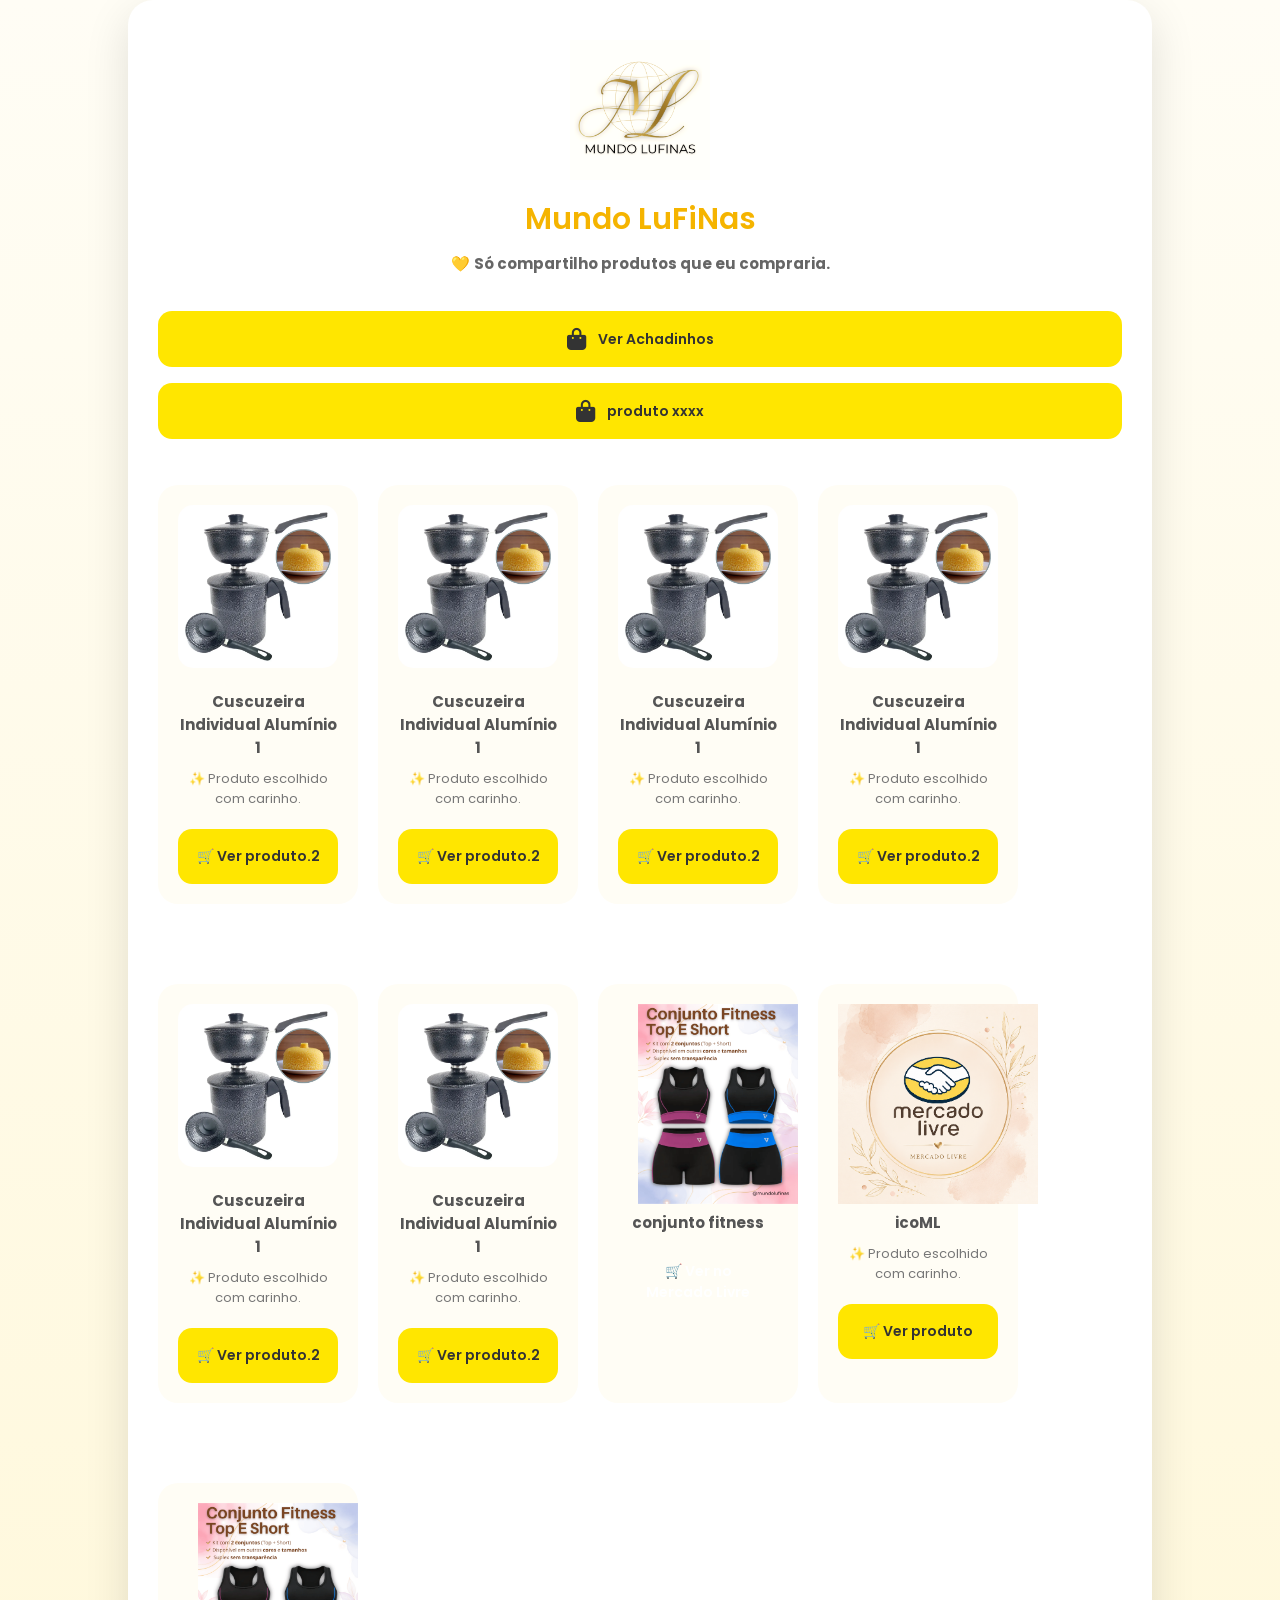
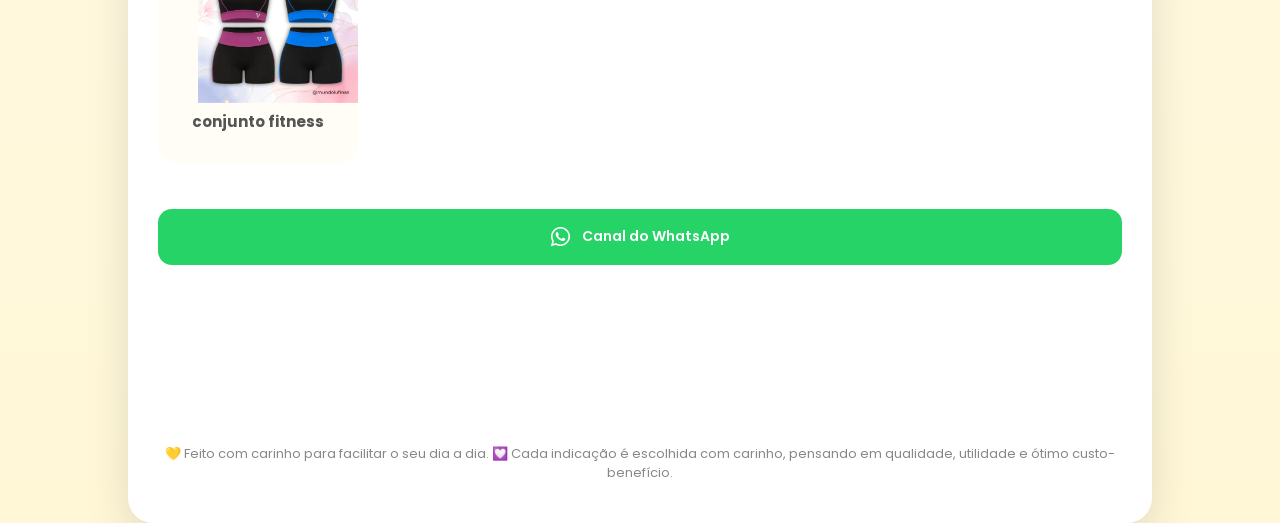
==== index.html @ 87f1377c "Update index.html" ====
<!DOCTYPE html>
<html lang="pt-BR">

<head>

<meta charset="UTF-8">
<meta name="viewport" content="width=device-width, initial-scale=1.0">

<title>Mundo LuFiNas</title>

<link rel="stylesheet" href="style.css">

<link rel="preconnect" href="https://fonts.googleapis.com">
<link rel="preconnect" href="https://fonts.gstatic.com" crossorigin>

<link href="https://fonts.googleapis.com/css2?family=Poppins:wght@300;400;500;600;700&display=swap" rel="stylesheet">

<link rel="stylesheet"
href="https://cdnjs.cloudflare.com/ajax/libs/font-awesome/6.6.0/css/all.min.css">

</head>


<body>

<div class="container">


    <img src="logo.png" alt="Mundo LuFiNas" class="logo">


    <h1>Mundo LuFiNas</h1>


    <p class="descricao">

        💛 <strong>Só compartilho produtos que eu compraria.</strong>

    </p>



    <div class="botoes">


        <a href="https://meli.la/2dPwc1j"
           target="_blank"
           class="botao mercado">

            <i class="fa-solid fa-bag-shopping"></i>

            Ver Achadinhos

        </a>

        
        <a href="https://meli.la/1ik4t9S"
           target="_blank"
           class="botao mercado">

            <i class="fa-solid fa-bag-shopping"></i>

            produto xxxx

        </a>

<!------------------------------------------------------------------------------------------------------------------- PRODUTO EM DESTAQUE -->

        
<div class="produtos">

    <div class="produto">
        <img src="produto.jpg" 
             alt="Nome do Produto"
             class="foto-produto">
        <h2>
            Cuscuzeira Individual Alumínio 1
        </h2>
        <p>
            ✨ Produto escolhido com carinho.
        </p>
        <a href="https://meli.la/1ik4t9S"
           target="_blank"
           class="botao mercado">
            🛒 Ver produto.2
        </a>
    </div>


    
    <div class="produto">
        <img src="produto.jpg" 
             alt="Nome do Produto"
             class="foto-produto">
        <h2>
            Cuscuzeira Individual Alumínio 1
        </h2>
        <p>
            ✨ Produto escolhido com carinho.
        </p>
        <a href="https://meli.la/1ik4t9S"
           target="_blank"
           class="botao mercado">
            🛒 Ver produto.2
        </a>
    </div>
    
    <div class="produto">
        <img src="produto.jpg" 
             alt="Nome do Produto"
             class="foto-produto">
        <h2>
            Cuscuzeira Individual Alumínio 1
        </h2>
        <p>
            ✨ Produto escolhido com carinho.
        </p>
        <a href="https://meli.la/1ik4t9S"
           target="_blank"
           class="botao mercado">
            🛒 Ver produto.2
        </a>
    </div>

    <div class="produto">
        <img src="produto.jpg" 
             alt="Nome do Produto"
             class="foto-produto">
        <h2>
            Cuscuzeira Individual Alumínio 1
        </h2>
        <p>
            ✨ Produto escolhido com carinho.
        </p>
        <a href="https://meli.la/1ik4t9S"
           target="_blank"
           class="botao mercado">
            🛒 Ver produto.2
        </a>
    </div>

    <div class="produto">
        <img src="produto.jpg" 
             alt="Nome do Produto"
             class="foto-produto">
        <h2>
            Cuscuzeira Individual Alumínio 1
        </h2>
        <p>
            ✨ Produto escolhido com carinho.
        </p>
        <a href="https://meli.la/1ik4t9S"
           target="_blank"
           class="botao mercado">
            🛒 Ver produto.2
        </a>
    </div>

    <div class="produto">
        <img src="produto.jpg" 
             alt="Nome do Produto"
             class="foto-produto">
        <h2>
            Cuscuzeira Individual Alumínio 1
        </h2>
        <p>
            ✨ Produto escolhido com carinho.
        </p>
        <a href="https://meli.la/1ik4t9S"
           target="_blank"
           class="botao mercado">
            🛒 Ver produto.2
        </a>
    </div>

                    <div class="produto">
                        <a href="https://meli.la/1ik4t9S" target="_blank">
                            <img src="imagens/conjunto fitness.png" class="produto-img">
                        </a>
                    
                        <h2 class="titulo-produto"></h2>
                    
                        <a href="https://meli.la/1ik4t9S" class="botao">
                            🛒 Ver no Mercado Livre
                        </a>
                    </div>

    <div class="produto">
        <img src="imagens/icoML.png" class="produto-img">

          <h2 class="titulo-produto"></h2>
        
        <p>
            ✨ Produto escolhido com carinho.
        </p>
        <a href="https://meli.la/1ik4t9S"
           target="_blank"
           class="botao mercado">
            🛒 Ver produto
        </a>
    </div>


    
<div class="produto">
    <img src="imagens/conjunto fitness.png" class="produto-img">
    <h2 class="titulo-produto">TESTE</h2>
</div>




    
    
</div>        


<!------------------------------------------------------------------------------------------------------------------- FIM DO BLOCO DE PRODUTOS -->        

        <a href="https://whatsapp.com/channel/0029VbDdKvbHwXbBRDge1U0E"
           target="_blank"
           class="botao whatsapp">

            <i class="fa-brands fa-whatsapp"></i>

            Canal do WhatsApp

        </a>




        <a href="https://www.instagram.com/mundolufinas/"
           target="_blank"
           class="botao instagram">

            <i class="fa-brands fa-instagram"></i>

            Instagram

        </a>




        <a href="https://www.facebook.com/mundolufinas/"
           target="_blank"
           class="botao facebook">

            <i class="fa-brands fa-facebook-f"></i>

            Facebook

        </a>


    </div>



    <footer>

        <p>
            💛 Feito com carinho para facilitar o seu dia a dia.
            💟 Cada indicação é escolhida com carinho, pensando em qualidade, utilidade e ótimo custo-benefício.
        </p>

    </footer>



</div>


    

<script src="script.js"></script>

    

<script>
document.addEventListener("DOMContentLoaded", function () {

    document.querySelectorAll(".produto").forEach(function(produto) {

        const imagem = produto.querySelector(".produto-img");
        const titulo = produto.querySelector(".titulo-produto");

        if (imagem && titulo) {

            let nome = imagem.getAttribute("src");

            nome = nome.split("/").pop();
            nome = nome.replace(/\.[^/.]+$/, ""); // remove qualquer extensão
            nome = decodeURIComponent(nome);

            titulo.textContent = nome;
        }

    });

});
</script>

    

</body>

</html>
---- style.css ----
/* ==============================
   Mundo LuFiNas
   style.css
============================== */

*{
    margin:0;
    padding:0;
    box-sizing:border-box;
}

body{

    font-family:'Poppins',sans-serif;

    background:linear-gradient(180deg,#fffdf5,#fff7d6);

    display:flex;

    justify-content:center;

    align-items:center;

    min-height:100vh;

    color:#444;

}

.container{

    width:95%;

    max-width:80%;

    background:#ffffff;

    padding:40px 30px;

    border-radius:25px;

    text-align:center;

    box-shadow:0 15px 45px rgba(0,0,0,.12);

    animation:aparecer .8s ease;

}

.logo{

    width:140px;

    max-width:70%;

    margin-bottom:10px;

}

h1{

    color:#f5b400;

    font-size:30px;

    margin-bottom:10px;

    font-weight:600;

}

.descricao{

    color:#666;

    line-height:1.6;

    margin-bottom:35px;

    font-size:15px;

}

.botoes{

    display:flex;

    flex-direction:column;

    gap:16px;

}

.botao{

    text-decoration:none;

    color:white;

    padding:17px;

    border-radius:14px;

    font-size:14px;

    font-weight:600;

    transition:.25s;

    display:flex;

    align-items:center;

    justify-content:center;

    gap:12px;

}

.botao i{

    font-size:22px;

}

.botao:hover{

    transform:translateY(-4px);

    box-shadow:0 10px 25px rgba(0,0,0,.18);

}

.mercado{

    background:#ffe600;

    color:#333;

}

.whatsapp{

    background:#25D366;

}

.instagram{

    background:linear-gradient(
        45deg,
        #833ab4,
        #fd1d1d,
        #fcb045);

}

.facebook{

    background:#1877F2;

}

footer{

    margin-top:35px;

    color:#888;

    font-size:13px;

    line-height:1.5;

}

@keyframes aparecer{

    from{

        opacity:0;

        transform:translateY(40px);

    }

    to{

        opacity:1;

        transform:translateY(0);

    }

}

@media(max-width:480px){

    .container{

        padding:30px 22px;

    }

    h1{

        font-size:28px;

    }

    .botao{

        font-size:16px;

        padding:15px;

    }

}

/* CARD DE PRODUTO */

.produtos {
    display: flex;
    gap: 20px; /* espaço entre os produtos */
    justify-content: flex-start;
    flex-wrap: wrap; /* quebra linha se não couber */
}


.produto{

    width: 200px;
   
    margin-top:30px;

    margin-bottom:30px;

    padding:20px;

    background:#fffdf5;

    border-radius:20px;

}


.foto-produto{

    width:100%;

    max-width:200px;

    border-radius:15px;

    margin-bottom:15px;

}


.produto h2{

    font-size:15px;

    color:#555;

    margin-bottom:10px;

}


.produto p{

    font-size:13px;

    color:#777;

    margin-bottom:20px;

}

.produto-img {
    width: 200px;
    height: 200px;
    object-fit: contain;
}
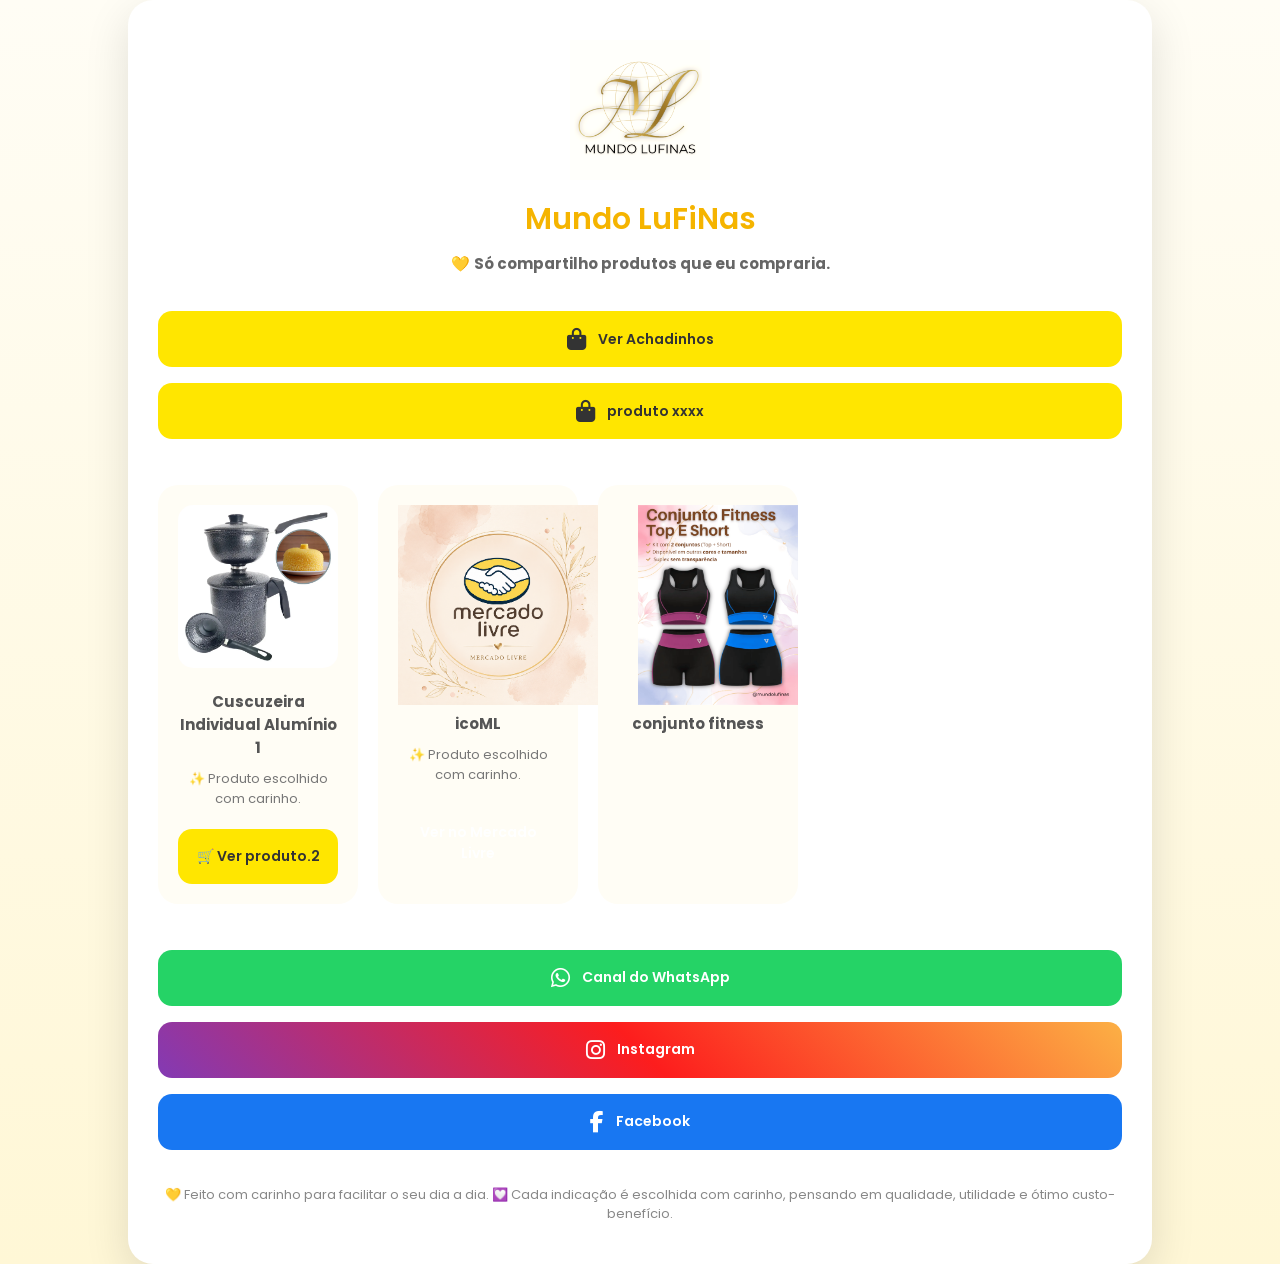
==== commit cae894e5: "Update index.html" ====
--- a/index.html
+++ b/index.html
@@ -68,6 +68,7 @@
 
         
 <div class="produtos">
+
 
     <div class="produto">
         <img src="produto.jpg" 
@@ -86,117 +87,17 @@
         </a>
     </div>
 
-
-    
     <div class="produto">
-        <img src="produto.jpg" 
-             alt="Nome do Produto"
-             class="foto-produto">
-        <h2>
-            Cuscuzeira Individual Alumínio 1
-        </h2>
-        <p>
+        <a href="https://meli.la/1ik4t9S" target="_blank">
+            <img src="imagens/icoML.png" class="produto-img">
+        </a>
+    
+        <h2 class="titulo-produto"></h2>
+         <p>
             ✨ Produto escolhido com carinho.
-        </p>
-        <a href="https://meli.la/1ik4t9S"
-           target="_blank"
-           class="botao mercado">
-            🛒 Ver produto.2
-        </a>
-    </div>
-    
-    <div class="produto">
-        <img src="produto.jpg" 
-             alt="Nome do Produto"
-             class="foto-produto">
-        <h2>
-            Cuscuzeira Individual Alumínio 1
-        </h2>
-        <p>
-            ✨ Produto escolhido com carinho.
-        </p>
-        <a href="https://meli.la/1ik4t9S"
-           target="_blank"
-           class="botao mercado">
-            🛒 Ver produto.2
-        </a>
-    </div>
-
-    <div class="produto">
-        <img src="produto.jpg" 
-             alt="Nome do Produto"
-             class="foto-produto">
-        <h2>
-            Cuscuzeira Individual Alumínio 1
-        </h2>
-        <p>
-            ✨ Produto escolhido com carinho.
-        </p>
-        <a href="https://meli.la/1ik4t9S"
-           target="_blank"
-           class="botao mercado">
-            🛒 Ver produto.2
-        </a>
-    </div>
-
-    <div class="produto">
-        <img src="produto.jpg" 
-             alt="Nome do Produto"
-             class="foto-produto">
-        <h2>
-            Cuscuzeira Individual Alumínio 1
-        </h2>
-        <p>
-            ✨ Produto escolhido com carinho.
-        </p>
-        <a href="https://meli.la/1ik4t9S"
-           target="_blank"
-           class="botao mercado">
-            🛒 Ver produto.2
-        </a>
-    </div>
-
-    <div class="produto">
-        <img src="produto.jpg" 
-             alt="Nome do Produto"
-             class="foto-produto">
-        <h2>
-            Cuscuzeira Individual Alumínio 1
-        </h2>
-        <p>
-            ✨ Produto escolhido com carinho.
-        </p>
-        <a href="https://meli.la/1ik4t9S"
-           target="_blank"
-           class="botao mercado">
-            🛒 Ver produto.2
-        </a>
-    </div>
-
-                    <div class="produto">
-                        <a href="https://meli.la/1ik4t9S" target="_blank">
-                            <img src="imagens/conjunto fitness.png" class="produto-img">
-                        </a>
-                    
-                        <h2 class="titulo-produto"></h2>
-                    
-                        <a href="https://meli.la/1ik4t9S" class="botao">
-                            🛒 Ver no Mercado Livre
-                        </a>
-                    </div>
-
-    <div class="produto">
-        <img src="imagens/icoML.png" class="produto-img">
-
-          <h2 class="titulo-produto"></h2>
-        
-        <p>
-            ✨ Produto escolhido com carinho.
-        </p>
-        <a href="https://meli.la/1ik4t9S"
-           target="_blank"
-           class="botao mercado">
-            🛒 Ver produto
+        </p>   
+        <a href="https://meli.la/1ik4t9S" class="botao">
+            Ver no Mercado Livre
         </a>
     </div>
 
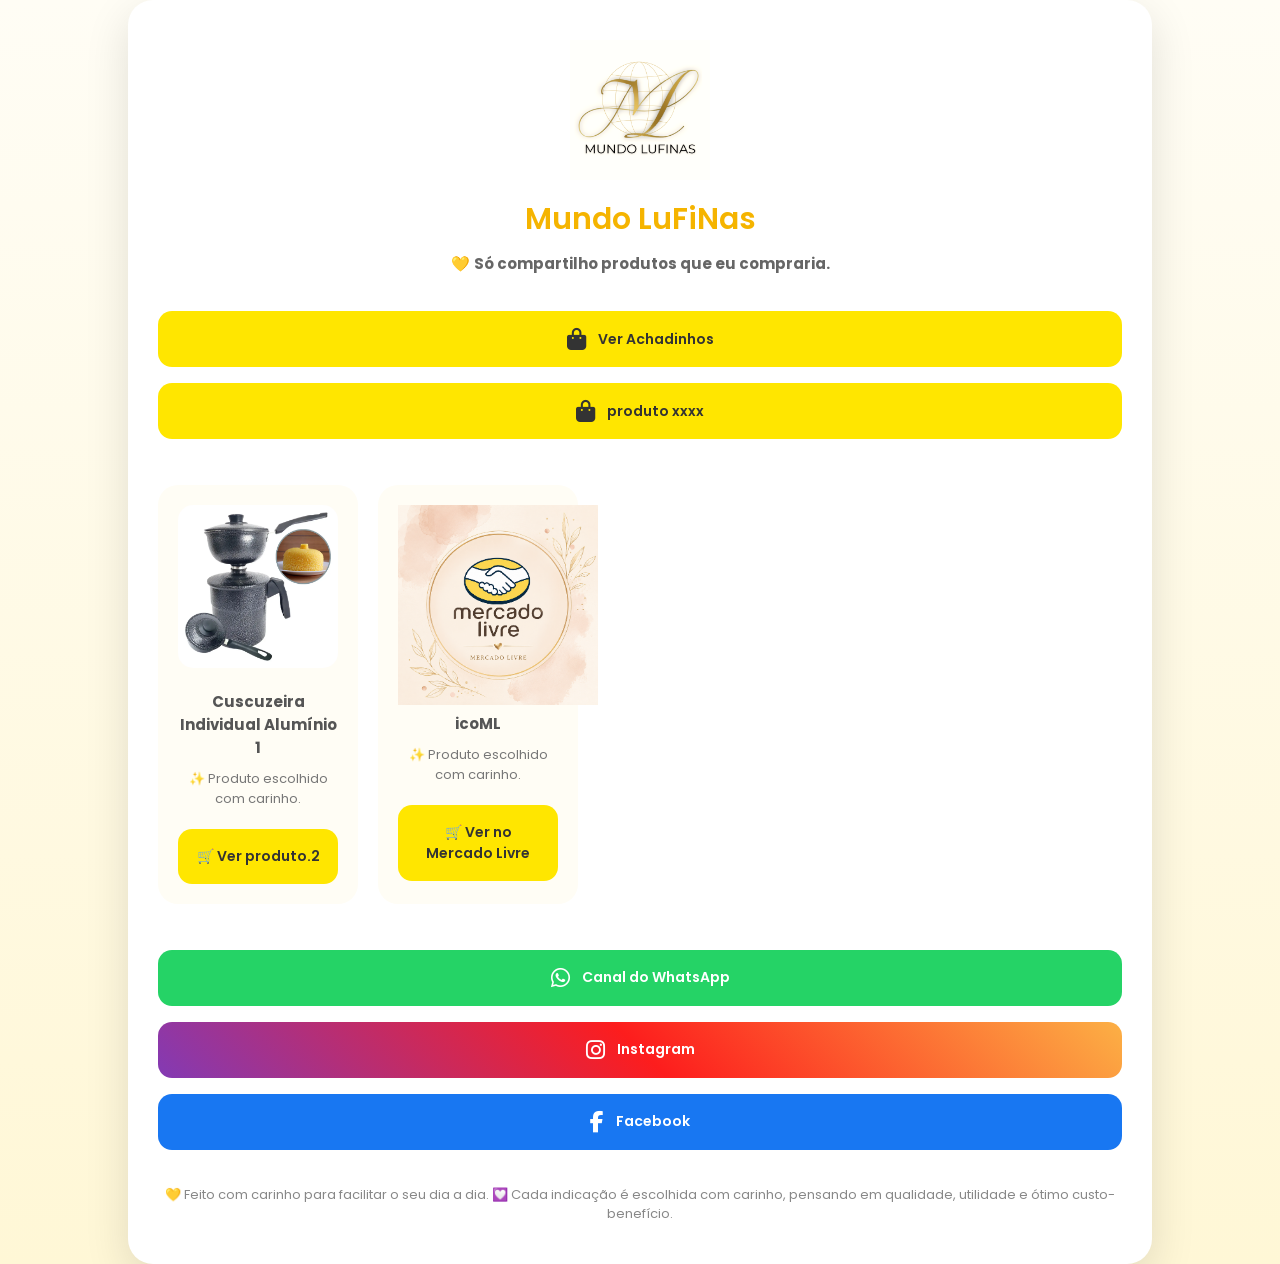
==== commit 61c6b9a3: "Update index.html" ====
--- a/index.html
+++ b/index.html
@@ -96,17 +96,12 @@
          <p>
             ✨ Produto escolhido com carinho.
         </p>   
-        <a href="https://meli.la/1ik4t9S" class="botao">
-            Ver no Mercado Livre
+        <a href="https://meli.la/1ik4t9S" class="botao mercado">
+            🛒 Ver no Mercado Livre
         </a>
     </div>
 
 
-    
-<div class="produto">
-    <img src="imagens/conjunto fitness.png" class="produto-img">
-    <h2 class="titulo-produto">TESTE</h2>
-</div>
 
 
 
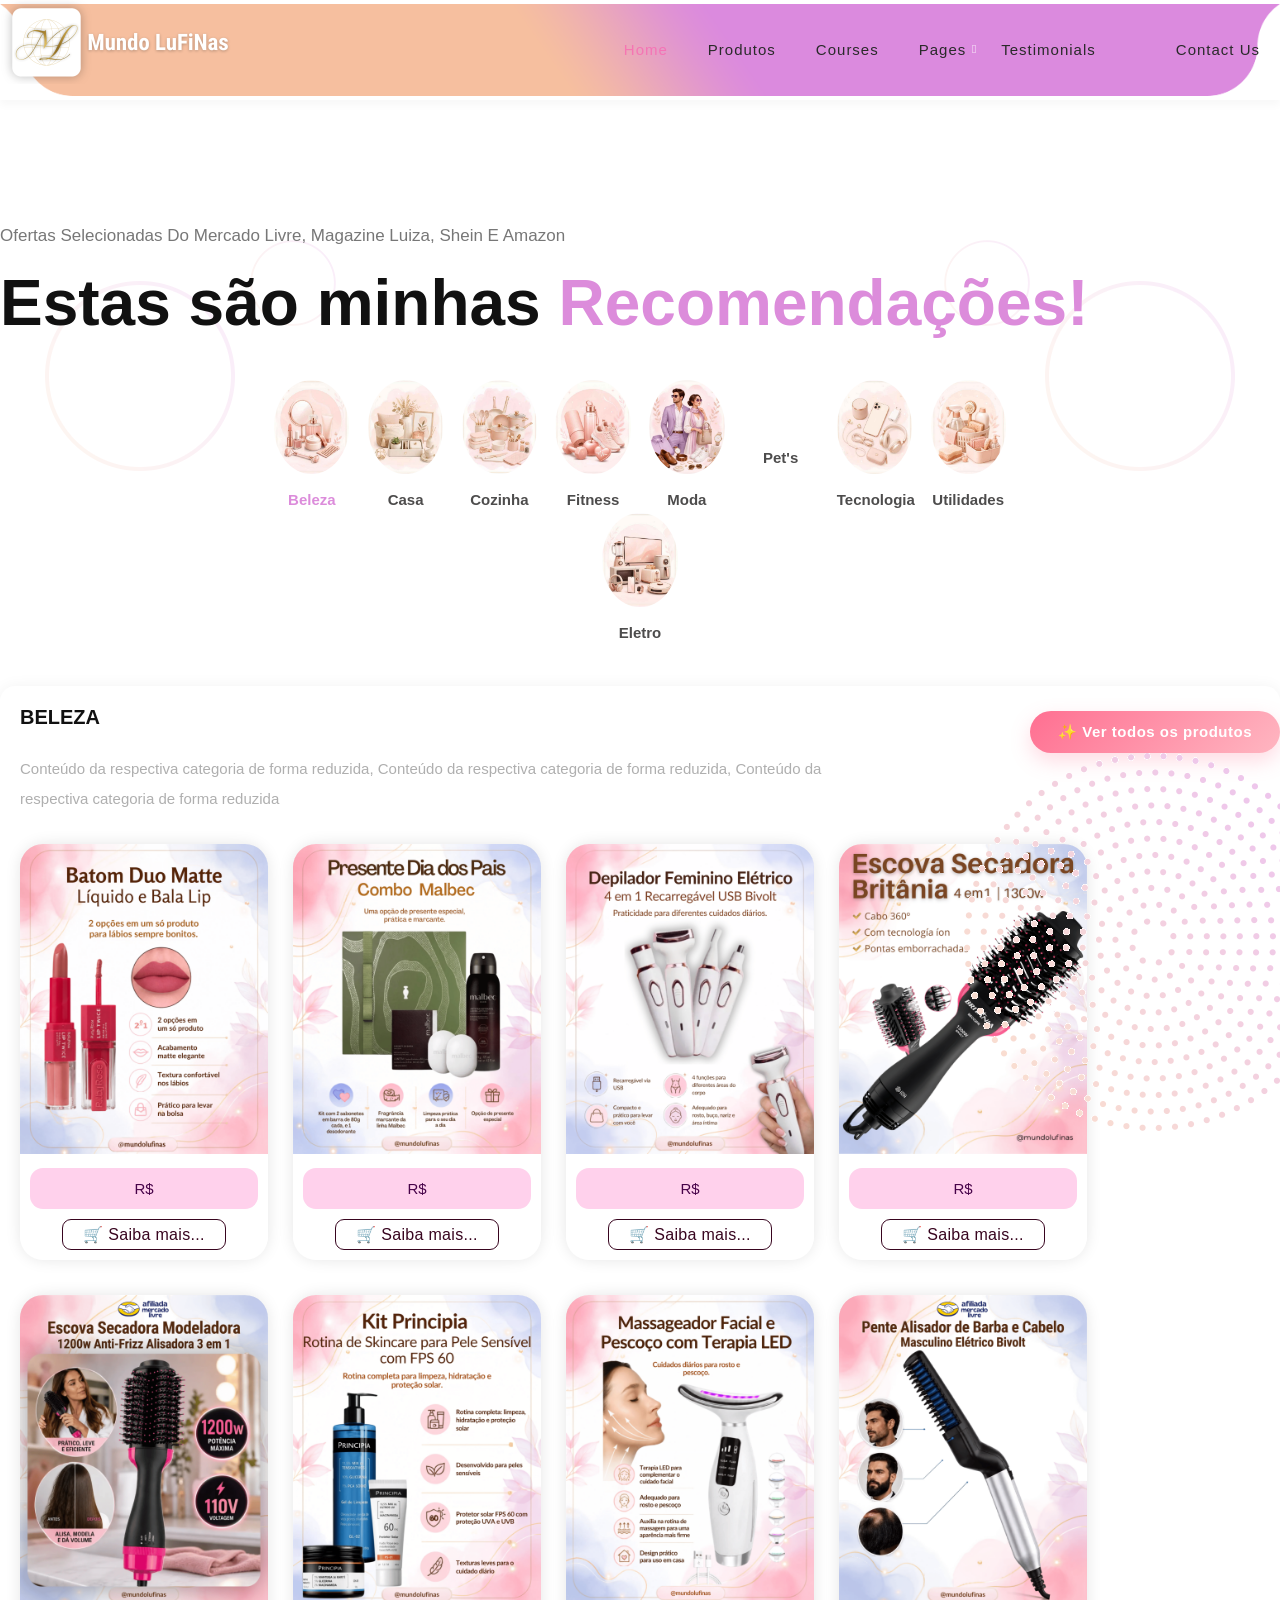
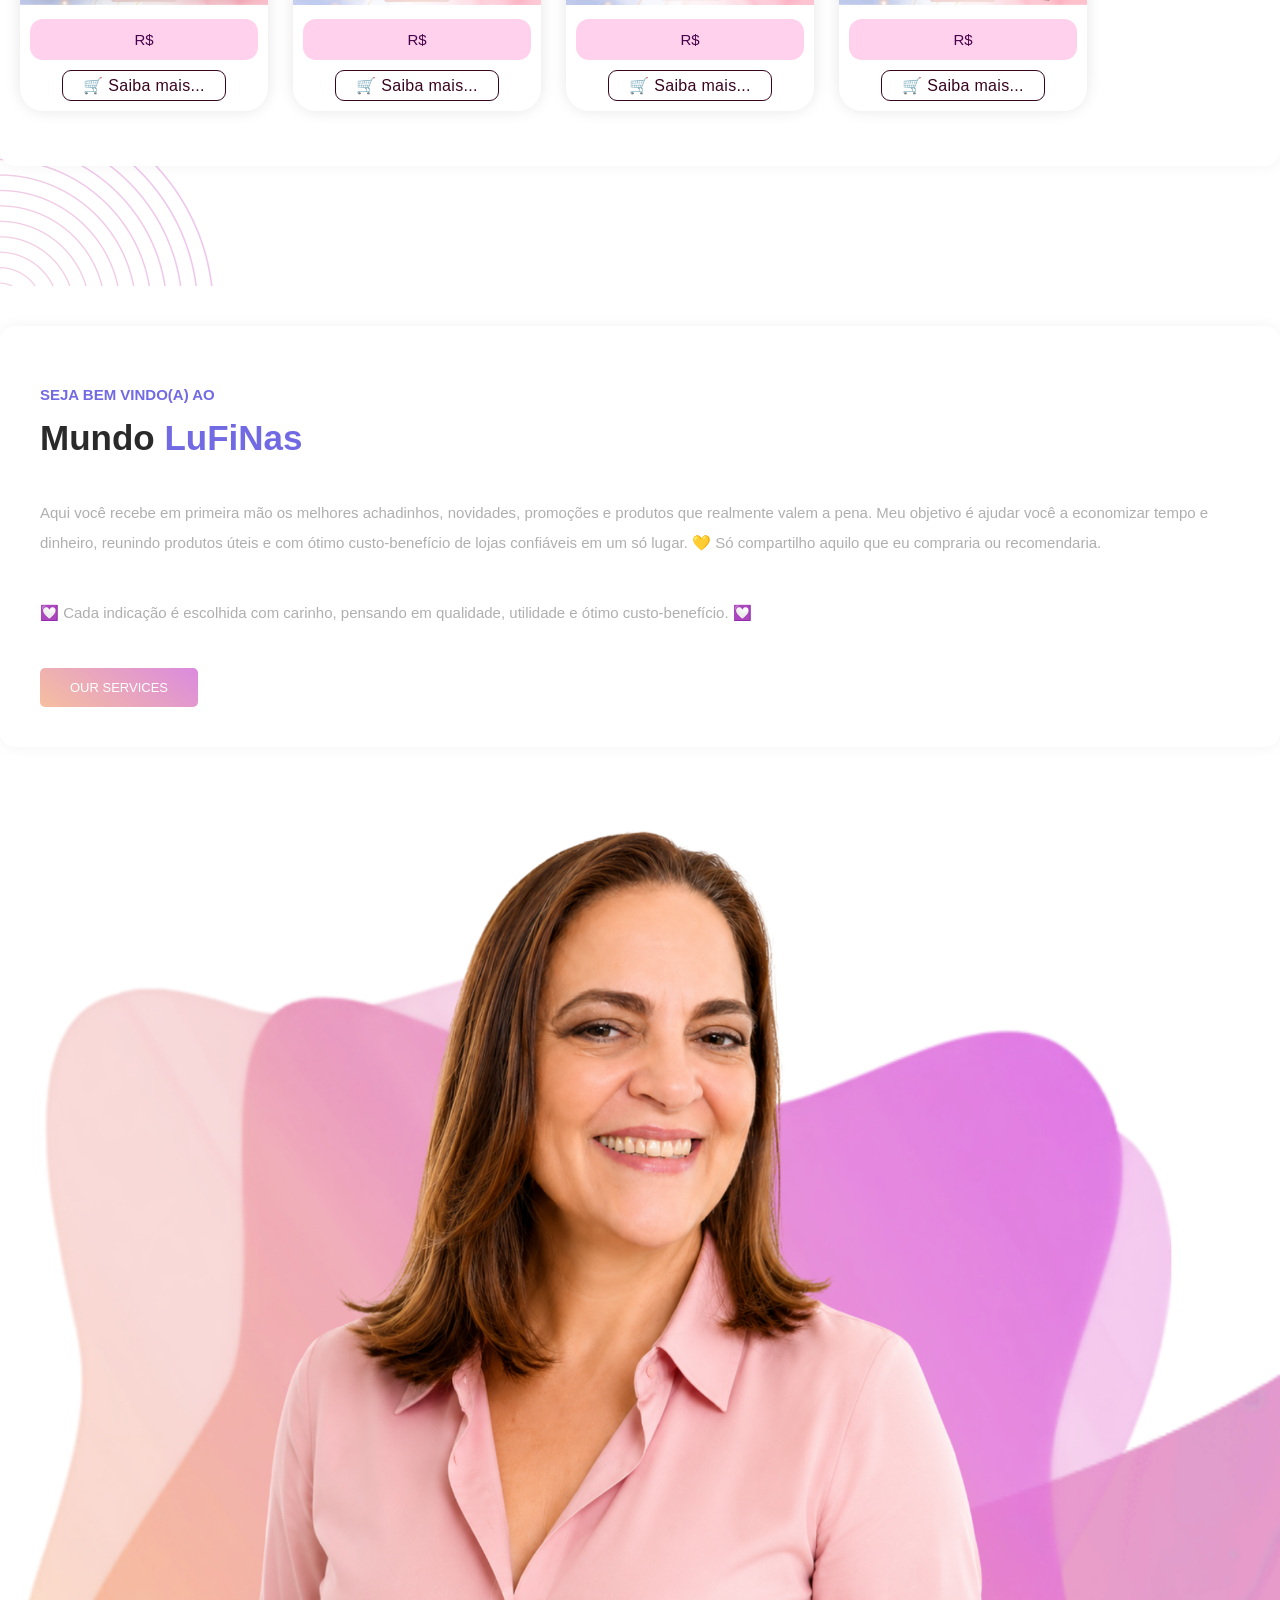
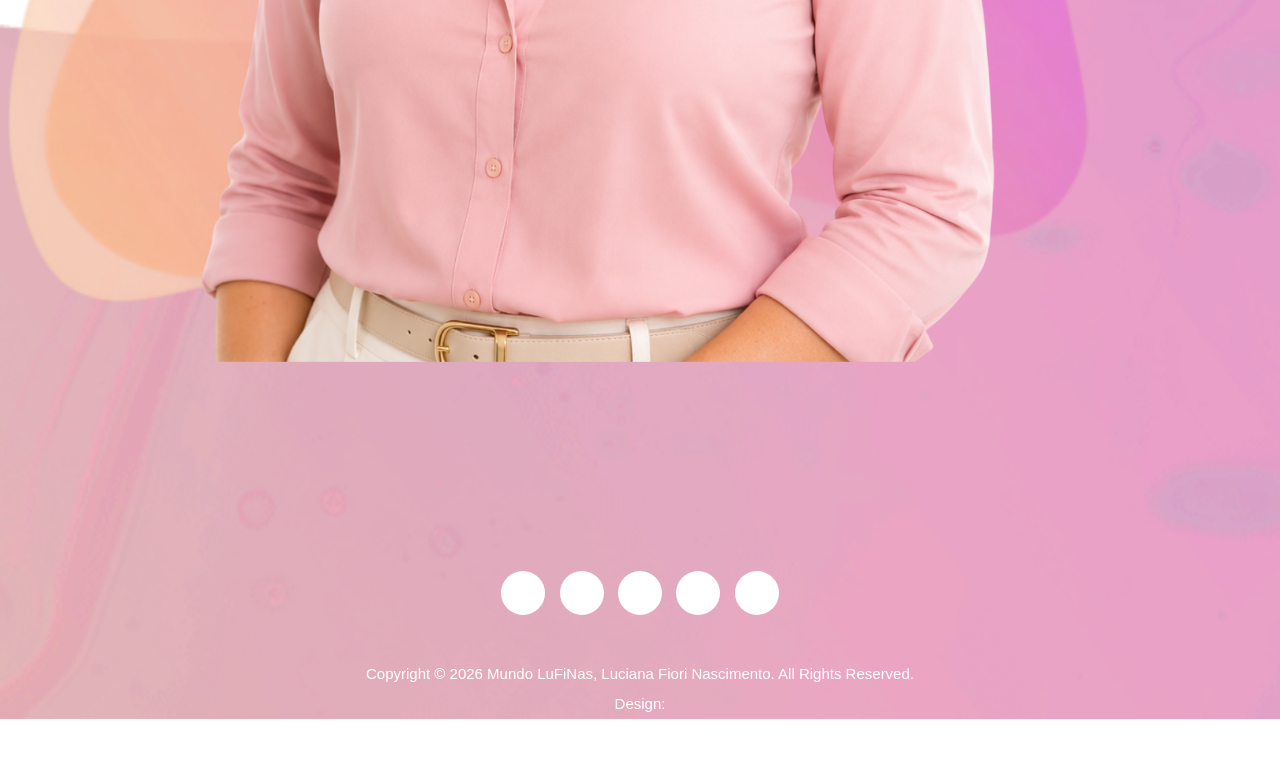
==== commit 5953b4fd: "Add files via upload" ====
--- a/index.html
+++ b/index.html
@@ -1,205 +1,482 @@
-<!DOCTYPE html>
-<html lang="pt-BR">
-
-<head>
-
-<meta charset="UTF-8">
-<meta name="viewport" content="width=device-width, initial-scale=1.0">
-
-<title>Mundo LuFiNas</title>
-
-<link rel="stylesheet" href="style.css">
-
-<link rel="preconnect" href="https://fonts.googleapis.com">
-<link rel="preconnect" href="https://fonts.gstatic.com" crossorigin>
-
-<link href="https://fonts.googleapis.com/css2?family=Poppins:wght@300;400;500;600;700&display=swap" rel="stylesheet">
-
-<link rel="stylesheet"
-href="https://cdnjs.cloudflare.com/ajax/libs/font-awesome/6.6.0/css/all.min.css">
-
-</head>
-
-
-<body>
-
-<div class="container">
-
-
-    <img src="logo.png" alt="Mundo LuFiNas" class="logo">
-
-
-    <h1>Mundo LuFiNas</h1>
-
-
-    <p class="descricao">
-
-        💛 <strong>Só compartilho produtos que eu compraria.</strong>
-
-    </p>
-
-
-
-    <div class="botoes">
-
-
-        <a href="https://meli.la/2dPwc1j"
-           target="_blank"
-           class="botao mercado">
-
-            <i class="fa-solid fa-bag-shopping"></i>
-
-            Ver Achadinhos
-
-        </a>
-
-        
-        <a href="https://meli.la/1ik4t9S"
-           target="_blank"
-           class="botao mercado">
-
-            <i class="fa-solid fa-bag-shopping"></i>
-
-            produto xxxx
-
-        </a>
-
-<!------------------------------------------------------------------------------------------------------------------- PRODUTO EM DESTAQUE -->
-
-        
-<div class="produtos">
-
-
-    <div class="produto">
-        <img src="produto.jpg" 
-             alt="Nome do Produto"
-             class="foto-produto">
-        <h2>
-            Cuscuzeira Individual Alumínio 1
-        </h2>
-        <p>
-            ✨ Produto escolhido com carinho.
-        </p>
-        <a href="https://meli.la/1ik4t9S"
-           target="_blank"
-           class="botao mercado">
-            🛒 Ver produto.2
-        </a>
-    </div>
-
-    <div class="produto">
-        <a href="https://meli.la/1ik4t9S" target="_blank">
-            <img src="imagens/icoML.png" class="produto-img">
-        </a>
-    
-        <h2 class="titulo-produto"></h2>
-         <p>
-            ✨ Produto escolhido com carinho.
-        </p>   
-        <a href="https://meli.la/1ik4t9S" class="botao mercado">
-            🛒 Ver no Mercado Livre
-        </a>
-    </div>
-
-
-
-
-
-
-    
-    
-</div>        
-
-
-<!------------------------------------------------------------------------------------------------------------------- FIM DO BLOCO DE PRODUTOS -->        
-
-        <a href="https://whatsapp.com/channel/0029VbDdKvbHwXbBRDge1U0E"
-           target="_blank"
-           class="botao whatsapp">
-
-            <i class="fa-brands fa-whatsapp"></i>
-
-            Canal do WhatsApp
-
-        </a>
-
-
-
-
-        <a href="https://www.instagram.com/mundolufinas/"
-           target="_blank"
-           class="botao instagram">
-
-            <i class="fa-brands fa-instagram"></i>
-
-            Instagram
-
-        </a>
-
-
-
-
-        <a href="https://www.facebook.com/mundolufinas/"
-           target="_blank"
-           class="botao facebook">
-
-            <i class="fa-brands fa-facebook-f"></i>
-
-            Facebook
-
-        </a>
-
-
-    </div>
-
-
-
-    <footer>
-
-        <p>
-            💛 Feito com carinho para facilitar o seu dia a dia.
-            💟 Cada indicação é escolhida com carinho, pensando em qualidade, utilidade e ótimo custo-benefício.
-        </p>
-
-    </footer>
-
-
-
-</div>
-
-
-    
-
-<script src="script.js"></script>
-
-    
-
-<script>
-document.addEventListener("DOMContentLoaded", function () {
-
-    document.querySelectorAll(".produto").forEach(function(produto) {
-
-        const imagem = produto.querySelector(".produto-img");
-        const titulo = produto.querySelector(".titulo-produto");
-
-        if (imagem && titulo) {
-
-            let nome = imagem.getAttribute("src");
-
-            nome = nome.split("/").pop();
-            nome = nome.replace(/\.[^/.]+$/, ""); // remove qualquer extensão
-            nome = decodeURIComponent(nome);
-
-            titulo.textContent = nome;
-        }
-
-    });
-
-});
-</script>
-
-    
-
-</body>
-
-</html>
+<!DOCTYPE html>
+<html lang="en">
+<link rel="stylesheet" href="style.css">
+
+  <head>
+    <meta charset="utf-8">
+    <meta name="viewport" content="width=device-width, initial-scale=1, shrink-to-fit=no">
+    <meta name="description" content="">
+    <meta name="author" content="">
+    <link href="https://fonts.googleapis.com/css?family=Open+Sans:100,200,300,400,500,600,700,800,900" rel="stylesheet">
+
+    <title>Mundo Lufinas</title>
+
+    <!-- Bootstrap core CSS -->
+    <link href="vendor/bootstrap/css/bootstrap.min.css" rel="stylesheet">
+
+
+    <!-- Additional CSS Files -->
+    <link rel="stylesheet" href="assets/css/fontawesome.css">
+    <link rel="stylesheet" href="assets/css/templatemo-eduwell-style.css">
+    <link rel="stylesheet" href="assets/css/owl.css">
+    <link rel="stylesheet" href="assets/css/lightbox.css">
+    <link rel="stylesheet" href="assets/css/templatemo-digimedia-v1.css">
+
+
+<!--
+
+TemplateMo 573 EduWell
+
+https://templatemo.com/tm-573-eduwell
+
+-->
+  </head>
+
+<body>
+
+
+  <!-- ***** Header Area Start ***** -->
+  <header class="header-area header-sticky">
+      <div class="container">
+          <div class="row">
+              <div class="col-12">
+                <nav class="main-nav">
+                  <!-- ***** Logo Start ***** -->
+                  <a href="index.html" class="logo">
+                      <img src="assets/images/logoML.png" alt="EduWell Template">
+                  </a>
+                  <!-- ***** Logo End ***** -->
+                  <!-- ***** Menu Start ***** -->
+                  <ul class="nav">
+                    <li><a href="index.html" class="active">Home</a></li>
+                    <li><a href="produtos.html">Produtos</a></li>
+                    <li><a href="index.html">Courses</a></li>
+                    <li class="has-sub">
+                        <a href="javascript:void(0)">Pages</a>
+                        <ul class="sub-menu">
+                            <li><a href="about-us.html">About Us</a></li>
+                            <li><a href="our-services.html">Our Services</a></li>
+                            <li><a href="contact-us.html">Contact Us</a></li>
+                        </ul>
+                    </li>
+                    <li><a href="index.html">Testimonials</a></li> 
+                    <li><a href="index.html">Contact Us</a></li> 
+                </ul>         
+                  <a class='menu-trigger'>
+                      <span>Menu</span>
+                  </a>
+                  <!-- ***** Menu End ***** -->
+                </nav>
+              </div>
+          </div>
+      </div>
+  </header>
+  <!-- ***** Header Area End ***** -->
+               
+  <!-- ************************************************************** HOME ***** -->
+  <section class="main-banner" id="top">
+    <div class="container">
+
+          <div class="header-text">
+            <h6>Ofertas selecionadas do Mercado Livre, Magazine Luiza, Shein e Amazon</h6>
+            <h2>Estas são minhas <em>Recomendações!</em></h2>
+          </div>
+
+  <section class="our-team">
+    <div class="container">
+      <div class="row">
+          <div class="naccs">
+            <div class="tabs">
+              <div class="row">
+                
+                  <div class="menu">
+                    <div class="active">
+                      <img src="assets/images/icoBeleza.jpg" alt="">
+                      <h4>Beleza</h4>
+                      <span> </span>
+                    </div>
+                    <div>
+                      <img src="assets/images/icoCasa.jpg" alt="">
+                      <h4>Casa</h4>
+                      <span> </span>
+                    </div>
+                    <div>
+                      <img src="assets/images/icoCozinha.jpg" alt="">
+                      <h4>Cozinha</h4>
+                      <span> </span>
+                    </div>
+                    <div>
+                      <img src="assets/images/icoFitness.jpg" alt="">
+                      <h4>Fitness</h4>
+                      <span> </span>
+                    </div>
+                    <div>
+                      <img src="assets/images/icoModa.jpg" alt="">
+                      <h4>Moda</h4>
+                      <span> </span>
+                      
+                    </div>
+
+                   <div>
+                      <img src="assets/images/icoPets.jpg" alt="">
+                      <h4>Pet's</h4>
+                      <span> </span>
+                      
+                    </div>
+
+                    <div>
+                      <img src="assets/images/icoTecnologia.jpg" alt="">
+                      <h4>Tecnologia</h4>
+                      <span> </span>
+                      
+                    </div>
+                   <div>
+                      <img src="assets/images/icoUtilidades.jpg" alt="">
+                      <h4>Utilidades</h4>
+                      <span> </span>
+                      
+                    </div>
+                   <div>
+                      <img src="assets/images/icoEletro.jpg" alt="">
+                      <h4>Eletro</h4>
+                      <span> </span>
+                      
+                    </div>                                        
+                    
+                    
+                  </div>
+               
+
+   <!-- ************************************************************************************************** produtos ***** -->  
+
+                <div class="col-lg-12">
+
+
+                  <ul class="nacc">
+
+                    <li class="active">
+                      <div>
+
+                          <div class="right-image">
+                            <div style="text-align:center;margin-top:25px;">
+                                <a href="catalogo.html?cat=Beleza" class="btn-categoria">
+                                  ✨ Ver todos os produtos
+                                </a>
+                            </div>
+                          </div>
+
+                        <div class="left-content">
+                          <h4>BELEZA</h4>                            
+                            <p>Conteúdo da respectiva categoria de forma reduzida, 
+                            Conteúdo da respectiva categoria de forma reduzida, 
+                            Conteúdo da respectiva categoria de forma reduzida</p>
+                        </div>
+
+                        <div id="catalogo-beleza">  </div>
+                      </div>                 
+                    </li>
+
+
+                    <li>
+                      <div>
+
+                          <div class="right-image">
+                            <div style="text-align:center;margin-top:25px;">
+                                <a href="catalogo.html?cat=Casa e Organização" class="btn-categoria">
+                                  ✨ Ver todos os produtos
+                                </a>
+                            </div>
+                          </div>
+
+                        <div class="left-content">
+                          <h4>CASA</h4>
+                            <p>Conteúdo da respectiva categoria de forma reduzida</p>                           
+                        </div>
+
+
+                        <div id="catalogo-casa"> </div>
+                      </div>
+
+                    </li>
+
+                    <li>
+                      <div>
+                        <div class="right-image">
+                          <div style="text-align:center;margin-top:25px;">
+                              <a href="catalogo.html?cat=Cozinha" class="btn-categoria">
+                                  ✨ Ver todos os produtos
+                              </a>
+                          </div>
+                        </div>
+
+                        <div class="left-content">
+                          <h4>COZINHA</h4>
+                            <p>Conteúdo da respectiva categoria de forma reduzida</p>
+                            <p>Conteúdo da respectiva categoria de forma reduzida</p>                            
+                        </div>
+                      
+                        <div id="catalogo-cozinha"> </div>
+                      </div>  
+                    </li>
+
+
+                    <li>
+                      <div>
+
+                        <div class="right-image">
+                            <div style="text-align:center;margin-top:25px;">
+                                <a href="catalogo.html?cat=Fitness e Saúde" class="btn-categoria">
+                                    ✨ Ver todos os produtos
+                                </a>
+                            </div>
+                        </div>
+
+                        <div class="left-content">
+                          <h4>FITNESS</h4>
+                            <p>Conteúdo da respectiva categoria de forma reduzida</p>
+                        </div>
+                      
+                        <div id="catalogo-fitness"> </div>
+                      </div>  
+                    </li>
+
+                    <li>
+                      <div>
+                        <div class="right-image">
+                          <div style="text-align:center;margin-top:25px;">
+                              <a href="catalogo.html?cat=Moda e Acessórios" class="btn-categoria">
+                                  ✨ Ver todos os produtos
+                              </a>
+                          </div>
+                        </div>
+
+                        <div class="left-content">
+                          <h4>MODA</h4>
+                            <p>Conteúdo da respectiva categoria de forma reduzida</p>
+                        </div>
+                                           
+                        <div id="catalogo-moda"> </div>
+                      </div> 
+                    </li>
+
+                    <li>
+                      <div>
+                          <div class="right-image">
+                            <div style="text-align:center;margin-top:25px;">
+                                <a href="catalogo.html?cat=Pets" class="btn-categoria">
+                                    ✨ Ver todos os produtos
+                                </a>
+                            </div>
+                          </div>
+
+                         <div class="left-content">
+                          <h4>PETS</h4>
+                            <p>Conteúdo da respectiva categoria de forma reduzida</p>   
+                         </div>
+                   
+                        <div id="catalogo-pets"> </div>
+                      </div>                          
+                    </li>
+
+                    <li>
+                      <div>
+                        <div class="right-image">
+                          <div style="text-align:center;margin-top:25px;">
+                              <a href="catalogo.html?cat=Tecnologia" class="btn-categoria">
+                                  ✨ Ver todos os produtos
+                              </a>
+                          </div>
+                        </div>
+
+                        <div class="left-content">
+                          <h4>TECNOLOGIA</h4>
+                            <p>Conteúdo da respectiva categoria de forma reduzida</p>
+                        </div>
+                      
+                        <div id="catalogo-tecnologia"> </div>
+                       </div>  
+                    </li>
+
+                    <li>
+                      <div>
+                       <div class="right-image">
+                         <div style="text-align:center;margin-top:25px;">
+                              <a href="catalogo.html?cat=Utilidades" class="btn-categoria">
+                                  ✨ Ver todos os produtos
+                              </a>
+                          </div>
+                        </div>
+
+                        <div class="left-content">
+                          <h4>UTILIDADES</h4>
+                            <p>Conteúdo da respectiva categoria de forma reduzida</p>
+                        </div>
+
+                        <div id="catalogo-utilidades"> </div>
+                      </div>   
+                    </li>
+
+                    <li>
+                      <div>
+
+                        <div class="right-image">
+                          <div style="text-align:center;margin-top:25px;">
+                              <a href="catalogo.html?cat=Eletroeletronicos e Eletrodomésticos" class="btn-categoria">
+                                  ✨ Ver todos os produtos
+                              </a>
+                          </div>
+                        </div>
+                        
+                        <div class="left-content">
+                          <h4>ELETROELETRONICOS e ELETRODOMESTICOS</h4>
+                            <p>Conteúdo da respectiva categoria de forma reduzida</p>                            
+                        </div>
+                      
+                        <div id="catalogo-eletro"> </div>
+
+                      </div>  
+                    </li>
+
+                    
+
+
+
+
+                    </ul>
+                </div>
+              </div>
+            </div>
+          </div>
+        
+      </div>
+    </div>
+  </section>
+
+    </div>
+  
+  </section>
+
+  <!-- ************************************************************** categorias ***** -->  
+
+  
+  <!-- ************************************************************** produtos ***** -->
+
+
+
+  <section class="contact-us our-office">
+    <div class="container">
+      <div class="row">
+        <div class="col-lg-4">
+          <div class="left-info">
+            <div class="section-heading">
+                  <h6>Seja bem vindo(a) ao</h6>
+                  <h4>Mundo <em>LuFiNas</em></h4>
+            </div>
+                  <p> Aqui você recebe em primeira mão os melhores achadinhos, novidades, promoções e produtos que realmente valem a pena.
+                  Meu objetivo é ajudar você a economizar tempo e dinheiro, reunindo produtos úteis e com ótimo custo-benefício de lojas confiáveis em um só lugar.
+                  💛 Só compartilho aquilo que eu compraria ou recomendaria.</p>
+                  <p> 💟 Cada indicação é escolhida com carinho, pensando em qualidade, utilidade e ótimo custo-benefício. 💟</p>
+            <div class="main-button-gradient">
+              <a href=#>Our Services</a>
+            </div>
+           
+          </div>
+
+        </div>
+
+        <div class="col-lg-8">
+
+          <div id="video">
+                      <div class="thumb">
+                                                              <img src="assets/images/banner-right-image.png" alt="">
+            </div> 
+
+          </div>
+        </div>
+        <div class="col-lg-12">
+          <ul class="social-icons">
+            <li><a href="#"><i class="fa fa-facebook"></i></a></li>
+            <li><a href="#"><i class="fa fa-twitter"></i></a></li>
+            <li><a href="#"><i class="fa fa-linkedin"></i></a></li>
+            <li><a href="#"><i class="fa fa-rss"></i></a></li>
+            <li><a href="#"><i class="fa fa-dribbble"></i></a></li>
+          </ul>
+        </div>
+
+        <div class="col-lg-12">
+          <p class="copyright">Copyright © 2026 Mundo LuFiNas, Luciana Fiori Nascimento. All Rights Reserved. 
+          
+          <br>Design: <a rel="sponsored" href=# target="_blank"> </a></p>
+
+        </div>
+      </div>
+    </div>
+  </section>
+
+
+
+
+  <!-- Scripts -->
+  <!-- Bootstrap core JavaScript -->
+    <script src="vendor/jquery/jquery.min.js"></script>
+    <script src="vendor/bootstrap/js/bootstrap.bundle.min.js"></script>
+
+    <script src="assets/js/isotope.min.js"></script>
+    <script src="assets/js/owl-carousel.js"></script>
+    <script src="assets/js/lightbox.js"></script>
+    <script src="assets/js/tabs.js"></script>
+    <script src="assets/js/video.js"></script>
+    <script src="assets/js/slick-slider.js"></script>
+    <script src="assets/js/custom.js"></script>
+    <script>
+        //according to loftblog tut
+        $('.nav li:first').addClass('active');
+
+        var showSection = function showSection(section, isAnimate) {
+          var
+          direction = section.replace(/#/, ''),
+          reqSection = $('.section').filter('[data-section="' + direction + '"]'),
+          reqSectionPos = reqSection.offset().top - 0;
+
+          if (isAnimate) {
+            $('body, html').animate({
+              scrollTop: reqSectionPos },
+            800);
+          } else {
+            $('body, html').scrollTop(reqSectionPos);
+          }
+
+        };
+
+        var checkSection = function checkSection() {
+          $('.section').each(function () {
+            var
+            $this = $(this),
+            topEdge = $this.offset().top - 80,
+            bottomEdge = topEdge + $this.height(),
+            wScroll = $(window).scrollTop();
+            if (topEdge < wScroll && bottomEdge > wScroll) {
+              var
+              currentId = $this.data('section'),
+              reqLink = $('a').filter('[href*=\\#' + currentId + ']');
+              reqLink.closest('li').addClass('active').
+              siblings().removeClass('active');
+            }
+          });
+        };
+
+        $('.main-menu, .responsive-menu, .scroll-to-section').on('click', 'a', function (e) {
+          e.preventDefault();
+          showSection($(this).attr('href'), true);
+        });
+
+        $(window).scroll(function () {
+          checkSection();
+        });
+    </script>
+
+<script src="script_PROD.js"></script>
+
+</body>
+
+</html>
--- a/style.css
+++ b/style.css
@@ -3,175 +3,6 @@
    style.css
 ============================== */
 
-*{
-    margin:0;
-    padding:0;
-    box-sizing:border-box;
-}
-
-body{
-
-    font-family:'Poppins',sans-serif;
-
-    background:linear-gradient(180deg,#fffdf5,#fff7d6);
-
-    display:flex;
-
-    justify-content:center;
-
-    align-items:center;
-
-    min-height:100vh;
-
-    color:#444;
-
-}
-
-.container{
-
-    width:95%;
-
-    max-width:80%;
-
-    background:#ffffff;
-
-    padding:40px 30px;
-
-    border-radius:25px;
-
-    text-align:center;
-
-    box-shadow:0 15px 45px rgba(0,0,0,.12);
-
-    animation:aparecer .8s ease;
-
-}
-
-.logo{
-
-    width:140px;
-
-    max-width:70%;
-
-    margin-bottom:10px;
-
-}
-
-h1{
-
-    color:#f5b400;
-
-    font-size:30px;
-
-    margin-bottom:10px;
-
-    font-weight:600;
-
-}
-
-.descricao{
-
-    color:#666;
-
-    line-height:1.6;
-
-    margin-bottom:35px;
-
-    font-size:15px;
-
-}
-
-.botoes{
-
-    display:flex;
-
-    flex-direction:column;
-
-    gap:16px;
-
-}
-
-.botao{
-
-    text-decoration:none;
-
-    color:white;
-
-    padding:17px;
-
-    border-radius:14px;
-
-    font-size:14px;
-
-    font-weight:600;
-
-    transition:.25s;
-
-    display:flex;
-
-    align-items:center;
-
-    justify-content:center;
-
-    gap:12px;
-
-}
-
-.botao i{
-
-    font-size:22px;
-
-}
-
-.botao:hover{
-
-    transform:translateY(-4px);
-
-    box-shadow:0 10px 25px rgba(0,0,0,.18);
-
-}
-
-.mercado{
-
-    background:#ffe600;
-
-    color:#333;
-
-}
-
-.whatsapp{
-
-    background:#25D366;
-
-}
-
-.instagram{
-
-    background:linear-gradient(
-        45deg,
-        #833ab4,
-        #fd1d1d,
-        #fcb045);
-
-}
-
-.facebook{
-
-    background:#1877F2;
-
-}
-
-footer{
-
-    margin-top:35px;
-
-    color:#888;
-
-    font-size:13px;
-
-    line-height:1.5;
-
-}
 
 @keyframes aparecer{
 
@@ -228,8 +59,13 @@
 
 
 .produto{
-
-    width: 200px;
+    display: flex;
+    gap: 20px; /* espaço entre os produtos */
+    justify-content: flex-start;
+    flex-wrap: wrap; /* quebra linha se não couber */
+
+
+    width: 300px;
    
     margin-top:30px;
 
@@ -237,9 +73,9 @@
 
     padding:20px;
 
-    background:#fffdf5;
-
-    border-radius:20px;
+    background:#ffffff;
+
+    border-radius:10px;
 
 }
 
@@ -248,7 +84,7 @@
 
     width:100%;
 
-    max-width:200px;
+    max-width:500px;
 
     border-radius:15px;
 
@@ -256,6 +92,11 @@
 
 }
 
+.produto-img {
+    width: 300px;
+    height: 300px;
+    object-fit: contain;
+}
 
 .produto h2{
 
@@ -278,8 +119,345 @@
 
 }
 
-.produto-img {
-    width: 200px;
-    height: 200px;
-    object-fit: contain;
-}
+
+
+#catalogo{
+    display: flex;
+    flex-wrap: wrap;
+    gap: 20px;
+    justify-content: flex-start;
+}
+
+.menu-item {
+	background: rgba(255, 255, 255, 0.75);
+	backdrop-filter: blur(20px);
+	-webkit-backdrop-filter: blur(20px);
+	border-radius: 30px;
+	overflow: hidden;
+	box-shadow:
+		0 10px 40px rgba(90, 74, 106, 0.12),
+		inset 0 1px 0 rgba(255, 255, 255, 0.6);
+	transition: all 0.6s cubic-bezier(0.34, 1.56, 0.64, 1);
+	position: relative;
+	border: 1px solid rgba(255, 255, 255, 0.4);
+	transform-style: preserve-3d;
+	animation: floatIn 0.8s ease backwards;
+}
+
+.menu-item:nth-child(1) {
+	animation-delay: 0.1s;
+}
+
+.menu-item:nth-child(2) {
+	animation-delay: 0.2s;
+}
+
+.menu-item:nth-child(3) {
+	animation-delay: 0.3s;
+}
+
+.menu-item:nth-child(4) {
+	animation-delay: 0.4s;
+}
+
+.menu-item:nth-child(5) {
+	animation-delay: 0.5s;
+}
+
+.menu-item:nth-child(6) {
+	animation-delay: 0.6s;
+}
+
+@keyframes floatIn {
+	from {
+		opacity: 0;
+		transform: translateY(50px) rotateX(20deg);
+	}
+
+	to {
+		opacity: 1;
+		transform: translateY(0) rotateX(0);
+	}
+}
+
+.menu-item::before {
+	content: '';
+	position: absolute;
+	top: 0;
+	left: -100%;
+	width: 100%;
+	height: 100%;
+	background: linear-gradient(90deg,
+			transparent,
+			rgba(255, 255, 255, 0.3),
+			transparent);
+	transition: left 0.7s ease;
+	pointer-events: none;
+	z-index: 10;
+}
+
+.menu-item:hover::before {
+	left: 100%;
+}
+
+.menu-item:hover {
+	transform: translateY(-3px) rotateX(10deg) rotateY(-1deg) scale(1.001);
+	box-shadow:
+		0 25px 60px rgba(255, 180, 162, 0.35),
+		0 15px 30px rgba(212, 197, 249, 0.2),
+		inset 0 1px 0 rgba(255, 255, 255, 0.8);
+	border-color: rgba(255, 180, 162, 0.6);
+}
+
+.menu-item-image {
+	width: 100%;
+	height: 300px;
+	position: relative;
+	overflow: hidden;
+	background: linear-gradient(135deg, var(--mint-fresh), var(--aqua));
+}
+
+.menu-item-image img {
+	width: 100%;
+	height: 100%;
+	object-fit: cover;
+	transition: transform 0.8s cubic-bezier(0.34, 1.56, 0.64, 1);
+	filter: brightness(1.05) contrast(1.05);
+}
+
+.menu-item:hover .menu-item-image img {
+	transform: scale(1.15) rotate(3deg);
+}
+
+.menu-item-overlay {
+	position: absolute;
+	top: 0;
+	left: 0;
+	right: 0;
+	bottom: 0;
+	background: linear-gradient(180deg, transparent 40%, rgba(90, 74, 106, 0.4) 100%);
+	opacity: 0;
+	transition: opacity 0.5s ease;
+}
+
+.menu-item:hover .menu-item-overlay {
+	opacity: 1;
+}
+
+.menu-item-badge {
+	position: absolute;
+	top: 0rem;
+	right: 0rem;
+	background: rgb(255, 255, 255);
+	backdrop-filter: blur(10px);
+	padding: 0.5rem 1.2rem;
+	border-radius: 25px;
+	font-family: 'Fredoka', sans-serif;
+	font-size: 0.9rem;
+	font-weight: 600;
+	color: rgb(0, 0, 0);
+	box-shadow: 0 5px 20px rgba(0, 0, 0, 0.15);
+	z-index: 2;
+	transform: translateZ(30px);
+	animation: badgePulse 2s ease-in-out infinite;
+}
+
+@keyframes badgePulse {
+
+	0%,
+	100% {
+		transform: translateZ(30px) scale(1);
+	}
+
+	50% {
+		transform: translateZ(30px) scale(1.05);
+	}
+}
+
+.menu-item-content {
+	padding: 2rem;
+	display: flex;
+	flex-direction: column;
+	gap: 1rem;
+	background: rgba(255, 255, 255, 0.5);
+	backdrop-filter: blur(10px);
+	position: relative;
+}
+
+.menu-item-header {
+	display: flex;
+	justify-content: space-between;
+	align-items: flex-start;
+	gap: 1rem;
+}
+
+.menu-item h3 {
+	font-family: 'Fredoka', sans-serif;
+	font-size: 1.2rem;
+	color: var(--text-dark);
+	margin: 0;
+	line-height: 1.3;
+}
+
+.menu-item-price {
+	font-family: 'Fredoka', sans-serif;
+	font-size: 1.3rem;
+	font-weight: 700;
+	background: linear-gradient(135deg, var(--mint-fresh), var(--aqua));
+	-webkit-background-clip: text;
+	-webkit-text-fill-color: transparent;
+	background-clip: text;
+	white-space: nowrap;
+	text-shadow: 0 2px 10px rgba(137, 207, 240, 0.3);
+}
+
+.menu-item p {
+	color: var(--text-medium);
+	line-height: 1.3;
+	font-size: 1rem;
+	margin: 0;
+}
+
+.menu-item-tags {
+	display: flex;
+	gap: 0.5rem;
+	flex-wrap: wrap;
+}
+
+.btn-special {
+	flex: 1;
+	padding: 1.2rem 2rem;
+	background: linear-gradient(135deg, var(--cream-dark), var(--pink));
+	color: rgb(14, 13, 13);
+	border: none;
+	border-radius: 10px;
+	font-family: 'Fredoka', sans-serif;
+	font-size: 1.02rem;
+	font-weight: 500;
+	cursor: pointer;
+	box-shadow: 0 15px 40px rgba(137, 207, 240, 0.4);
+	transition: all 0.4s ease;
+	position: relative;
+	overflow: hidden;
+}
+
+
+
+
+
+
+
+
+
+.prod-post {
+  box-shadow: 0px 0px 15px rgba(0,0,0,0.1);
+  border-radius: 25px;
+  width: 300px;
+  height: 200px;   
+}
+
+.prod-post_produtos {
+  box-shadow: 0px 0px 15px rgba(0,0,0,0.1);
+  border-radius: 25px;
+
+}
+
+.prod-post .thumb img {
+  width: 100%;
+  height: 100%;  
+  border-top-right-radius: 23px;
+  border-top-left-radius: 23px;
+}
+
+.prod-post .down-content {
+  border-bottom-right-radius: 23px;
+  border-bottom-left-radius: 23px;
+  background-color: #fff;
+  padding: 30px;
+}
+
+
+.prod-post .down-content span.category {
+  font-size: 15px;
+  color: #fff;
+  padding: 8px 12px;
+  background-color: #726ae3;
+  border-radius: 18px;
+  display: inline-block;
+}
+
+.prod-post .down-content span.date {
+  font-size: 15px;
+  color: #afafaf;
+  text-align: right;
+  float: right;
+  margin-top: 4px;
+}
+
+.prod-post .down-content h4 {
+  font-size: 20px;
+  font-weight: 700;
+  color: #2a2a2a;
+  margin-top: 20px;
+  margin-bottom: 20px;
+  line-height: 30px;
+}
+
+.prod-post .down-content p {
+  margin-bottom: 30px;
+}
+
+.prod-post .down-content span.author {
+  font-size: 15px;
+  color: #2a2a2a;
+}
+
+.prod-post .down-content span.author img {
+  max-width: 56px;
+  border-radius: 50%;
+  margin-right: 15px;
+}
+
+
+
+.prod-posts {
+  margin-left: 30px;
+}
+
+
+
+.btn-categoria{
+
+    display:inline-block;
+
+    padding:12px 28px;
+
+    border-radius:30px;
+
+    background:linear-gradient(135deg,#ff6f91,#ffb6c1);
+
+    color:#fff;
+
+    text-decoration:none;
+
+    font-weight:600;
+
+    font-size:15px;
+
+    letter-spacing:.5px;
+
+    transition:.3s;
+
+    box-shadow:0 8px 20px rgba(255,111,145,.25);
+
+}
+
+.btn-categoria:hover{
+
+    transform:translateY(-3px);
+
+    box-shadow:0 15px 30px rgba(255,111,145,.35);
+
+    color:#fff;
+
+}
--- a/assets/css/templatemo-eduwell-style.css
+++ b/assets/css/templatemo-eduwell-style.css
@@ -0,0 +1,1916 @@
+/*
+
+TemplateMo 573 EduWell
+
+https://templatemo.com/tm-573-eduwell
+
+*/
+
+/* ---------------------------------------------
+Table of contents
+------------------------------------------------
+01. font & reset css
+02. reset
+03. global styles
+04. header
+05. banner
+06. features
+07. testimonials
+08. contact
+09. footer
+10. preloader
+11. search
+12. portfolio
+
+--------------------------------------------- */
+/* 
+---------------------------------------------
+font & reset css
+--------------------------------------------- 
+*/
+@import url("https://fonts.googleapis.com/css?family=Open+Sans:100,200,300,400,500,600,700,800,900");
+/* 
+---------------------------------------------
+reset
+--------------------------------------------- 
+*/
+html, body, div, span, applet, object, iframe, h1, h2, h3, h4, h5, h6, p, blockquote, div
+pre, a, abbr, acronym, address, big, cite, code, del, dfn, em, font, img, ins, kbd, q,
+s, samp, small, strike, strong, sub, sup, tt, var, b, u, i, center, dl, dt, dd, ol, ul, li,
+figure, header, nav, section, article, aside, footer, figcaption {
+  margin: 0;
+  padding: 0;
+  border: 0;
+  outline: 0;
+}
+
+.clearfix:after {
+  content: ".";
+  display: block;
+  clear: both;
+  visibility: hidden;
+  line-height: 0;
+  height: 0;
+}
+
+.clearfix {
+  display: inline-block;
+}
+
+html[xmlns] .clearfix {
+  display: block;
+}
+
+* html .clearfix {
+  height: 1%;
+}
+
+ul, li {
+  padding: 0;
+  margin: 0;
+  list-style: none;
+}
+
+header, nav, section, article, aside, footer, hgroup {
+  display: block;
+}
+
+* {
+  box-sizing: border-box;
+}
+
+html, body {
+  font-family: 'Open Sans', sans-serif;
+  font-weight: 400;
+  background-color: #fff;
+  font-size: 16px;
+  -ms-text-size-adjust: 100%;
+  -webkit-font-smoothing: antialiased;
+  -moz-osx-font-smoothing: grayscale;
+}
+
+a {
+  text-decoration: none !important;
+}
+
+h1, h2, h3, h4, h5, h6 {
+  margin-top: 0px;
+  margin-bottom: 0px;
+}
+
+ul {
+  margin-bottom: 0px;
+}
+
+p {
+  font-size: 14px;
+  line-height: 25px;
+  color: #4a4a4a;
+}
+
+img {
+  width: 100%;
+  overflow: hidden;
+}
+
+/* 
+---------------------------------------------
+global styles
+--------------------------------------------- 
+*/
+html,
+body {
+  background: #fff;
+  font-family: 'Open Sans', sans-serif; 
+}
+
+::selection {
+  background: #dc8cdb;
+  color: #fff;
+}
+
+::-moz-selection {
+  background: #dc8cdb;
+  color: #fff;
+}
+
+@media (max-width: 991px) {
+  html, body {
+    overflow-x: hidden;
+  }
+  .mobile-top-fix {
+    margin-top: 30px;
+    margin-bottom: 0px;
+  }
+  .mobile-bottom-fix {
+    margin-bottom: 30px;
+  }
+  .mobile-bottom-fix-big {
+    margin-bottom: 60px;
+  }
+}
+
+.main-button-gradient a {
+  font-size: 13px;
+  color: #fff;
+  background: rgb(219,138,222);
+  background: linear-gradient(-145deg, rgba(219,138,222,1) 0%, rgba(246,191,159,1) 100%);
+  padding: 12px 30px;
+  display: inline-block;
+  border-radius: 5px;
+  font-weight: 500;
+  text-transform: uppercase;
+  transition: all .3s;
+}
+
+.main-button-gradient a:hover {
+  background: rgb(219,138,222);
+  background: linear-gradient(-145deg, rgba(219,138,222,1) 0%, rgba(246,191,159,1) 100%);
+  opacity: 0.9;
+}
+
+.white-button a {
+  font-size: 13px;
+  color: #dc8cdb;
+  background-color: #fff;
+  padding: 12px 30px;
+  display: inline-block;
+  border-radius: 5px;
+  font-weight: 500;
+  text-transform: uppercase;
+  transition: all .3s;
+}
+
+.white-button a:hover {
+  opacity: 0.9;
+}
+
+.text-button a {
+  font-size: 14px;
+  font-weight: 500;
+  color: #dc8cdb;
+  text-decoration: underline !important;
+  transition: all .3s;
+}
+
+.text-button a:hover {
+  opacity: 0.75;
+}
+
+section {
+  margin-top: 140px;
+}
+
+#contact-section {
+  padding-top: 20px;
+}
+
+.section-heading {
+  position: relative;
+  z-index: 2;
+  padding-top: 20px;
+  margin-top: 0px;
+  text-align: center;
+  margin-bottom: 60px;
+}
+
+.section-heading h6 {
+  font-size: 13px;
+  text-transform: uppercase;
+  color: #7a7a7a;
+  font-weight: 600;
+}
+
+.section-heading h4 {
+  margin-top: 10px;
+  line-height: 40px;
+  font-size: 28px;
+  font-weight: 900;
+  text-transform: capitalize;
+  color: #111;
+}
+
+.section-heading h4 em {
+  font-style: normal;
+  color: #dc8cdb;
+}
+
+.section-heading p {
+  margin-top: 30px;
+}
+
+
+/* 
+---------------------------------------------
+header
+--------------------------------------------- 
+*/
+.background-header {
+  background: rgb(219,138,222) !important;
+  background: linear-gradient(-145deg, rgba(219,138,222,1) 0%, rgba(246,191,159,1) 100%) !important;
+  height: 80px!important;
+  position: fixed!important;
+  top: 0!important;
+  left: 0;
+  right: 0;
+  box-shadow: 0px 0px 10px rgba(0,0,0,0.15)!important;
+}
+
+.header-area {
+  background-image: url(../images/header-bg.png);
+  background-size: contain;
+  background-repeat: no-repeat;
+  background-position: center;
+  position: absolute;
+  height: 110px;
+  top: 0;
+  left: 0;
+  right: 0;
+  z-index: 100;
+  -webkit-transition: all .5s ease 0s;
+  -moz-transition: all .5s ease 0s;
+  -o-transition: all .5s ease 0s;
+  transition: all .5s ease 0s;
+}
+
+.header-area .main-nav {
+  min-height: 80px;
+  background: transparent;
+}
+
+.header-area .main-nav .logo {
+  line-height: 100px;
+  color: #fff;
+  font-size: 28px;
+  font-weight: 700;
+  text-transform: uppercase;
+  letter-spacing: 2px;
+  float: left;
+  -webkit-transition: all 0.3s ease 0s;
+  -moz-transition: all 0.3s ease 0s;
+  -o-transition: all 0.3s ease 0s;
+  transition: all 0.3s ease 0s;
+}
+
+.background-header .main-nav .logo {
+  line-height: 75px;
+}
+
+.background-header .nav {
+  margin-top: 20px !important;
+}
+
+.header-area .main-nav .nav {
+  float: right;
+  margin-top: 35px;
+  margin-right: 0px;
+  background-color: transparent;
+  -webkit-transition: all 0.3s ease 0s;
+  -moz-transition: all 0.3s ease 0s;
+  -o-transition: all 0.3s ease 0s;
+  transition: all 0.3s ease 0s;
+  position: relative;
+  z-index: 999;
+}
+
+.header-area .main-nav .nav li {
+  padding-left: 30px;
+  padding-right: 30px;
+}
+
+.header-area .main-nav .nav li:last-child {
+  padding-right: 0px;
+}
+
+.header-area .main-nav .nav li a {
+  display: block;
+  font-weight: 400;
+  font-size: 14px;
+  text-transform: capitalize;
+  color: #fff;
+  -webkit-transition: all 0.3s ease 0s;
+  -moz-transition: all 0.3s ease 0s;
+  -o-transition: all 0.3s ease 0s;
+  transition: all 0.3s ease 0s;
+  height: 40px;
+  line-height: 40px;
+  border: transparent;
+  letter-spacing: 1px;
+}
+
+.header-area .main-nav .nav li:hover a,
+.header-area .main-nav .nav li a.active {
+  color: #fff!important;
+  opacity: 0.75;
+}
+
+.background-header .main-nav .nav li:hover a,
+.background-header .main-nav .nav li a.active {
+  color: #fff!important;
+  opacity: 1;
+}
+
+.header-area .main-nav .nav li.has-sub {
+  position: relative;
+  padding-right: 15px;
+}
+
+.header-area .main-nav .nav li.has-sub:after {
+  font-family: FontAwesome;
+  content: "\f107";
+  font-size: 12px;
+  color: #fff;
+  position: absolute;
+  right: 5px;
+  top: 12px;
+}
+
+.header-area .main-nav .nav li.has-sub ul.sub-menu {
+  position: absolute;
+  width: 140px;
+  box-shadow: 0 2px 28px 0 rgba(0, 0, 0, 0.06);
+  overflow: hidden;
+  top: 40px;
+  border-radius: 5px;
+  opacity: 0;
+  transition: all .3s;
+  transform: translateY(+2em);
+  visibility: hidden;
+  z-index: -1;
+}
+
+.header-area .main-nav .nav li.has-sub ul.sub-menu li {
+  margin-left: 0px;
+  padding-left: 0px;
+  padding-right: 0px;
+}
+
+.header-area .main-nav .nav li.has-sub ul.sub-menu li a {
+  opacity: 1;
+  display: block;
+  background: #f7f7f7;
+  color: #2a2a2a!important;
+  padding-left: 20px;
+  height: 40px;
+  line-height: 40px;
+  -webkit-transition: all 0.3s ease 0s;
+  -moz-transition: all 0.3s ease 0s;
+  -o-transition: all 0.3s ease 0s;
+  transition: all 0.3s ease 0s;
+  position: relative;
+  font-size: 12px;
+  font-weight: 400;
+  border-bottom: 1px solid #eee;
+}
+
+.header-area .main-nav .nav li.has-sub ul li a:hover {
+  background: #fff;
+  color: #dc8cdb!important;
+  padding-left: 25px;
+}
+
+.header-area .main-nav .nav li.has-sub ul li a:hover:before {
+  width: 3px;
+}
+
+.header-area .main-nav .nav li.has-sub:hover ul.sub-menu {
+  visibility: visible;
+  opacity: 1;
+  z-index: 1;
+  transform: translateY(0%);
+  transition-delay: 0s, 0s, 0.3s;
+}
+
+.header-area .main-nav .menu-trigger {
+  cursor: pointer;
+  display: block;
+  position: absolute;
+  top: 33px;
+  width: 32px;
+  height: 40px;
+  text-indent: -9999em;
+  z-index: 99;
+  right: 40px;
+  display: none;
+}
+
+.background-header .main-nav .menu-trigger {
+  top: 23px;
+}
+
+.header-area .main-nav .menu-trigger span,
+.header-area .main-nav .menu-trigger span:before,
+.header-area .main-nav .menu-trigger span:after {
+  -moz-transition: all 0.4s;
+  -o-transition: all 0.4s;
+  -webkit-transition: all 0.4s;
+  transition: all 0.4s;
+  background-color: #fff;
+  display: block;
+  position: absolute;
+  width: 30px;
+  height: 2px;
+  left: 0;
+}
+
+.background-header .main-nav .menu-trigger span,
+.background-header .main-nav .menu-trigger span:before,
+.background-header .main-nav .menu-trigger span:after {
+  background-color: #fff;
+}
+
+.header-area .main-nav .menu-trigger span:before,
+.header-area .main-nav .menu-trigger span:after {
+  -moz-transition: all 0.4s;
+  -o-transition: all 0.4s;
+  -webkit-transition: all 0.4s;
+  transition: all 0.4s;
+  background-color: #fff;
+  display: block;
+  position: absolute;
+  width: 30px;
+  height: 2px;
+  left: 0;
+  width: 75%;
+}
+
+.background-header .main-nav .menu-trigger span:before,
+.background-header .main-nav .menu-trigger span:after {
+  background-color: #fff;
+}
+
+.header-area .main-nav .menu-trigger span:before,
+.header-area .main-nav .menu-trigger span:after {
+  content: "";
+}
+
+.header-area .main-nav .menu-trigger span {
+  top: 16px;
+}
+
+.header-area .main-nav .menu-trigger span:before {
+  -moz-transform-origin: 33% 100%;
+  -ms-transform-origin: 33% 100%;
+  -webkit-transform-origin: 33% 100%;
+  transform-origin: 33% 100%;
+  top: -10px;
+  z-index: 10;
+}
+
+.header-area .main-nav .menu-trigger span:after {
+  -moz-transform-origin: 33% 0;
+  -ms-transform-origin: 33% 0;
+  -webkit-transform-origin: 33% 0;
+  transform-origin: 33% 0;
+  top: 10px;
+}
+
+.header-area .main-nav .menu-trigger.active span,
+.header-area .main-nav .menu-trigger.active span:before,
+.header-area .main-nav .menu-trigger.active span:after {
+  background-color: transparent;
+  width: 100%;
+}
+
+.header-area .main-nav .menu-trigger.active span:before {
+  -moz-transform: translateY(6px) translateX(1px) rotate(45deg);
+  -ms-transform: translateY(6px) translateX(1px) rotate(45deg);
+  -webkit-transform: translateY(6px) translateX(1px) rotate(45deg);
+  transform: translateY(6px) translateX(1px) rotate(45deg);
+  background-color: #fff;
+}
+
+.background-header .main-nav .menu-trigger.active span:before {
+  background-color: #fff;
+}
+
+.header-area .main-nav .menu-trigger.active span:after {
+  -moz-transform: translateY(-6px) translateX(1px) rotate(-45deg);
+  -ms-transform: translateY(-6px) translateX(1px) rotate(-45deg);
+  -webkit-transform: translateY(-6px) translateX(1px) rotate(-45deg);
+  transform: translateY(-6px) translateX(1px) rotate(-45deg);
+  background-color: #fff;
+}
+
+.background-header .main-nav .menu-trigger.active span:after {
+  background-color: #fff;
+}
+
+.header-area.header-sticky {
+  min-height: 80px;
+}
+
+.header-area .nav {
+  margin-top: 30px;
+}
+
+.header-area.header-sticky .nav li a.active {
+  color: #dc8cdb;
+}
+
+@media (max-width: 1200px) {
+  .header-area .main-nav .nav li {
+    padding-left: 7px;
+    padding-right: 7px;
+  }
+  .header-area .main-nav:before {
+    display: none;
+  }
+}
+
+@media (max-width: 767px) {
+  .header-area .main-nav .logo {
+    color: #1e1e1e;
+  }
+  .header-area.header-sticky .nav li a:hover,
+  .header-area.header-sticky .nav li a.active {
+    color: #dc8cdb!important;
+    opacity: 1;
+  }
+  .header-area.header-sticky .nav li.search-icon a {
+    width: 100%;
+  }
+  .header-area {
+    background-color: #f7f7f7;
+    padding: 0px 15px;
+    height: 100px;
+    box-shadow: none;
+    text-align: center;
+  }
+  .header-area .container {
+    padding: 1px;
+  }
+  .header-area .logo {
+    margin-left: 30px;
+  }
+  .header-area .menu-trigger {
+    display: block !important;
+  }
+  .header-area .main-nav {
+    overflow: hidden;
+  }
+  .header-area .main-nav .nav {
+    float: none;
+    width: 100%;
+    display: none;
+    -webkit-transition: all 0s ease 0s;
+    -moz-transition: all 0s ease 0s;
+    -o-transition: all 0s ease 0s;
+    transition: all 0s ease 0s;
+    margin-left: 0px;
+  }
+  .header-area .main-nav .nav li:first-child {
+    border-top: 1px solid #eee;
+  }
+  .header-area.header-sticky .nav {
+    margin-top: 100px !important;
+  }
+  .header-area .main-nav .nav li {
+    width: 100%;
+    background: #fff;
+    border-bottom: 1px solid #eee;
+    padding-left: 0px !important;
+    padding-right: 0px !important;
+  }
+  .header-area .main-nav .nav li a {
+    height: 50px !important;
+    line-height: 50px !important;
+    padding: 0px !important;
+    border: none !important;
+    background: #f7f7f7 !important;
+    color: #191a20 !important;
+  }
+  .header-area .main-nav .nav li a:hover {
+    background: #eee !important;
+    color: #dc8cdb!important;
+  }
+  .header-area .main-nav .nav li.has-sub ul.sub-menu {
+    position: relative;
+    visibility: inherit;
+    opacity: 1;
+    z-index: 1;
+    transform: translateY(0%);
+    top: 0px;
+    width: 100%;
+    box-shadow: none;
+    height: 0px;
+    transition: all 0s;
+  }
+  .header-area .main-nav .nav li.submenu ul li a {
+    font-size: 12px;
+    font-weight: 400;
+  }
+  .header-area .main-nav .nav li.submenu ul li a:hover:before {
+    width: 0px;
+  }
+  .header-area .main-nav .nav li.has-sub ul.sub-menu {
+    height: auto;
+  }
+  .header-area .main-nav .nav li.has-sub:after {
+    color: #3B566E;
+    right: 30px;
+    font-size: 14px;
+    top: 15px;
+  }
+  .header-area .main-nav .nav li.submenu:hover ul, .header-area .main-nav .nav li.submenu:focus ul {
+    height: 0px;
+  }
+}
+
+@media (min-width: 767px) {
+  .header-area .main-nav .nav {
+    display: flex !important;
+  }
+}
+
+
+/* 
+---------------------------------------------
+banner
+--------------------------------------------- 
+*/
+
+section.main-banner {
+  margin-top: 0px;
+}
+
+.main-banner {
+  padding-top: 10px;
+
+}
+
+.main-banner .right-image {
+  margin-left: 120px;
+  position: relative;
+  z-index: 2;
+}
+
+.main-banner .right-image img {
+  position: relative;
+  z-index: 2;
+}
+
+.main-banner .right-image::after {
+  position: absolute;
+  background-image: url(../images/banner-right-dec.png);
+  width: 378px;
+  height: 378px;
+  content: '';
+  right: -25%;
+  z-index: 1;
+}
+
+.main-banner .header-text::after {
+  position: absolute;
+  background-image: url(../images/banner-left-dec.png);
+  width: 214px;
+  height: 429px;
+  content: '';
+  left: 0;
+  bottom: -240px;
+  z-index: 1;
+}
+
+.main-banner .header-text h6 {
+  position: relative;
+  z-index: 2;
+  font-size: 17px;
+  font-weight: 500;
+  text-transform: capitalize;
+  color: #777777;;
+}
+
+.main-banner .header-text h2 {
+  position: relative;
+  z-index: 2;
+  margin-top: 20px;
+  font-size: 64px;
+  color: #111111;
+  font-weight: 900;
+  line-height: 74px;
+  margin-bottom: 40px;
+}
+
+.main-banner .header-text h2 em {
+  font-style: normal;
+  color: #dc8cdb;
+}
+
+.main-banner .main-button-gradient {
+  position: relative;
+  z-index: 2;
+}
+
+
+/*
+---------------------------------------------
+services
+---------------------------------------------
+*/ 
+
+.services .item {
+  border-radius: 15px;
+  text-align: center;
+  padding: 50px 30px;
+  margin: 15px;
+  transition: all .3s;
+}
+
+.services .item:hover {
+  box-shadow: 0px 0px 15px rgba(0, 0, 0, 0.06);
+}
+
+.services .item .icon {
+  max-width: 75px;
+  margin: 0 auto;
+  min-height: 80px;
+  line-height: 80px;
+  vertical-align: middle;
+}
+
+.services .item h4 {
+  margin-top: 15px;
+  margin-bottom: 15px;
+  font-size: 20px;
+  font-weight: 800;
+}
+
+.services .owl-dots {
+  text-align: center;
+  margin-top: 30px;
+}
+
+.services .owl-dots .owl-dot {
+  width: 10px;
+  height: 10px;
+  background-color: #ddd;
+  border-radius: 50%;
+  margin: 0px 4px;
+}
+
+.services .owl-dots .active {
+  background-color: #dc8cdb;
+}
+
+
+/*
+---------------------------------------------
+our courses
+---------------------------------------------
+*/
+
+section.our-courses {
+  position: relative;
+}
+
+section.our-courses .section-heading p {
+  padding: 0px 60px;
+}
+
+section.our-courses:before {
+  position: absolute;
+  content: '';
+  background-image: url(../images/our-courses-left-dec.png);
+  left: 45px;
+  top: -140px;
+  width: 291px;
+  height: 231px;
+  z-index: 1;
+}
+
+section.our-courses:after {
+  position: absolute;
+  content: '';
+  background-image: url(../images/our-courses-right-dec.png);
+  right: 45px;
+  top: -140px;
+  width: 291px;
+  height: 231px;
+  z-index: 1;
+}
+
+section.our-courses .naccs {
+  position: relative;
+}
+
+section.our-courses .naccs .menu div {
+  padding: 15px 30px;
+  text-align: center;
+  border-radius: 5px !important;
+  margin-bottom: 40px;
+  font-size: 20px;
+  color: #111;
+  background-color: #fff;
+  cursor: pointer;
+  vertical-align: middle;
+  font-weight: 900;
+  transition: 1s all cubic-bezier(0.075, 0.82, 0.165, 1);
+  border: 3px solid rgba(219,138,222,0.5);
+}
+
+section.our-courses .naccs .menu div.active {
+  color: #dc8cdb;
+  border: 3px solid rgba(219,138,222,1);
+  box-shadow: 0px 0px 15px rgba(0, 0, 0, 0.05);
+}
+
+section.our-courses ul.nacc {
+  margin-left: 100px !important;
+  position: relative;
+  min-height: 100%;
+  list-style: none;
+  margin: 0;
+  padding: 0;
+  transition: 0.5s all cubic-bezier(0.075, 0.82, 0.165, 1);
+}
+
+section.our-courses ul.nacc li {
+  background-color: #fff;
+  overflow: hidden;
+  opacity: 0;
+  transform: translateX(50px);
+  position: absolute;
+  list-style: none;
+  transition: 1s all cubic-bezier(0.075, 0.82, 0.165, 1);
+  border-radius: 15px;
+  box-shadow: 0px 0px 15px rgba(0, 0, 0, 0.05);
+  padding-right: 50px;
+}
+
+section.our-courses ul.nacc li .left-image {
+  position: absolute;
+  margin-right: 50px;
+  top: 50%;
+  transform: translateY(-50%);
+}
+
+section.our-courses ul.nacc li .left-image img {
+  border-top-left-radius: 15px;
+  border-bottom-left-radius: 15px;
+}
+
+section.our-courses ul.nacc li .left-image .price h6 {
+  position: absolute;
+  background: rgb(219,138,222);
+  background: linear-gradient(-145deg, rgba(219,138,222,1) 0%, rgba(246,191,159,1) 100%);
+  color: #fff;
+  top: 20px;
+  left: 20px;
+  font-size: 20px;
+  font-weight: 700;
+  width: 50px;
+  height: 50px;
+  border-radius: 3px;
+  display: inline-block;
+  text-align: center;
+  line-height: 50px;
+}
+
+section.our-courses ul.nacc li .right-content {
+  padding: 40px 0px;
+  margin-left: 350px;
+}
+
+section.our-courses ul.nacc li .right-content h4 {
+  font-size: 20px;
+  color: #111;
+  margin-bottom: 25px;
+  font-weight: 800;
+}
+
+section.our-courses ul.nacc li .right-content ul {
+  margin-top: 20px;
+  margin-bottom: 20px;
+}
+
+section.our-courses ul.nacc li .right-content span {
+  font-size: 14px;
+  font-weight: 600;
+  margin-right: 30px;
+  padding-right: 30px;
+  border-right: 2px solid #111;
+}
+
+section.our-courses ul.nacc li .right-content .last-span {
+  margin-right: 0px;
+  padding-right: 0px;
+  border-right: none;
+}
+
+section.our-courses ul.nacc li .right-content p {
+  margin-bottom: 20px;
+}
+
+section.our-courses ul.nacc li .right-content .text-button {
+  margin-top: 20px;
+}
+
+section.our-courses ul.nacc li.active {
+  position: relative;
+  transition-delay: 0.3s;
+  z-index: 2;
+  opacity: 1;
+  transform: translateX(0px);
+}
+
+section.our-courses ul.nacc li p {
+  margin: 0;
+}
+
+
+/*
+---------------------------------------------
+cta
+---------------------------------------------
+*/
+
+section.simple-cta {
+  background-image: url(../images/cta-bg.png);
+  background-repeat: no-repeat;
+  background-position: center center;
+  background-size: cover;
+  width: 100%;
+  padding: 180px 0px 180px 0px;
+}
+
+section.simple-cta .left-image {
+  margin-right: 45px;
+}
+
+section.simple-cta h6 {
+  font-size: 17px;
+  color: #fff;
+}
+
+section.simple-cta h4 {
+  font-size: 62px;
+  font-weight: 900;
+  color: #fff;
+  line-height: 74px;
+  margin-top: 20px;
+}
+
+section.simple-cta p {
+  color: #fff;
+  margin-top: 30px;
+  margin-bottom: 40px;
+}
+
+
+/* 
+---------------------------------------------
+testimonials
+--------------------------------------------- 
+*/
+
+section.testimonials {
+  position: relative;
+}
+
+section.testimonials:before {
+  position: absolute;
+  content: '';
+  background-image: url(../images/testimonials-left-dec.png);
+  left: 0px;
+  top: -140px;
+  width: 593px;
+  height: 352px;
+  z-index: 1;
+}
+
+section.testimonials:after {
+  position: absolute;
+  content: '';
+  background-image: url(../images/testimonials-right-dec.png);
+  right: 0px;
+  bottom: -140px;
+  width: 632px;
+  height: 352px;
+  z-index: 1;
+}
+
+.testimonials .item {
+  border-radius: 15px;
+  padding: 30px;
+  background-color: #fff;
+  margin: 15px;
+  transition: all .3s;
+  position: relative;
+  z-index: 2;
+}
+
+.testimonials .item:hover {
+  box-shadow: 0px 0px 15px rgba(0, 0, 0, 0.06);
+}
+
+.testimonials .item p {
+  font-size: 16px;
+  font-style: italic;
+}
+
+.testimonials .item h4 {
+  margin-top: 30px;
+  font-size: 20px;
+  font-weight: 900;
+  position: relative;
+}
+
+.testimonials .item span {
+  font-size: 13px;
+  font-weight: 700;
+  color: #dc8cdb;
+}
+
+.testimonials .item img {
+  max-width: 44px;
+  z-index: 2;
+  position: absolute;
+  right: 30px;
+  bottom: 30px
+}
+
+.testimonials .owl-dots {
+  text-align: center;
+  margin-top: 30px;
+}
+
+.testimonials .owl-dots .owl-dot {
+  width: 10px;
+  height: 10px;
+  background-color: #ddd;
+  border-radius: 50%;
+  margin: 0px 4px;
+}
+
+.testimonials .owl-dots .active {
+  background-color: #dc8cdb;
+}
+
+
+
+/* 
+---------------------------------------------
+contact us
+--------------------------------------------- 
+*/
+
+section.contact-us {
+  background-image: url(../images/footer-bg.png);
+  background-position: center center;
+  background-repeat: no-repeat;
+  background-size: cover;
+  padding: 0px;
+  position: relative;
+}
+
+section.contact-us:after {
+  position: absolute;
+  content: '';
+  background-image: url(../images/footer-left-dec.png);
+  left: 0px;
+  top: 60px;
+  width: 267px;
+  height: 396px;
+  z-index: 1;
+}
+
+section.contact-us .contact-info {
+  background-color: #fff;
+  margin-top: -30px;
+  box-shadow: 0px 0px 15px rgba(0, 0, 0, 0.05);
+  border-radius: 15px;
+  z-index: 5;
+  position: relative;
+  padding: 20px;
+}
+
+section.contact-us .contact-info .icon i {
+  float: left;
+  margin-right: 15px;
+  width: 50px;
+  height: 50px;
+  display: inline-block;
+  text-align: center;
+  line-height: 50px;
+  border-radius: 50%;
+  background: rgb(219,138,222);
+  background: linear-gradient(-145deg, rgba(219,138,222,1) 0%, rgba(246,191,159,1) 100%);
+  color: #fff;
+}
+
+section.contact-us .contact-info h4 {
+  font-size: 18px;
+  font-weight: 900;
+  text-transform: uppercase;
+}
+
+section.contact-us .contact-info span {
+  font-size: 15px;
+  color: #dc8cdb;
+  font-weight: 700;
+}
+
+section.contact-us .section-heading {
+  text-align: left;
+  margin-bottom: 40px;
+}
+
+section.contact-us #contact {
+  margin-left: -100px;
+  position: relative;
+  z-index: 5;
+  background-color: #fff;
+  margin-top: 40px;
+  box-shadow: 0px 0px 15px rgba(0, 0, 0, 0.05);
+  border-radius: 15px;
+  padding: 40px;
+}
+
+section.contact-us #contact input {
+  width: 100%;
+  height: 40px;
+  border-radius: 5px;
+  background-color: #f4f7fb;
+  outline: none;
+  border: none;
+  box-shadow: none;
+  font-size: 13px;
+  font-weight: 500;
+  color: #7a7a7a;
+  padding: 0px 15px;
+  margin-bottom: 30px;
+}
+
+section.contact-us #contact textarea {
+  width: 100%;
+  min-height: 140px;
+  max-height: 180px;
+  border-radius: 5px;
+  background-color: #f4f7fb;
+  outline: none;
+  border: none;
+  box-shadow: none;
+  font-size: 13px;
+  font-weight: 500;
+  color: #7a7a7a;
+  padding: 15px;
+  margin-bottom: 30px;
+}
+
+section.contact-us #contact button {
+  float: right;
+  font-size: 13px;
+  color: #fff;
+  background: rgb(219,138,222);
+  background: linear-gradient(-145deg, rgba(219,138,222,1) 0%, rgba(246,191,159,1) 100%);
+  padding: 12px 30px;
+  display: inline-block;
+  border-radius: 5px;
+  font-weight: 500;
+  text-transform: uppercase;
+  transition: all .3s;
+  transition: all .3s;
+  border: none;
+  outline: none;
+}
+
+section.contact-us #contact button:hover {
+  opacity: 0.9;
+}
+
+section.contact-us ul.social-icons li {
+  display: inline-block;
+  margin: 0px 5px;
+}
+
+section.contact-us ul.social-icons {
+  text-align: center;
+  margin-top: 70px;
+}
+
+section.contact-us ul.social-icons li a {
+  width: 44px;
+  height: 44px;
+  display: inline-block;
+  text-align: center;
+  line-height: 44px;
+  background-color: #fff;
+  color: #dc8cdb;
+  border-radius: 50%;
+  transition: all .5s;
+}
+
+section.contact-us ul.social-icons li a:hover {
+  background-color: #dc8cdb;
+  color: #fff;
+}
+
+p.copyright {
+  text-align: center;
+  color: #fff;
+  margin: 40px 0px;
+}
+
+p.copyright a {
+  font-weight: 700;
+  color: #fff;
+}
+
+/*
+---------------------------------------------
+heading page
+---------------------------------------------
+*/
+
+section.page-heading {
+  margin-top: 190px;
+  text-align: center;
+}
+
+section.page-heading .header-text {
+  border-bottom: 3px solid #eee;
+  padding-bottom: 80px;
+}
+
+section.page-heading .header-text h4 {
+  font-size: 17px;
+  text-transform: capitalize;
+  color: #7a7a7a;
+}
+
+section.page-heading .header-text h1 {
+  font-size: 62px;
+  font-weight: 900;
+  color: #111;
+  margin-top: 10px;
+}
+
+
+/*
+---------------------------------------------
+about us page
+---------------------------------------------
+*/
+
+section.get-info .left-image {
+  margin-right: 30px;
+}
+
+section.get-info .section-heading {
+  text-align: left;
+}
+
+section.get-info .info-item {
+  border-radius: 15px;
+  text-align: left;
+  padding: 60px 30px 30px 30px;
+  box-shadow: 0px 0px 15px rgba(0, 0, 0, 0.06);
+  position: relative;
+}
+
+section.get-info .info-item .icon {
+  position: absolute;
+  left: 30px;
+  top: -30px;
+  width: 80px;
+  height: 80px;
+  display: inline-block;
+  border-radius: 15px;
+  text-align: center;
+  line-height: 80px;
+  background-color: #fff;
+  box-shadow: 0px 0px 15px rgba(0, 0, 0, 0.06);
+}
+
+section.get-info .info-item .icon img {
+  max-width: 60%;
+}
+
+section.get-info .info-item h4 {
+  margin-top: 15px;
+  margin-bottom: 15px;
+  font-size: 20px;
+  font-weight: 800;
+}
+
+section.our-team {
+  position: relative;
+  width: 100%;   
+}
+
+section.our-team .section-heading p {
+  padding: 0px 60px;
+  
+}
+
+section.our-team:before {
+  position: absolute;
+  content: '';
+  background-image: url(../images/our-courses-left-dec.png);
+  left: 45px;
+  top: -140px;
+  width: 291px;
+  height: 231px;
+  z-index: 1;
+  
+}
+
+section.our-team:after {
+  position: absolute;
+  content: '';
+  background-image: url(../images/our-courses-right-dec.png);
+  right: 45px;
+  top: -140px;
+  width: 291px;
+  height: 231px;
+  z-index: 1;
+}
+
+section.our-team .naccs {
+  position: relative;
+  text-align: center;
+  width: 100%;   
+}
+
+section.our-team .naccs .menu {
+  position: relative;
+  display: inline-block;
+}
+
+section.our-team .naccs .menu div {
+  margin: 0px 7px;
+  text-align: center;
+  display: inline-block;
+  width: 9%;
+  text-align: center;
+  font-size: 10px;
+  color: #4d4c4c;
+  background-color: #fff;
+  cursor: pointer;
+  vertical-align: middle;
+  font-weight: 100;
+
+}
+
+section.our-team .naccs .menu div img {
+  border-radius: 50%;
+  max-width: 80px;
+}
+
+section.our-team .naccs .menu div h4 {
+  font-size: 15px;
+  font-weight: 900;
+  margin-top: 15px;
+  margin-bottom: 5px;
+}
+
+section.our-team .naccs .menu div span {
+  font-size: 12px;
+  text-transform: uppercase;
+  color: #dc8cdb;
+  font-weight: 700;
+  display: block;
+}
+
+section.our-team .naccs .menu div.active h4 {
+  color: #dc8cdb;
+}
+
+section.our-team ul.nacc {
+  margin-top: 40px !important;
+  position: relative;
+  min-height: 100%;
+  height: 100% !important;
+  list-style: none;
+  margin: 0;
+  padding: 0;
+}
+
+section.our-team ul.nacc li {
+  z-index: -1;
+  opacity: 0;
+  transform: translateX(50px);
+  background-color: #fff;
+  position: absolute;
+  list-style: none;
+  transition: 1s all cubic-bezier(0.075, 0.82, 0.165, 1);
+  border-radius: 15px;
+  box-shadow: 0px 0px 15px rgba(0, 0, 0, 0.05);
+  padding: 20px;
+}
+
+section.our-team ul.nacc li.active {
+  position: relative !important;
+  overflow: hidden;
+}
+
+section.our-team ul.nacc li .right-image {
+  position: absolute;
+  right: 0;
+  top: 0;
+  transform: translateY(-0%);
+}
+
+section.our-team ul.nacc li .right-image img {
+  border-top-right-radius: 15px;
+  border-bottom-right-radius: 15px;
+  height: 200px;
+}
+
+section.our-team ul.nacc li .left-content {
+  text-align: left;
+  margin-right: 380px;
+}
+
+section.our-team ul.nacc li .left-content h4 {
+  font-size: 20px;
+  color: #111;
+  margin-bottom: 25px;
+  font-weight: 800;
+}
+
+section.our-team ul.nacc li .left-content span a {
+  font-size: 14px;
+  font-weight: 600;
+  margin-right: 30px;
+  padding-right: 30px;
+  color: #111;
+  border-right: 2px solid #111;
+  transition: all .3s;
+}
+
+section.our-team ul.nacc li .left-content span a:hover {
+  color: #dc8cdb;
+}
+
+section.our-team ul.nacc li .left-content .last-span a {
+  margin-right: 0px;
+  padding-right: 0px;
+  border-right: none;
+}
+
+section.our-team ul.nacc li .left-content p {
+  margin-bottom: 30px;
+}
+
+section.our-team ul.nacc li .left-content .text-button {
+  margin-top: 30px;
+}
+
+section.our-team ul.nacc li.active {
+  transition-delay: 0.3s;
+  z-index: 2;
+  opacity: 1;
+  transform: translateX(0px);
+}
+
+section.our-team ul.nacc li p {
+  margin: 0;
+}
+
+section.our-office .left-info {
+  margin-right: 0px;
+  position: relative;
+  z-index: 5;
+  background-color: #fff;
+  margin-top: 40px;
+  box-shadow: 0px 0px 15px rgba(0, 0, 0, 0.05);
+  border-radius: 15px;
+  padding: 40px;
+}
+
+section.our-office .left-info p {
+  margin-bottom: 40px;
+}
+
+section.our-office .left-info ul li {
+  display: block;
+  font-size: 14px;
+  font-weight: 600;
+  color: #4a4a4a;
+  font-style: italic;
+  margin-bottom: 20px;
+}
+
+section.our-office .left-info ul li:last-child {
+  margin-bottom: 0px;
+}
+
+section.our-office .left-info .main-button-gradient {
+  margin-top: 40px;
+}
+
+section.our-office #video {
+  margin-left: -70px;
+}
+
+section.our-office #video .thumb {
+  position: relative;
+}
+
+section.our-office #video .thumb .play-button {
+  position: absolute;
+  top: 50%;
+  left: 50%;
+}
+
+section.our-office #video .thumb .play-button a {
+  width: 80px;
+  height: 80px;
+  display: inline-block;
+  text-align: center;
+  line-height: 80px;
+  border-radius: 50%;
+  transform: translate(-40px, -40px);
+  color: #fff;
+  font-size: 22px;
+  background: rgb(219,138,222);
+  background: linear-gradient(-145deg, rgba(219,138,222,1) 0%, rgba(246,191,159,1) 100%);
+}
+
+section.our-office #video img {
+  border-radius: 20px;
+}
+
+
+
+/*
+---------------------------------------------
+our services page
+---------------------------------------------
+*/
+
+section.featured-product {
+  position: relative;
+}
+
+section.featured-product:before {
+  position: absolute;
+  content: '';
+  background-image: url(../images/testimonials-left-dec.png);
+  left: 0px;
+  top: -140px;
+  width: 593px;
+  height: 352px;
+  z-index: 1;
+}
+
+section.featured-product:after {
+  position: absolute;
+  content: '';
+  background-image: url(../images/testimonials-right-dec.png);
+  right: 0px;
+  bottom: -140px;
+  width: 632px;
+  height: 352px;
+  z-index: 1;
+}
+
+section.featured-product .info-item {
+  border-radius: 15px;
+  text-align: left;
+  padding: 60px 30px 30px 30px;
+  box-shadow: 0px 0px 15px rgba(0, 0, 0, 0.06);
+  position: relative;
+  margin-bottom: 90px;
+}
+
+section.featured-product .last-info {
+  margin-bottom: 0px;
+}
+
+section.featured-product .left-info .info-item .icon {
+  right: 30px;
+  top: -30px;
+}
+
+section.featured-product .left-info .info-item {
+  text-align: right;
+}
+
+section.featured-product .right-info .info-item .icon {
+  left: 30px;
+  top: -30px;
+}
+
+section.featured-product .info-item .icon {
+  position: absolute;
+  width: 80px;
+  height: 80px;
+  display: inline-block;
+  border-radius: 15px;
+  text-align: center;
+  line-height: 80px;
+  background-color: #fff;
+  box-shadow: 0px 0px 15px rgba(0, 0, 0, 0.06);
+}
+
+section.featured-product .info-item .icon img {
+  max-width: 60%;
+}
+
+section.featured-product .info-item h4 {
+  margin-top: 15px;
+  margin-bottom: 15px;
+  font-size: 20px;
+  font-weight: 800;
+}
+
+section.featured-product .product-image {
+  margin: 0px 60px;
+}
+
+
+/*
+---------------------------------------------
+contact us page
+---------------------------------------------
+*/
+
+section.more-info .section-heading {
+  margin-bottom: 40px;
+  text-align: left;
+}
+
+section.more-info p {
+  margin-bottom: 40px;
+}
+
+section.more-info ul li {
+  display: block;
+  font-size: 14px;
+  font-weight: 600;
+  color: #4a4a4a;
+  font-style: italic;
+  margin-bottom: 20px;
+}
+
+section.more-info ul li:last-child {
+  margin-bottom: 0px;
+}
+
+section.more-info .count-area-content {
+  margin-bottom: 20px;
+  margin-top: 20px;
+}
+
+section.more-info .count-area-content .count-digit {
+  background-color: #fff;
+  box-shadow: 0px 0px 15px rgba(0, 0, 0, 0.05);
+  border-radius: 15px;
+  text-align: center;
+  display: inline-block;
+  margin-left: 50%;
+  transform: translateX(-40px);
+  width: 80px;
+  height: 80px;
+  line-height: 80px;
+  font-size: 28px;
+  color: #dc8cdb;
+  font-weight: 900;
+  margin-bottom: -40px;
+  position: relative;
+  z-index: 2;
+}
+
+section.more-info .count-area-content .count-title {
+  background-color: #fff;
+  box-shadow: 0px 0px 15px rgba(0, 0, 0, 0.05);
+  border-radius: 15px;
+  text-align: center;
+  font-size: 20px;
+  font-weight: 900;
+  color: #111;
+  padding: 50px 30px 30px 30px;
+  position: relative;
+  z-index: 1;
+}
+
+
+/* 
+---------------------------------------------
+responsive
+--------------------------------------------- 
+*/
+
+
+body {
+  overflow-x: hidden;
+}
+
+@media (max-width: 1330px) {
+  .services .owl-nav .owl-next{
+    right: -30px;
+  }
+  .services .owl-nav .owl-prev{
+    left: -25px;
+  }
+  .our-courses .owl-nav .owl-next{
+    right: -30px;
+  }
+  .our-courses .owl-nav .owl-prev{
+    left: -25px;
+  }
+}
+
+@media (max-width: 1200px) {
+  .main-banner .right-image {
+    margin-left: 60px;
+  }
+  .main-banner .header-text h2 {
+    font-size: 62px;
+  }
+  .header-area {
+    background: rgb(219,138,222) !important;
+    background: linear-gradient(-145deg, rgba(219,138,222,1) 0%, rgba(246,191,159,1) 100%) !important;
+  }
+  .services .owl-nav .owl-next{
+    right: -70px;
+  }
+  .services .owl-nav .owl-prev{
+    left: -65px;
+  }
+  .our-courses .owl-nav .owl-next{
+    right: -70px;
+  }
+  .our-courses .owl-nav .owl-prev{
+    left: -65px;
+  }
+}
+
+@media (max-width: 1085px) {
+  .services .owl-nav .owl-next{
+    right: -30px;
+  }
+  .services .owl-nav .owl-prev{
+    left: -25px;
+  }
+  .our-courses .owl-nav .owl-next{
+    right: -30px;
+  }
+  .our-courses .owl-nav .owl-prev{
+    left: -25px;
+  }
+}
+
+@media (max-width: 1005px) {
+  .services .owl-nav .owl-next{
+    display: none;
+  }
+  .services .owl-nav .owl-prev{
+    display: none;
+  }
+  .our-courses .owl-nav .owl-next{
+    display: none;
+  }
+  .our-courses .owl-nav .owl-prev{
+    display: none;
+  }
+}
+
+@media (max-width: 992px) {
+
+  .main-banner .header-text {
+    text-align: center;
+    margin-bottom: 60px;
+  }
+  .main-banner .right-image {
+    margin-left: 0px;
+  }
+  section.our-courses ul.nacc {
+    margin-left: 0px !important;
+  }
+  section.simple-cta {
+    margin-top: 0px;
+  }
+  section.simple-cta .left-image {
+    margin-right: 0px;
+    margin-bottom: 45px;
+  }
+  section.contact-us .contact-info {
+    margin-top: 15px;
+  }
+  section.contact-us #contact {
+    margin-left: 0px;
+  }
+  section.contact-us #contact button {
+    float: none;
+  }
+  section.get-info .left-image {
+    margin-right: 0px;
+    margin-bottom: 30px;
+  }
+  section.get-info .info-item {
+    margin-top: 60px;
+  }
+  section.our-office #video {
+    margin-left: 0px;
+    margin-top: 30px;
+  }
+  section.featured-product .left-info .info-item,
+  section.featured-product .right-info .info-item {
+    text-align: center;
+    background-color: #fff;
+    position: relative;
+    z-index: 2;
+  }
+  section.featured-product .left-info .info-item .icon {
+    right: 50%;
+    transform: translateX(40px);
+  }
+  section.featured-product .right-info .info-item .icon {
+    left: 50%;
+    transform: translateX(-40px);
+  }
+  section.featured-product .product-image {
+    margin: 60px
+  }
+  section.our-team ul.nacc li .left-content span a,
+  section.our-courses ul.nacc li .right-content span {
+    margin-right: 15px;
+    padding-right: 15px;
+  }
+}
+
+@media (max-width: 767px) {
+  .header-area .main-nav .nav li.has-sub ul.sub-menu {
+    display: none;
+  }
+  section.our-courses ul.nacc li .left-image,
+  section.our-team ul.nacc li .right-image {
+    position: relative;
+    margin-right: 0px;
+    margin-left: 0px;
+    transform: translateY(-0%);
+  }
+  section.our-courses ul.nacc li .left-image img,
+  section.our-team ul.nacc li .right-image img {
+    border-radius: 15px;
+  }
+  section.our-courses ul.nacc li,
+  section.our-team ul.nacc li {
+    padding: 0px;
+  }
+  section.our-courses ul.nacc li .right-content {
+    margin-left: 0px;
+    padding: 30px;
+  }
+  section.our-team ul.nacc li .left-content {
+    margin-right: 0px;
+    padding: 30px;
+  }
+  section.our-team .naccs .menu div {
+    width: 14%;
+    margin: 0px 5px;
+  }
+  section.our-team .naccs .menu div.active img {
+    border: 3px solid #dc8cdb;
+  }
+  section.our-team .naccs .menu div h4,
+  section.our-team .naccs .menu div span {
+    display: none;
+  }
+  section.more-info .count-area-content .count-title {
+    font-size: 22px;
+  }
+}
--- a/assets/css/templatemo-digimedia-v1.css
+++ b/assets/css/templatemo-digimedia-v1.css
@@ -0,0 +1,2260 @@
+/*
+
+TemplateMo 568 DigiMedia
+
+https://templatemo.com/tm-568-digimedia
+
+*/
+
+/* ---------------------------------------------
+Table of contents
+------------------------------------------------
+01. font & reset css
+02. reset
+03. global styles
+04. header
+05. banner
+06. features
+07. testimonials
+08. contact
+09. footer
+10. preloader
+11. search
+12. portfolio
+
+--------------------------------------------- */
+/* 
+---------------------------------------------
+font & reset css
+--------------------------------------------- 
+*/
+/* 
+---------------------------------------------
+reset
+--------------------------------------------- 
+*/
+html, body, div, span, applet, object, iframe, h1, h2, h3, h4, h5, h6, p, blockquote, div
+pre, a, abbr, acronym, address, big, cite, code, del, dfn, em, font, img, ins, kbd, q,
+s, samp, small, strike, strong, sub, sup, tt, var, b, u, i, center, dl, dt, dd, ol, ul, li,
+figure, header, nav, section, article, aside, footer, figcaption {
+  margin: 0;
+  padding: 0;
+  border: 0;
+  outline: 0;
+}
+
+/* clear fix */
+.grid:after {
+  content: '';
+  display: block;
+  clear: both;
+}
+
+/* ---- .grid-item ---- */
+
+.grid-sizer,
+.grid-item {
+  width: 50%;
+}
+
+.grid-item {
+  float: left;
+}
+
+.grid-item img {
+  display: block;
+  max-width: 100%;
+}
+
+.clearfix:after {
+  content: ".";
+  display: block;
+  clear: both;
+  visibility: hidden;
+  line-height: 0;
+  height: 0;
+}
+
+.clearfix {
+  display: inline-block;
+}
+
+html[xmlns] .clearfix {
+  display: block;
+}
+
+* html .clearfix {
+  height: 1%;
+}
+
+ul, li {
+  padding: 0;
+  margin: 0;
+  list-style: none;
+}
+
+header, nav, section, article, aside, footer, hgroup {
+  display: block;
+}
+
+* {
+  box-sizing: border-box;
+}
+
+html, body {
+  font-family: 'Poppins', sans-serif;
+  font-weight: 400;
+  background-color: #fff;
+  -ms-text-size-adjust: 100%;
+  -webkit-font-smoothing: antialiased;
+  -moz-osx-font-smoothing: grayscale;
+}
+
+a {
+  text-decoration: none !important;
+}
+
+h1, h2, h3, h4, h5, h6 {
+  margin-top: 0px;
+  margin-bottom: 0px;
+}
+
+ul {
+  margin-bottom: 0px;
+}
+
+p {
+  font-size: 15px;
+  line-height: 30px;
+  font-weight: 300;
+  color: #afafaf;
+}
+
+img {
+  width: 100%;
+  overflow: hidden;
+}
+
+/* 
+---------------------------------------------
+global styles
+--------------------------------------------- 
+*/
+html,
+body {
+  background: #fff;
+  font-family: 'Poppins', sans-serif;
+}
+
+::selection {
+  background: #fa65b1;
+  color: #fff !important;
+}
+
+::-moz-selection {
+  background: #fa65b1;
+  color: #fff !important;
+}
+
+@media (max-width: 991px) {
+  html, body {
+    overflow-x: hidden;
+  }
+  .mobile-top-fix {
+    margin-top: 30px;
+    margin-bottom: 0px;
+  }
+  .mobile-bottom-fix {
+    margin-bottom: 30px;
+  }
+  .mobile-bottom-fix-big {
+    margin-bottom: 60px;
+  }
+}
+
+.page-section {
+  margin-top: 120px;
+}
+
+.section-heading {
+  position: relative;
+  z-index: 2;
+}
+
+.section-heading h6 {
+  font-size: 15px;
+  font-weight: 700;
+  color: #726ae3;
+  text-transform: uppercase;
+  margin-bottom: 15px;
+}
+
+.section-heading h4 {
+  color: #2a2a2a;
+  font-size: 35px;
+  font-weight: 700;
+  text-transform: capitalize;
+  margin-bottom: 25px;
+}
+
+.section-heading h4 em {
+  font-style: normal;
+  color: #726ae3;
+}
+
+.section-heading .line-dec {
+  width: 50px;
+  height: 2px;
+  background-color: #726ae3;
+}
+
+.border-first-button a {
+  display: inline-block !important;
+  padding: 5px 20px !important;
+  color: #38051f !important;
+  border: 1px solid #38051f !important;
+  border-radius: 9px;
+  font-weight: 500 !important;
+  letter-spacing: 0.3px !important;
+  transition: all .5s;
+  
+}
+
+.border-first-button a:hover {
+  background-color: #fddfef;
+  color: #0c0808 !important;
+}
+
+
+/* 
+---------------------------------------------
+intro
+--------------------------------------------- 
+*/
+
+
+.intro-banner {
+  text-align: center;
+  padding-top: 200px;margin-bottom: 100px;
+  position: relative;
+}
+
+.intro-banner:after {
+  content: '';
+  background-image: url(../images/slider-left-dec.jpg);
+  background-repeat: no-repeat;
+  position: absolute;
+  left: 0;
+  top: 0px;
+  width: 262px;
+  height: 625px;
+  z-index: 1;
+}
+/*
+.intro-banner:before {
+  content: '';
+  background-image: url(../images/slider-right-dec.jpg);
+  background-repeat: no-repeat;
+  position: absolute;
+  right: 0;
+  top: 0px;
+  width: 1159px;
+  height: 797px;
+  z-index: 2;
+}
+*/
+
+.intro-banner img {
+  max-width: 152px;
+  margin-bottom: 30px;
+}
+
+.intro-banner h1 {
+  font-size: 36px;
+  font-weight: 600;
+  text-transform: uppercase;
+  margin-bottom: 30px;
+  position: relative; 
+  z-index: 2;
+}
+
+.intro-banner h4 {
+  font-size: 20px;
+  text-transform: capitalize;
+  font-weight: 400;
+  margin-bottom: 20px;
+  position: relative; 
+  z-index: 2;
+}
+
+.intro-banner a {
+  display: inline-block !important;
+  padding: 10px 20px !important;
+  color: #fa65b1 !important;
+  border: 1px solid #fa65b1 !important;
+  border-radius: 23px;
+  font-weight: 500 !important;
+  letter-spacing: 0.3px !important;
+  transition: all .5s;
+  position: relative; 
+  z-index: 2;
+}
+
+.intro-banner a:hover {
+  background-color: #fa65b1;
+  color: #fff !important;
+}
+
+.demos {
+  padding-top: 60px;
+}
+
+.demo-item {
+  position: relative;
+  z-index: 2;
+}
+
+.demos img {
+  transition: all .5s;
+  border-radius: 23px;
+}
+
+.demos img:hover {
+  opacity: 1;
+  box-shadow: 0px 0px 15px rgba(0,0,0,0.25);
+}
+
+.demos h4 {
+  text-align: center;
+  font-size: 20px;
+  margin-top: 30px;
+  font-weight: 700;
+  text-transform: uppercase;
+}
+
+
+/* 
+---------------------------------------------
+header
+--------------------------------------------- 
+*/
+
+.pre-header {
+  background-color: #efefef;
+  height: 60px;
+  padding: 15px 0px;
+}
+
+.pre-header ul li {
+  display: inline-block;
+}
+
+.pre-header ul.info li {
+  margin-right: 45px;
+}
+
+.pre-header ul.info li a {
+  color: #afafaf;
+  font-size: 14px;
+  transition: all .3s;
+}
+
+.pre-header ul.info li a:hover {
+  color: #fa65b1;
+}
+
+.pre-header ul.info li a i {
+  font-size: 18px;
+  margin-right: 8px;
+}
+
+.pre-header ul.social-media {
+  text-align: right;
+}
+
+.pre-header ul.social-media li {
+  margin-left: 5px;
+}
+
+.pre-header ul.social-media li a {
+  background-color: #afafaf;
+  color: #fff;
+  display: inline-block;
+  width: 30px;
+  height: 30px;
+  line-height: 30px;
+  text-align: center;
+  border-radius: 50%;
+  font-size: 14px;
+  transition: all .3s;
+}
+
+.pre-header ul.social-media li a:hover {
+  background-color: #fa65b1;
+}
+
+.background-header {
+  background-color: #fff!important;
+  height: 80px!important;
+  position: fixed!important;
+  top: 0px;
+  left: 0px;
+  right: 0px;
+  box-shadow: 0px 5px 8px rgba(0,0,0,0.03);
+}
+
+.background-header .logo,
+.background-header .main-nav .nav li a {
+  color: #fff;
+}
+
+.background-header .main-nav .nav li:hover a {
+  color: #fa65b1;
+}
+
+.background-header .nav li a.active {
+  position: relative;
+  color: #fff;
+}
+
+.background-header .nav li a.active:after {
+  position: absolute;
+  width: 100%;
+  height: 1px;
+  background-color: #fa65b1;
+  content: '';
+  left: 50%;
+  bottom: -20px;
+  transform: translateX(-50%);
+}
+
+.background-header .nav li:last-child a.active:after {
+  background-color: transparent;
+}
+
+.header-area {
+  background-color: #fff;
+  box-shadow: 0px 5px 8px rgba(0,0,0,0.03);
+  position: absolute;
+  left: 0px;
+  right: 0px;
+  z-index: 100;
+  height: 100px;
+  -webkit-transition: all .5s ease 0s;
+  -moz-transition: all .5s ease 0s;
+  -o-transition: all .5s ease 0s;
+  transition: all .5s ease 0s;
+}
+
+.header-area .main-nav {
+  min-height: 80px;
+  background: transparent;
+}
+
+.header-area .main-nav .logo {
+  float: left;
+  -webkit-transition: all 0.3s ease 0s;
+  -moz-transition: all 0.3s ease 0s;
+  -o-transition: all 0.3s ease 0s;
+  transition: all 0.3s ease 0s;
+}
+
+.header-area .main-nav .logo {
+    line-height: 100px;
+    float: left;
+    -webkit-transition: all 0.3s ease 0s;
+    -moz-transition: all 0.3s ease 0s;
+    -o-transition: all 0.3s ease 0s;
+    transition: all 0.3s ease 0s;
+}
+
+.background-header .main-nav .logo {
+  line-height: 80px;
+}
+
+.background-header .main-nav .nav {
+  margin-top: 20px !important;
+}
+
+.header-area .main-nav .nav {
+  float: right;
+  margin-top: 30px;
+  margin-right: 0px;
+  background-color: transparent;
+  -webkit-transition: all 0.3s ease 0s;
+  -moz-transition: all 0.3s ease 0s;
+  -o-transition: all 0.3s ease 0s;
+  transition: all 0.3s ease 0s;
+  position: relative;
+  z-index: 999;
+}
+
+.header-area .main-nav .nav li {
+  padding-left: 20px;
+  padding-right: 20px;
+}
+
+.header-area .main-nav .nav li:last-child {
+  padding-right: 0px;
+  padding-left: 40px;
+}
+
+.header-area .main-nav .nav li:last-child a ,
+.background-header .main-nav .nav li:last-child a {
+  padding: 0px 20px !important;
+  font-weight: 400;
+}
+
+.header-area .main-nav .nav li:last-child a:hover ,
+.background-header .main-nav .nav li:last-child a:hover {
+  color: #fff !important;
+}
+
+.header-area .main-nav .nav li a {
+  display: block;
+  font-weight: 500;
+  font-size: 15px;
+  color: #2a2a2a;
+  text-transform: capitalize;
+  -webkit-transition: all 0.3s ease 0s;
+  -moz-transition: all 0.3s ease 0s;
+  -o-transition: all 0.3s ease 0s;
+  transition: all 0.3s ease 0s;
+  height: 40px;
+  line-height: 40px;
+  border: transparent;
+  letter-spacing: 1px;
+}
+
+.header-area .main-nav .nav li:hover a,
+.header-area .main-nav .nav li a.active {
+  color: #fa65b1!important;
+}
+
+.background-header .main-nav .nav li:hover a,
+.background-header .main-nav .nav li a.active {
+  color: #fa65b1!important;
+  opacity: 1;
+}
+
+.header-area .main-nav .nav li.submenu {
+  position: relative;
+  padding-right: 30px;
+}
+
+.header-area .main-nav .nav li.submenu:after {
+  font-family: FontAwesome;
+  content: "\f107";
+  font-size: 12px;
+  color: #2a2a2a;
+  position: absolute;
+  right: 18px;
+  top: 12px;
+}
+
+.background-header .main-nav .nav li.submenu:after {
+  color: #2a2a2a;
+}
+
+.header-area .main-nav .nav li.submenu ul {
+  position: absolute;
+  width: 200px;
+  box-shadow: 0 2px 28px 0 rgba(0, 0, 0, 0.06);
+  overflow: hidden;
+  top: 50px;
+  opacity: 0;
+  transform: translateY(+2em);
+  visibility: hidden;
+  z-index: -1;
+  transition: all 0.3s ease-in-out 0s, visibility 0s linear 0.3s, z-index 0s linear 0.01s;
+}
+
+.header-area .main-nav .nav li.submenu ul li {
+  margin-left: 0px;
+  padding-left: 0px;
+  padding-right: 0px;
+}
+
+.header-area .main-nav .nav li.submenu ul li a {
+  opacity: 1;
+  display: block;
+  background: #f7f7f7;
+  color: #2a2a2a!important;
+  padding-left: 20px;
+  height: 40px;
+  line-height: 40px;
+  -webkit-transition: all 0.3s ease 0s;
+  -moz-transition: all 0.3s ease 0s;
+  -o-transition: all 0.3s ease 0s;
+  transition: all 0.3s ease 0s;
+  position: relative;
+  font-size: 13px;
+  font-weight: 400;
+  border-bottom: 1px solid #eee;
+}
+
+.header-area .main-nav .nav li.submenu ul li a:hover {
+  background: #fff;
+  color: #fa65b1!important;
+  padding-left: 25px;
+}
+
+.header-area .main-nav .nav li.submenu ul li a:hover:before {
+  width: 3px;
+}
+
+.header-area .main-nav .nav li.submenu:hover ul {
+  visibility: visible;
+  opacity: 1;
+  z-index: 1;
+  transform: translateY(0%);
+  transition-delay: 0s, 0s, 0.3s;
+}
+
+.header-area .main-nav .menu-trigger {
+  cursor: pointer;
+  display: block;
+  position: absolute;
+  top: 33px;
+  width: 32px;
+  height: 40px;
+  text-indent: -9999em;
+  z-index: 99;
+  right: 40px;
+  display: none;
+}
+
+.background-header .main-nav .menu-trigger {
+  top: 23px;
+}
+
+.header-area .main-nav .menu-trigger span,
+.header-area .main-nav .menu-trigger span:before,
+.header-area .main-nav .menu-trigger span:after {
+  -moz-transition: all 0.4s;
+  -o-transition: all 0.4s;
+  -webkit-transition: all 0.4s;
+  transition: all 0.4s;
+  background-color: #2a2a2a;
+  display: block;
+  position: absolute;
+  width: 30px;
+  height: 2px;
+  left: 0;
+}
+
+.background-header .main-nav .menu-trigger span,
+.background-header .main-nav .menu-trigger span:before,
+.background-header .main-nav .menu-trigger span:after {
+  background-color: #2a2a2a;
+}
+
+.header-area .main-nav .menu-trigger span:before,
+.header-area .main-nav .menu-trigger span:after {
+  -moz-transition: all 0.4s;
+  -o-transition: all 0.4s;
+  -webkit-transition: all 0.4s;
+  transition: all 0.4s;
+  background-color: #2a2a2a;
+  display: block;
+  position: absolute;
+  width: 30px;
+  height: 2px;
+  left: 0;
+  width: 75%;
+}
+
+.background-header .main-nav .menu-trigger span:before,
+.background-header .main-nav .menu-trigger span:after {
+  background-color: #2a2a2a;
+}
+
+.header-area .main-nav .menu-trigger span:before,
+.header-area .main-nav .menu-trigger span:after {
+  content: "";
+}
+
+.header-area .main-nav .menu-trigger span {
+  top: 16px;
+}
+
+.header-area .main-nav .menu-trigger span:before {
+  -moz-transform-origin: 33% 100%;
+  -ms-transform-origin: 33% 100%;
+  -webkit-transform-origin: 33% 100%;
+  transform-origin: 33% 100%;
+  top: -10px;
+  z-index: 10;
+}
+
+.header-area .main-nav .menu-trigger span:after {
+  -moz-transform-origin: 33% 0;
+  -ms-transform-origin: 33% 0;
+  -webkit-transform-origin: 33% 0;
+  transform-origin: 33% 0;
+  top: 10px;
+}
+
+.header-area .main-nav .menu-trigger.active span,
+.header-area .main-nav .menu-trigger.active span:before,
+.header-area .main-nav .menu-trigger.active span:after {
+  background-color: transparent;
+  width: 100%;
+}
+
+.header-area .main-nav .menu-trigger.active span:before {
+  -moz-transform: translateY(6px) translateX(1px) rotate(45deg);
+  -ms-transform: translateY(6px) translateX(1px) rotate(45deg);
+  -webkit-transform: translateY(6px) translateX(1px) rotate(45deg);
+  transform: translateY(6px) translateX(1px) rotate(45deg);
+  background-color: #2a2a2a;
+}
+
+.background-header .main-nav .menu-trigger.active span:before {
+  background-color: #2a2a2a;
+}
+
+.header-area .main-nav .menu-trigger.active span:after {
+  -moz-transform: translateY(-6px) translateX(1px) rotate(-45deg);
+  -ms-transform: translateY(-6px) translateX(1px) rotate(-45deg);
+  -webkit-transform: translateY(-6px) translateX(1px) rotate(-45deg);
+  transform: translateY(-6px) translateX(1px) rotate(-45deg);
+  background-color: #2a2a2a;
+}
+
+.background-header .main-nav .menu-trigger.active span:after {
+  background-color: #2a2a2a;
+}
+
+.header-area.header-sticky {
+  min-height: 80px;
+}
+
+.header-area .nav {
+  margin-top: 30px;
+}
+
+.header-area.header-sticky .nav li a.active {
+  color: #fa65b1;
+}
+
+@media (max-width: 1200px) {
+  .header-area .main-nav .nav li {
+    padding-left: 12px;
+    padding-right: 12px;
+  }
+  .header-area .main-nav:before {
+    display: none;
+  }
+}
+
+@media (max-width: 992px) {
+  .header-area .main-nav .nav li:last-child  ,
+  .background-header .main-nav .nav li:last-child {
+    display: none;
+  }
+  .header-area .main-nav .nav li:nth-child(6),
+  .background-header .main-nav .nav li:nth-child(6) {
+    padding-right: 0px;
+  }
+  .background-header .nav li a.active:after {
+    display: none;
+  }
+}
+
+@media (max-width: 767px) {
+  .pre-header ul.info li:last-child {
+    display: none;
+  }
+  .background-header .main-nav .nav {
+    margin-top: 80px !important;
+  }
+  .header-area .main-nav .logo {
+    color: #1e1e1e;
+  }
+  .header-area.header-sticky .nav li a:hover,
+  .header-area.header-sticky .nav li a.active {
+    color: #fa65b1!important;
+    opacity: 1;
+  }
+  .header-area.header-sticky .nav li.search-icon a {
+    width: 100%;
+  }
+  .header-area {
+    background-color: #fff;
+    padding: 0px 15px;
+    height: 100px;
+    box-shadow: none;
+    text-align: center;
+    box-shadow: 0px 5px 8px rgba(0,0,0,0.03);
+  }
+  .header-area .container {
+    padding: 0px;
+  }
+  .header-area .logo {
+    margin-left: 30px;
+  }
+  .header-area .menu-trigger {
+    display: block !important;
+  }
+  .header-area .main-nav {
+    overflow: hidden;
+  }
+  .header-area .main-nav .nav {
+    float: none;
+    width: 100%;
+    display: none;
+    -webkit-transition: all 0s ease 0s;
+    -moz-transition: all 0s ease 0s;
+    -o-transition: all 0s ease 0s;
+    transition: all 0s ease 0s;
+    margin-left: 0px;
+  }
+  .background-header .nav {
+    margin-top: 80px;
+  }
+  .header-area .main-nav .nav li:first-child {
+    border-top: 1px solid #eee;
+  }
+  .header-area.header-sticky .nav {
+    margin-top: 100px;
+  }
+  .header-area .main-nav .nav li {
+    width: 100%;
+    background: #fff;
+    border-bottom: 1px solid #e7e7e7;
+    padding-left: 0px !important;
+    padding-right: 0px !important;
+  }
+  .header-area .main-nav .nav li a {
+    height: 50px !important;
+    line-height: 50px !important;
+    padding: 0px !important;
+    border: none !important;
+    background: #f7f7f7 !important;
+    color: #191a20 !important;
+  }
+  .header-area .main-nav .nav li a:hover {
+    background: #eee !important;
+    color: #fa65b1!important;
+  }
+  .header-area .main-nav .nav li.submenu ul {
+    position: relative;
+    visibility: inherit;
+    opacity: 1;
+    z-index: 1;
+    transform: translateY(0%);
+    transition-delay: 0s, 0s, 0.3s;
+    top: 0px;
+    width: 100%;
+    box-shadow: none;
+    height: 0px;
+  }
+  .header-area .main-nav .nav li.submenu ul li a {
+    font-size: 12px;
+    font-weight: 400;
+  }
+  .header-area .main-nav .nav li.submenu ul li a:hover:before {
+    width: 0px;
+  }
+  .header-area .main-nav .nav li.submenu ul.active {
+    height: auto !important;
+  }
+  .header-area .main-nav .nav li.submenu:after {
+    color: #3B566E;
+    right: 25px;
+    font-size: 14px;
+    top: 15px;
+  }
+  .header-area .main-nav .nav li.submenu:hover ul, .header-area .main-nav .nav li.submenu:focus ul {
+    height: 0px;
+  }
+}
+
+@media (min-width: 767px) {
+  .header-area .main-nav .nav {
+    display: flex !important;
+  }
+}
+
+/* 
+---------------------------------------------
+preloader
+--------------------------------------------- 
+*/
+
+.js-preloader {
+    position: fixed;
+    top: 0;
+    left: 0;
+    right: 0;
+    bottom: 0;
+    background-color: #fff;
+    display: -webkit-box;
+    display: flex;
+    -webkit-box-align: center;
+    align-items: center;
+    -webkit-box-pack: center;
+    justify-content: center;
+    opacity: 1;
+    visibility: visible;
+    z-index: 9999;
+    -webkit-transition: opacity 0.25s ease;
+    transition: opacity 0.25s ease;
+}
+
+.js-preloader.loaded {
+    opacity: 0;
+    visibility: hidden;
+    pointer-events: none;
+}
+
+@-webkit-keyframes dot {
+    50% {
+        -webkit-transform: translateX(96px);
+        transform: translateX(96px);
+    }
+}
+
+@keyframes dot {
+    50% {
+        -webkit-transform: translateX(96px);
+        transform: translateX(96px);
+    }
+}
+
+@-webkit-keyframes dots {
+    50% {
+        -webkit-transform: translateX(-31px);
+        transform: translateX(-31px);
+    }
+}
+
+@keyframes dots {
+    50% {
+        -webkit-transform: translateX(-31px);
+        transform: translateX(-31px);
+    }
+}
+
+.preloader-inner {
+    position: relative;
+    width: 142px;
+    height: 40px;
+    background: #fff;
+}
+
+.preloader-inner .dot {
+    position: absolute;
+    width: 16px;
+    height: 16px;
+    top: 12px;
+    left: 15px;
+    background: #fa65b1;
+    border-radius: 50%;
+    -webkit-transform: translateX(0);
+    transform: translateX(0);
+    -webkit-animation: dot 2.8s infinite;
+    animation: dot 2.8s infinite;
+}
+
+.preloader-inner .dots {
+    -webkit-transform: translateX(0);
+    transform: translateX(0);
+    margin-top: 12px;
+    margin-left: 31px;
+    -webkit-animation: dots 2.8s infinite;
+    animation: dots 2.8s infinite;
+}
+
+.preloader-inner .dots span {
+    display: block;
+    float: left;
+    width: 16px;
+    height: 16px;
+    margin-left: 16px;
+    background: #fa65b1;
+    border-radius: 50%;
+}
+
+
+
+/* 
+---------------------------------------------
+Banner Style
+--------------------------------------------- 
+*/
+
+.main-banner {
+  background-repeat: no-repeat;
+  background-position: center center;
+  background-size: cover;
+  padding: 226px 0px 120px 0px;
+  position: relative;
+  overflow: hidden;
+}
+
+.main-banner:after {
+  content: '';
+  background-image: url(../images/slider-left-dec.jpg);
+  background-repeat: no-repeat;
+  position: absolute;
+  left: 0;
+  top: 60px;
+  width: 262px;
+  height: 625px;
+  z-index: 1;
+}
+
+.main-banner:before {
+  content: '';
+  background-image: url(../images/slider-right-dec.jpg);
+  background-repeat: no-repeat;
+  position: absolute;
+  right: 0;
+  top: 60px;
+  width: 1159px;
+  height: 797px;
+  z-index: -1;
+}
+
+.main-banner .left-content {
+  margin-right: 15px;
+}
+
+.main-banner .left-content h6 {
+  text-transform: capitalize;
+  font-size: 20px;
+  font-weight: 700;
+  color: #fa65b1;
+  margin-bottom: 15px;
+  text-transform: uppercase;
+}
+
+.main-banner .left-content h2 {
+  z-index: 2;
+  position: relative;
+  font-weight: 700;
+  font-size: 50px;
+  color: #2a2a2a;
+  margin-bottom: 20px;
+}
+
+.main-banner .left-content p {
+  margin-bottom: 30px;
+  margin-right: 45px;
+}
+
+.main-banner .right-image {
+  text-align: right;
+  position: relative;
+  z-index: 20;
+}
+
+.main-banner .right-image img {
+  max-width: 593px;
+}
+
+
+
+/* 
+---------------------------------------------
+About Style
+--------------------------------------------- 
+*/
+
+#about {
+  padding-top: 130px;
+}
+
+.about-left-image img {
+  margin-right: 45px;
+}
+
+.about-right-content p {
+  margin-top: 30px;
+  margin-bottom: 45px;
+}
+
+.skills-content {
+  position: relative;
+  z-index: 1;
+  margin-top: -50px;
+  background-color: #f5f5f5;
+  border-bottom-right-radius: 50px;
+  border-bottom-left-radius: 50px;
+  padding: 110px 0px 50px 0px;
+}
+
+.skill-item {
+  text-align: center;
+}
+
+.progress {
+  width: 150px;
+  height: 150px;
+  line-height: 150px;
+  background: none;
+  margin: 0 auto;
+  box-shadow: none;
+  position: relative;
+}
+.progress:after {
+  content: "";
+  width: 100%;
+  height: 100%;
+  border-radius: 50%;
+  border: 5px solid #fff;
+  position: absolute;
+  top: 0;
+  left: 0;
+}
+.progress > span {
+  width: 50%;
+  height: 100%;
+  overflow: hidden;
+  position: absolute;
+  top: 0;
+  z-index: 1;
+}
+.progress .progress-left {
+  left: 0;
+}
+.progress .progress-bar {
+  width: 100%;
+  height: 100%;
+  background: none;
+  border-width: 5px;
+  border-style: solid;
+  position: absolute;
+  top: 0;
+  border-color: #fd6a54;
+}
+
+.first-skill-item .progress .progress-bar {
+  border-color: #fa65b1;
+}
+
+.second-skill-item .progress .progress-bar {
+  border-color: #726ae3;
+}
+
+.third-skill-item .progress .progress-bar {
+  border-color: #f58b56;
+}
+
+.progress .progress-left .progress-bar {
+  left: 100%;
+  border-top-right-radius: 75px;
+  border-bottom-right-radius: 75px;
+  border-left: 0;
+  -webkit-transform-origin: center left;
+  transform-origin: center left;
+}
+.progress .progress-right {
+  right: 0;
+}
+.progress .progress-right .progress-bar {
+  left: -100%;
+  border-top-left-radius: 75px;
+  border-bottom-left-radius: 75px;
+  border-right: 0;
+  -webkit-transform-origin: center right;
+  transform-origin: center right;
+}
+.progress .progress-value {
+  text-align: center;
+  color: #2a2a2a;
+  display: flex;
+  width: 100%;
+  border-radius: 50%;
+  font-size: 35px;
+  text-align: center;
+  line-height: 25px;
+  align-items: center;
+  justify-content: center;
+  height: 100%;
+  font-weight: 700;
+}
+.progress .progress-value div {
+  margin-top: 10px;
+}
+.progress .progress-value span {
+  font-size: 18px;
+  text-transform: none;
+  color: #afafaf;
+  font-weight: 300;
+}
+
+/* This for loop creates the  necessary css animation names 
+Due to the split circle of progress-left and progress right, we must use the animations on each side. 
+*/
+.progress[data-percentage="10"] .progress-right .progress-bar {
+  animation: loading-1 1.5s linear forwards;
+}
+.progress[data-percentage="10"] .progress-left .progress-bar {
+  animation: 0;
+}
+
+.progress[data-percentage="20"] .progress-right .progress-bar {
+  animation: loading-2 1.5s linear forwards;
+}
+.progress[data-percentage="20"] .progress-left .progress-bar {
+  animation: 0;
+}
+
+.progress[data-percentage="30"] .progress-right .progress-bar {
+  animation: loading-3 1.5s linear forwards;
+}
+.progress[data-percentage="30"] .progress-left .progress-bar {
+  animation: 0;
+}
+
+.progress[data-percentage="40"] .progress-right .progress-bar {
+  animation: loading-4 1.5s linear forwards;
+}
+.progress[data-percentage="40"] .progress-left .progress-bar {
+  animation: 0;
+}
+
+.progress[data-percentage="50"] .progress-right .progress-bar {
+  animation: loading-5 1.5s linear forwards;
+}
+.progress[data-percentage="50"] .progress-left .progress-bar {
+  animation: 0;
+}
+
+.progress[data-percentage="60"] .progress-right .progress-bar {
+  animation: loading-5 1.5s linear forwards;
+}
+.progress[data-percentage="60"] .progress-left .progress-bar {
+  animation: loading-1 1.5s linear forwards 1.5s;
+}
+
+.progress[data-percentage="70"] .progress-right .progress-bar {
+  animation: loading-5 1.5s linear forwards;
+}
+.progress[data-percentage="70"] .progress-left .progress-bar {
+  animation: loading-2 1.5s linear forwards 1.5s;
+}
+
+.progress[data-percentage="80"] .progress-right .progress-bar {
+  animation: loading-5 1.5s linear forwards;
+}
+.progress[data-percentage="80"] .progress-left .progress-bar {
+  animation: loading-3 1.5s linear forwards 1.5s;
+}
+
+.progress[data-percentage="90"] .progress-right .progress-bar {
+  animation: loading-5 1.5s linear forwards;
+}
+.progress[data-percentage="90"] .progress-left .progress-bar {
+  animation: loading-4 1.5s linear forwards 1.5s;
+}
+
+.progress[data-percentage="100"] .progress-right .progress-bar {
+  animation: loading-5 1.5s linear forwards;
+}
+.progress[data-percentage="100"] .progress-left .progress-bar {
+  animation: loading-5 1.5s linear forwards 1.5s;
+}
+
+@keyframes loading-1 {
+  0% {
+    -webkit-transform: rotate(0deg);
+    transform: rotate(0deg);
+  }
+  100% {
+    -webkit-transform: rotate(36);
+    transform: rotate(36deg);
+  }
+}
+@keyframes loading-2 {
+  0% {
+    -webkit-transform: rotate(0deg);
+    transform: rotate(0deg);
+  }
+  100% {
+    -webkit-transform: rotate(72);
+    transform: rotate(72deg);
+  }
+}
+@keyframes loading-3 {
+  0% {
+    -webkit-transform: rotate(0deg);
+    transform: rotate(0deg);
+  }
+  100% {
+    -webkit-transform: rotate(108);
+    transform: rotate(108deg);
+  }
+}
+@keyframes loading-4 {
+  0% {
+    -webkit-transform: rotate(0deg);
+    transform: rotate(0deg);
+  }
+  100% {
+    -webkit-transform: rotate(144);
+    transform: rotate(144deg);
+  }
+}
+@keyframes loading-5 {
+  0% {
+    -webkit-transform: rotate(0deg);
+    transform: rotate(0deg);
+  }
+  100% {
+    -webkit-transform: rotate(180);
+    transform: rotate(180deg);
+  }
+}
+.progress {
+  margin-bottom: 1em;
+}
+
+/* 
+---------------------------------------------
+Services Style
+--------------------------------------------- 
+*/
+
+.services {
+  padding-top: 130px;
+  position: relative;
+}
+
+.services:after {
+  content: '';
+  background-image: url(../images/services-left-dec.jpg);
+  background-repeat: no-repeat;
+  position: absolute;
+  left: 0;
+  top: 0px;
+  width: 786px;
+  height: 1217px;
+  z-index: 0;
+}
+
+.services:before {
+  content: '';
+  background-image: url(../images/services-right-dec.jpg);
+  background-repeat: no-repeat;
+  position: absolute;
+  right: 0;
+  top: 400px;
+  width: 161px;
+  height: 413px;
+  z-index: 0;
+}
+
+.services .section-heading {
+  text-align: center;
+  margin-bottom: 80px;
+}
+
+.services .section-heading .line-dec {
+  margin: 0 auto;
+}
+
+.services .naccs {
+  position: relative;
+  z-index: 1;
+}
+
+.services .icon {
+  display: block;
+  text-align: center;
+  margin: 0 auto;
+}
+
+.services .naccs .menu div h4 {
+  color: #fff;
+  font-size: 15px;
+  font-weight: 400;
+  width: 100%;
+}
+
+.services .icon img {
+  margin-bottom: 10px;
+  max-width: 60px;
+  min-width: 60px;
+}
+
+.services .naccs .menu {
+  text-align: center;
+  margin-bottom: 20px;
+}
+
+/* ==============================    aqui é a margem inferior das categorias ============= */
+
+.services .naccs .menu div {
+  color: #2a2a2a;
+  margin: 0px;
+  width: 15%;
+  font-size: 20px;
+  font-weight: 700;
+  display: inline-block;
+  text-align: center;
+  cursor: pointer;
+  position: relative;
+  border-radius: 15px;
+  transition: 1s all cubic-bezier(0.075, 0.82, 0.165, 1);
+}
+
+.services .naccs .menu div .thumb {
+  display: inline-block;
+  width: 100%;
+  padding: 30px 0px;
+  background-color: #ffffff;
+}
+
+.services .naccs .menu div.active {
+  box-shadow: 0px 0px 15px rgba(0,0,0,0.1);
+}
+
+.services ul.nacc {
+  height: 100% !important;
+  position: relative;
+  min-height: 100%;
+  list-style: none;
+  margin: 0;
+  padding: 0;
+  transition: 0.5s all cubic-bezier(0.075, 0.82, 0.165, 1);
+}
+
+.services ul.nacc li {
+  opacity: 0;
+  transform: translateX(-50px);
+  position: absolute;
+  list-style: none;
+  transition: 1s all cubic-bezier(0.075, 0.82, 0.165, 1);
+}
+
+.services ul.nacc li.active {
+  transition-delay: 0.3s;
+  position: relative;
+  z-index: 2;
+  opacity: 1;
+  transform: translateX(0px);
+  box-shadow: 0px 0px 15px rgba(0,0,0,0.1);
+  background-color: #fff;
+  border-radius: 15px;
+  padding: 20px 15px 20px 15px;
+}
+
+.services ul.nacc li {
+  width: 100%;
+}
+
+.services ul.nacc li .right-image img {
+  max-width: 420px;
+  float: right;
+}
+
+.services .nacc .thumb h4 {
+  color: #2a2a2a;
+  font-size: 20px;
+  font-weight: 700;
+  line-height: 35px;
+  margin-bottom: 25px;
+}
+
+.services .nacc .thumb .main-white-button {
+  text-align: right;
+  margin-top: 40px;
+}
+
+.services .nacc .thumb .main-white-button a {
+  background-color: #8d99af;
+  color: #fff;
+}
+
+.services .nacc .thumb .main-white-button a i {
+  background-color: #fff;
+  color: #8d99af;
+}
+
+.services .left-text h4 {
+  font-size: 20px;
+  font-weight: 700;
+  color: #fa65b1 !important;
+}
+
+.services .left-text p {
+  margin-bottom: 30px;
+}
+
+.nacc .ticks-list span {
+  display: inline-block;
+  opacity: 1;
+  margin-right: 45px;
+  margin-bottom: 20px;
+  font-size: 15px;
+  font-weight: 400;
+}
+
+
+
+/* 
+---------------------------------------------
+Free Quote
+--------------------------------------------- 
+*/
+
+.free-quote {
+  background-image: url(../images/quote-bg.jpg);
+  background-repeat: no-repeat;
+  background-position: center center;
+  background-size: cover;
+  padding: 120px 0px;
+  text-align: center;
+  position: relative;
+  z-index: 2;
+  margin-top: 130px;
+}
+
+.free-quote .section-heading {
+  margin-bottom: 60px;
+}
+
+.free-quote .section-heading h6,
+.free-quote .section-heading h4 {
+  color: #fff;
+}
+
+.free-quote .section-heading .line-dec {
+  margin: 0 auto;
+  background-color: #fff;
+}
+
+.free-quote form {
+  background-color: #fff;
+  display: inline-block;
+  width: 100%;
+  min-height: 80px;
+  border-radius: 40px;
+  position: relative;
+  z-index: 1;
+}
+
+.free-quote form input {
+  width: 100%;
+  margin-top: 20px;
+  margin-left: 30px;
+  color: #afafaf;
+  font-weight: 400;
+  font-size: 15px;
+  height: 40px;
+  background-color: transparent;
+  border-bottom: 1px solid #eee;
+  border-top: none;
+  border-left: none;
+  border-right: none;
+  position: relative;
+  z-index: 2;
+  outline: none;
+}
+
+.free-quote form button {
+  width: 100%;
+  height: 80px;
+  border-top-right-radius: 40px;
+  border-bottom-right-radius: 40px;
+  outline: none;
+  border: none;
+  margin-left: 30px;
+  background-color: #726ae3;
+  font-size: 15px;
+  color: #fff;
+}
+
+
+/* 
+---------------------------------------------
+Portfolio
+--------------------------------------------- 
+*/
+
+.our-portfolio {
+  padding-top: 130px;
+  overflow: hidden;
+  position: relative;
+}
+
+.our-portfolio:before {
+  content: '';
+  background-image: url(../images/portfolio-right-dec.jpg);
+  background-repeat: no-repeat;
+  position: absolute;
+  right: 0;
+  top: 0px;
+  width: 414px;
+  height: 861px;
+  z-index: 1;
+}
+
+.our-portfolio:after {
+  content: '';
+  background-image: url(../images/portfolio-left-dec.jpg);
+  background-repeat: no-repeat;
+  position: absolute;
+  left: 0;
+  top: 0px;
+  width: 677px;
+  height: 759px;
+  z-index: 1;
+}
+
+.our-portfolio .section-heading {
+  margin-bottom: 80px;
+}
+
+.our-portfolio .container-fluid {
+  padding-right: 15px;
+  padding-left: 15px;
+  position: relative;
+  z-index: 2;
+}
+
+.our-portfolio .item {
+  position: relative;
+  z-index: 222;
+}
+
+.portfolio-item {
+  border-radius: 25px;
+  box-shadow: 0px 0px 15px rgba(0,0,0,0.1);
+  margin: 15px;
+}
+
+.portfolio-item .thumb {
+  position: relative;
+  border-radius: 50px;
+}
+
+.portfolio-item:hover .down-content h4,
+.portfolio-item:hover .down-content span {
+  color: #fa65b1;
+}
+
+.portfolio-item .thumb img {
+  border-top-right-radius: 23px;
+  border-top-left-radius: 23px;
+  overflow: hidden;
+}
+
+.portfolio-item .down-content {
+  background-color: #fff;
+  text-align: center;
+  padding: 18px 0px;
+  border-bottom-right-radius: 23px;
+  border-bottom-left-radius: 23px;
+}
+
+.portfolio-item .down-content h4 {
+  font-size: 20px;
+  font-weight: 700;
+  color: #2a2a2a;
+  margin-bottom: 8px;
+  transition: all .3s;
+}
+
+.portfolio-item .down-content span {
+  font-size: 15px;
+  color: #afafaf;
+  transition: all .3s;
+}
+
+.our-portfolio .owl-nav {
+  display: inline-block!important;
+  position: absolute;
+  top: -125px;
+  right: 15%;
+  max-width: 1320px;
+}
+
+.our-portfolio .owl-nav .owl-next {
+  margin-left: 10px;
+}
+
+.our-portfolio .owl-nav span {
+  width: 46px;
+  height: 46px;
+  display: inline-block;
+  text-align: center;
+  line-height: 46px;
+  font-size: 30px;
+  background-color: #eee;
+  border-radius: 50%;
+  color: #fff;
+  transition: all 0.5s;
+}
+
+.our-portfolio .owl-nav span:hover {
+  color: #fff;
+  background-color: #fa65b1;
+}
+
+
+/* 
+---------------------------------------------
+Blog
+--------------------------------------------- 
+*/
+
+.blog:before {
+  content: '';
+  background-image: url(../images/blog-left-dec.jpg);
+  background-repeat: no-repeat;
+  position: absolute;
+  left: 0;
+  top: 0px;
+  width: 961px;
+  height: 1020px;
+  z-index: 0;
+}
+
+.blog {
+  position: relative;
+  padding-top: 130px;
+}
+
+.blog .section-heading {
+  text-align: center;
+  margin-bottom: 80px;
+}
+
+.blog .section-heading .line-dec {
+  margin: 0 auto;
+}
+
+.show-up {
+  position: relative;
+  z-index: 200;
+}
+
+.blog-post {
+  box-shadow: 0px 0px 15px rgba(0,0,0,0.1);
+  border-radius: 25px;
+  width: 300px;
+  float: left;
+  margin-right: 9px;
+  margin-bottom: 13px;
+}
+
+.blog-post-PROD {
+  box-shadow: 0px 0px 15px rgba(0,0,0,0.1);
+  border-radius: 25px;
+  width: 20%;
+  float: left;
+  margin-right: 25px;
+  margin-bottom: 35px;
+  MARGIN-TOP: 0px;
+
+}
+.blog-post-PROD .thumb img {
+  width: 100%;
+  height: 100%;
+    
+  border-top-right-radius: 23px;
+  border-top-left-radius: 23px;
+}
+
+.blog-post-PROD .down-content {
+  border-bottom-right-radius: 23px;
+  border-bottom-left-radius: 23px;
+  background-color: #fff;
+  padding: 10px;
+}
+
+.blog-post-PROD .down-content span.category {
+  font-size: 13px;
+  color: #fff;
+  padding: 8px 12px;
+  background-color: #726ae3;
+  border-radius: 14px;
+  display: inline-block;
+}
+
+.blog-post .thumb img {
+  width: 100%;
+  height: 100%;
+    
+  border-top-right-radius: 23px;
+  border-top-left-radius: 23px;
+}
+
+.blog-post .down-content {
+  border-bottom-right-radius: 23px;
+  border-bottom-left-radius: 23px;
+  background-color: #fff;
+  padding: 30px;
+}
+
+
+.blog-post .down-content span.category {
+  font-size: 15px;
+  color: #fff;
+  padding: 8px 12px;
+  background-color: #726ae3;
+  border-radius: 18px;
+  display: inline-block;
+}
+
+
+
+.blog-post .down-content span.date {
+  font-size: 15px;
+  color: #afafaf;
+  text-align: right;
+  float: right;
+  margin-top: 4px;
+}
+
+.blog-post-PROD .down-content h4 {
+  font-size: 15px;
+  font-weight: 500;
+  color: #470349;
+  background-color: #ffd1ec;  
+  border-radius: 13px;
+  padding: 8px 12px;
+  margin-top: 0px;
+  margin-bottom: 10px;
+  line-height: 25px;
+}
+
+.blog-post .down-content p {
+  margin-bottom: 30px;
+}
+
+.blog-post .down-content span.author {
+  font-size: 15px;
+  color: #2a2a2a;
+}
+
+.blog-post .down-content span.author img {
+  max-width: 56px;
+  border-radius: 50%;
+  margin-right: 15px;
+}
+
+.blog-post .down-content .border-first-button {
+  display: inline-block;
+  float: right;
+}
+
+.blog-posts {
+  margin-left: 30px;
+}
+
+.post-item {
+  margin-bottom: 62px;
+}
+
+.last-post-item {
+  margin-bottom: 0px;
+}
+
+.post-item .thumb {
+  display: inline-block;
+  float: left;
+  margin-right: 30px;
+}
+
+.post-item .thumb img {
+  border-radius: 23px;
+  display: inline-block;
+}
+
+.post-item .right-content {
+  padding-top: 20px;
+}
+
+.post-item .right-content span.category {
+  font-size: 15px;
+  color: #fff;
+  padding: 8px 12px;
+  background-color: #726ae3;
+  border-radius: 18px;
+  display: inline-block;
+}
+
+.post-item .right-content span.date {
+  font-size: 15px;
+  color: #afafaf;
+  text-align: right;
+  float: right;
+  margin-top: 4px;
+}
+
+.post-item .right-content h4 {
+  font-size: 20px;
+  font-weight: 700;
+  color: #2a2a2a;
+  margin-top: 20px;
+  margin-bottom: 20px;
+  line-height: 30px;
+}
+
+
+/* 
+---------------------------------------------
+contact
+--------------------------------------------- 
+*/
+
+.contact-us {
+  padding-top: 130px;
+}
+
+.contact-us .section-heading .line-dec {
+  margin: 0 auto;
+}
+
+.contact-us .section-heading {
+  text-align: center;
+  margin-bottom: 80px;
+}
+
+
+form#contact:before {
+  background-image: url(../images/contact-top-right.png);
+  position: absolute;
+  right: 0;
+  top: 0;
+  width: 726px;
+  height: 78px;
+  background-repeat: no-repeat;
+  content: '';
+  z-index: 1;
+}
+
+.contact-dec img {
+  max-width: 224px;
+  position: absolute;
+  right: 25px;
+  top: -242px;
+}
+
+form#contact:after {
+  background-image: url(../images/contact-bottom-right.png);
+  position: absolute;
+  right: 0;
+  bottom: 0;
+  width: 532px;
+  height: 106px;
+  background-repeat: no-repeat;
+  content: '';
+  z-index: 1;
+}
+
+form#contact {
+  box-shadow: 0px 0px 15px rgba(0,0,0,0.1);
+  position: relative;
+  background-color: #fff;
+  border-radius: 23px;
+  text-align: center;
+}
+
+form#contact #map iframe {
+  border-top-left-radius: 23px;
+  border-bottom-left-radius: 23px;
+  margin-bottom: -7px;
+  position: relative;
+  z-index: 2;
+}
+
+.fill-form {
+  padding: 80px 60px 80px 30px;
+}
+
+.fill-form .info-post {
+  margin-bottom: 20px;
+}
+
+.fill-form .icon {
+  text-align: center;
+  box-shadow: 0px 0px 15px rgba(0,0,0,0.1);
+  border-radius: 23px;
+  padding: 25px 15px;
+}
+
+.fill-form .icon img {
+  max-width: 60px;
+  display: block;
+  margin: 0 auto;
+}
+
+.fill-form .icon a {
+  margin-top: 15px;
+  display: inline-block;
+  font-size: 15px;
+  font-weight: 500;
+  color: #2a2a2a;
+  transition: all .3s;
+}
+
+.fill-form .icon:hover a {
+  color: #fa65b1;
+}
+
+form#contact input {
+  width: 100%;
+  height: 46px;
+  background-color: transparent;
+  border: 1px solid #eee;
+  outline: none;
+  font-size: 15px;
+  font-weight: 300;
+  color: #2a2a2a;
+  padding: 0px 20px;
+  border-radius: 23px;
+  margin-top: 30px;
+}
+
+form#contact input::placeholder {
+  color: #aaa;
+}
+
+form#contact textarea {
+  width: 100%;
+  min-width: 100%;
+  max-width: 100%;
+  max-height: 200px;
+  min-height: 200px;
+  height: 200px;
+  border-radius: 23px;
+  background-color: transparent;
+  border: 1px solid #eee;
+  outline: none;
+  font-size: 15px;
+  font-weight: 300;
+  color: #2a2a2a;
+  padding: 15px 20px;
+  margin-top: 30px;
+}
+
+form#contact textarea::placeholder {
+  color: #aaa;
+}
+
+form#contact button {
+  display: inline-block;
+  background-color: #fff;
+  font-size: 15px;
+  font-weight: 400;
+  color: #fa65b1;
+  margin-top: 30px;
+  width: 100%;
+  text-transform: capitalize;
+  padding: 12px 25px;
+  border-radius: 23px;
+  letter-spacing: 0.25px;
+  border: 1px solid #fa65b1;
+  transition: all .3s;
+  outline: none;
+}
+
+form#contact button:hover {
+  background-color: #fa65b1!important;
+  color: #fff!important;
+}
+
+/* 
+---------------------------------------------
+Footer Style
+--------------------------------------------- 
+*/
+
+footer {
+  background-image: url(../images/footer-bg.jpg);
+  background-position: center center;
+  background-repeat: no-repeat;
+  background-size: cover;
+  margin-top: 130px;
+}
+
+footer p {
+  text-align: center;
+  margin: 20px 0px;
+  color: #fff;
+}
+
+footer p a {
+  color: #fff;
+  transition: all .5s;
+}
+
+/* 
+---------------------------------------------
+responsive
+--------------------------------------------- 
+*/
+
+@media (max-width: 1200px) {
+  .header-area .main-nav .logo h4 {
+    font-size: 24px;
+  }
+  .header-area .main-nav .logo h4 img {
+    max-width: 25px;
+    margin-left: 0px;
+  }
+  .header-area .main-nav .nav li:last-child {
+    padding-left: 20px;
+  }
+}
+
+@media (max-width: 992px) {
+  .intro-banner:before {
+    display: none;
+  } 
+  form#contact {
+    overflow: hidden;
+  }
+  .header-area .main-nav .logo h4 {
+    font-size: 20px;
+  }
+  .main-banner .left-content {
+    margin-right: 0px;
+  }
+  .main-banner {
+    text-align: center;
+    padding: 226px 0px 30px 0px;
+  }
+  .main-banner:before {
+    display: none;
+  }
+  .main-banner .right-image {
+    margin: 30px auto 0px auto;
+    text-align: center;
+  }
+  .features-item {
+    margin-bottom: 45px;
+  }
+  .last-features-item,
+  .last-skill-item {
+    margin-bottom: 0px !important;
+  }
+  .skill-item {
+    margin-bottom: 30px;
+  }
+  .about-left-image img {
+    margin-right: 0px;
+    margin-bottom: 45px;;
+  }
+  .services .naccs .menu div {
+    font-size: 15px;
+    font-weight: 500;
+  }
+  .service-item {
+    text-align: center;
+  }
+  .service-item .icon {
+    margin-top: 0px;
+    margin-bottom: 30px;
+  }
+  .about-us .left-image {
+    margin-right: 30px;
+    margin-left: 30px;
+    margin-bottom: 45px;
+  }
+  .blog-posts {
+    margin-left: 0px;
+    margin-top: 30px;
+  }
+  .post-item {
+    margin-bottom: 70px;
+  }
+  .our-portfolio .owl-nav {
+    display: none !important;
+  }
+  .contact-info {
+    margin-top: 60px;
+  }
+  form#contact {
+    padding: 45px;
+  }
+}
+
+@media (max-width: 767px) {
+  .header-area .main-nav .logo h4 {
+    font-size: 30px;
+  }
+  .header-area .main-nav .logo h4 img {
+    max-width: 30px;
+    margin-left: 5px;
+  }
+  .main-banner .info-stat {
+    margin-bottom: 15px;
+  }
+  .service-item {
+    text-align: center;
+    padding: 30px;
+  }
+  .service-item .icon {
+    float: none;
+    margin-right: 0px;
+    margin-bottom: 15px;
+  }
+  .service-item .right-content {
+    display: inline-block;
+  }
+  .services .naccs .menu div .thumb {
+    padding: 5px;
+  }
+  .services .icon img {
+    margin: 0px;
+  }
+  .services ul.nacc li.active {
+    padding: 45px;
+  }
+  .services .naccs .menu div  {
+    font-size: 0px;
+  }
+  .services ul.nacc li .right-image img {
+    float: none;
+  }
+  .our-portfolio .section-heading,
+  .about-us .section-heading,
+  .about-us .about-item,
+  .about-us p,
+  .about-us .main-green-button {
+    text-align: center;
+  }
+  .our-portfolio .section-heading .line-dec {
+    margin: 0 auto;
+  }
+  .our-services .section-heading {
+    margin-left: 15px;
+    margin-right: 15px;
+  }
+  .free-quote form input {
+    margin-left: 0px;
+    padding: 0px 30px;
+  }
+  .free-quote form button {
+    margin-left: 0px;
+    border-bottom-left-radius: 40px;
+    border-top-right-radius: 0px;
+  }
+  .blog-posts {
+    margin-left: 0px;
+    margin-top: 30px;
+  }
+  .post-item {
+    margin-bottom: 30px;
+  }
+  .post-item .thumb img {
+    max-width: 140px;
+  }
+  .post-item .right-content p {
+    display: none;
+  }
+  .about-us .about-item {
+    margin-top: 15px;
+  }
+  form#contact {
+    padding: 30px;
+  }
+}
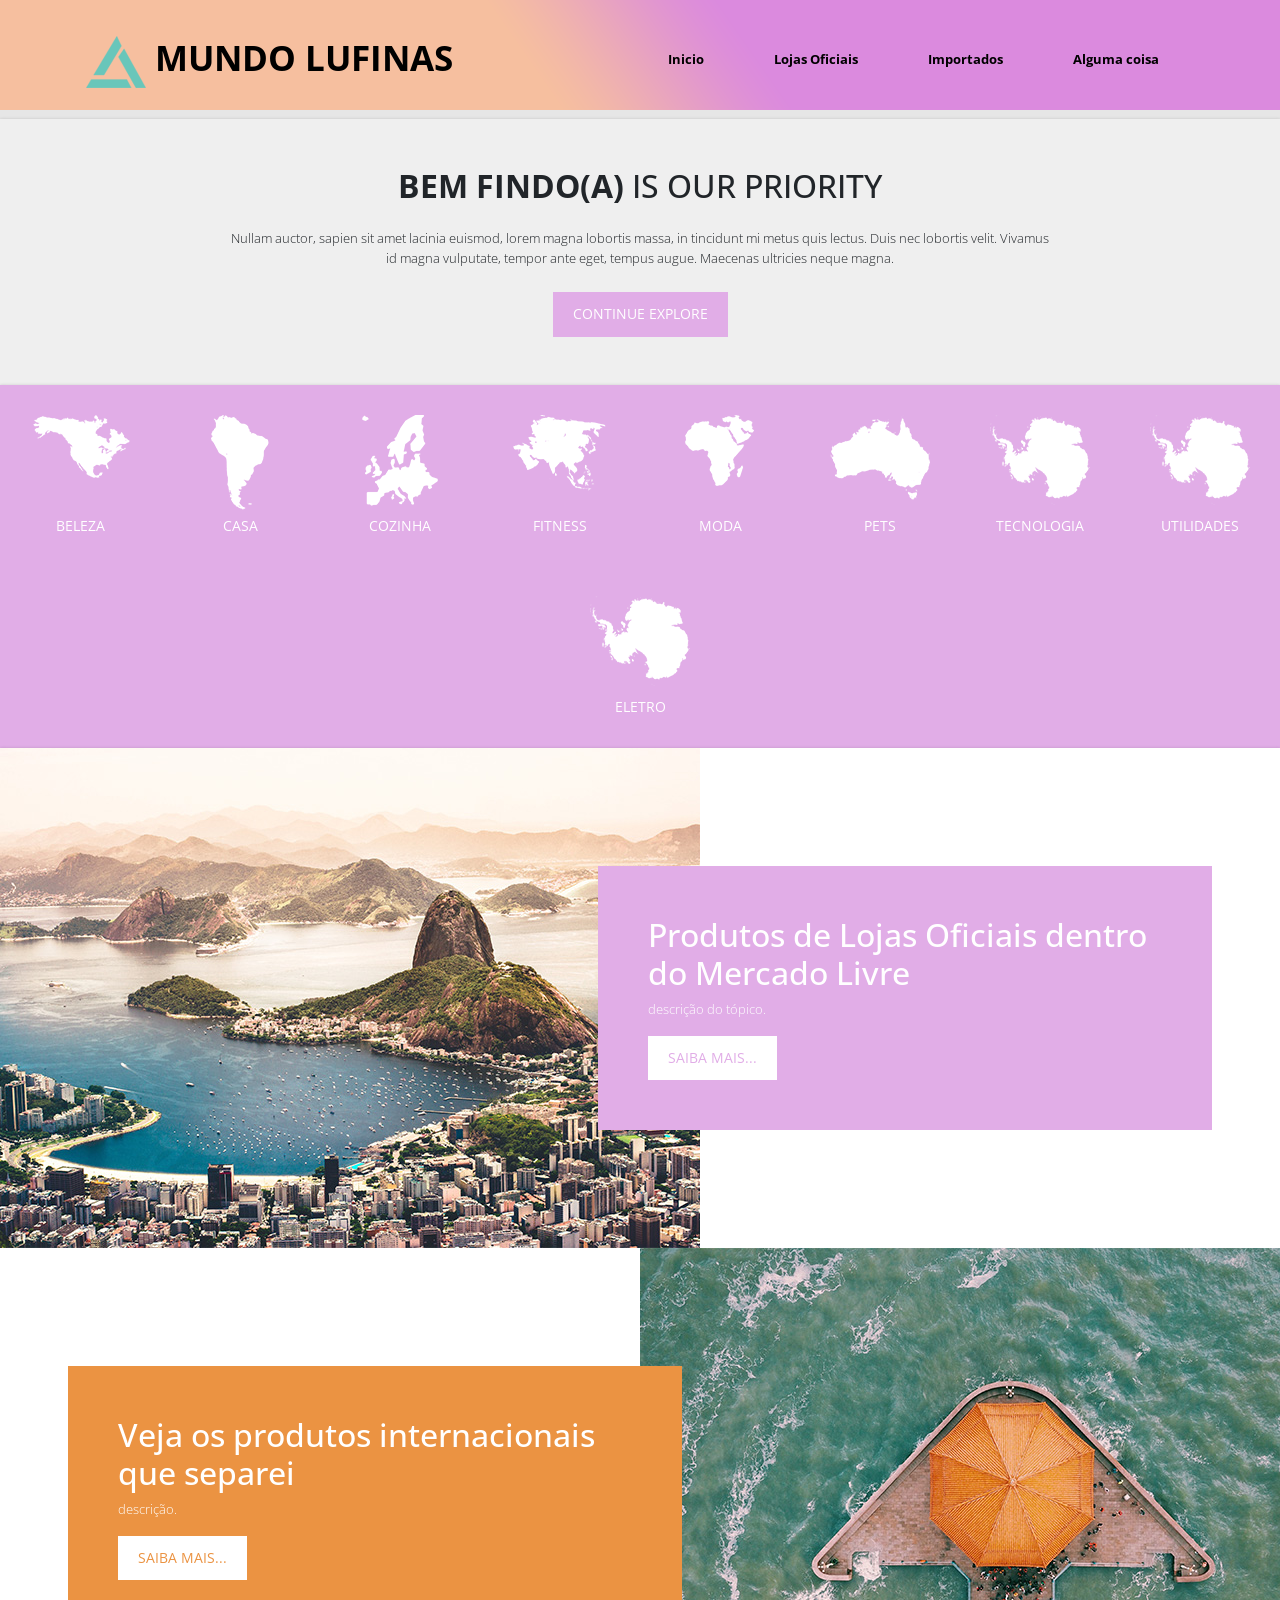
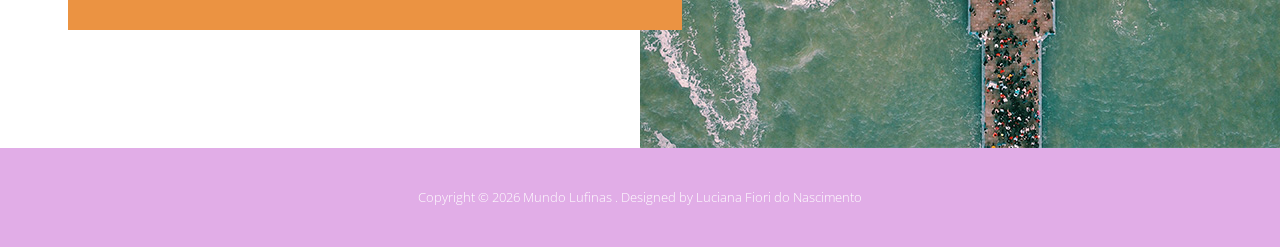
==== commit 8ae1d39b: "Add files via upload" ====
--- a/index.html
+++ b/index.html
@@ -1,482 +1,339 @@
 <!DOCTYPE html>
 <html lang="en">
-<link rel="stylesheet" href="style.css">
-
-  <head>
+<head>
     <meta charset="utf-8">
-    <meta name="viewport" content="width=device-width, initial-scale=1, shrink-to-fit=no">
-    <meta name="description" content="">
-    <meta name="author" content="">
-    <link href="https://fonts.googleapis.com/css?family=Open+Sans:100,200,300,400,500,600,700,800,900" rel="stylesheet">
-
-    <title>Mundo Lufinas</title>
-
-    <!-- Bootstrap core CSS -->
-    <link href="vendor/bootstrap/css/bootstrap.min.css" rel="stylesheet">
-
-
-    <!-- Additional CSS Files -->
-    <link rel="stylesheet" href="assets/css/fontawesome.css">
-    <link rel="stylesheet" href="assets/css/templatemo-eduwell-style.css">
-    <link rel="stylesheet" href="assets/css/owl.css">
-    <link rel="stylesheet" href="assets/css/lightbox.css">
-    <link rel="stylesheet" href="assets/css/templatemo-digimedia-v1.css">
-
-
-<!--
-
-TemplateMo 573 EduWell
-
-https://templatemo.com/tm-573-eduwell
-
+    <meta http-equiv="X-UA-Compatible" content="IE=edge">
+    <meta name="viewport" content="width=device-width, initial-scale=1">
+
+    <title>Journey HTML CSS Template</title>
+<!-- 
+Journey Template 
+http://www.templatemo.com/tm-511-journey
 -->
-  </head>
-
-<body>
-
-
-  <!-- ***** Header Area Start ***** -->
-  <header class="header-area header-sticky">
-      <div class="container">
-          <div class="row">
-              <div class="col-12">
-                <nav class="main-nav">
-                  <!-- ***** Logo Start ***** -->
-                  <a href="index.html" class="logo">
-                      <img src="assets/images/logoML.png" alt="EduWell Template">
-                  </a>
-                  <!-- ***** Logo End ***** -->
-                  <!-- ***** Menu Start ***** -->
-                  <ul class="nav">
-                    <li><a href="index.html" class="active">Home</a></li>
-                    <li><a href="produtos.html">Produtos</a></li>
-                    <li><a href="index.html">Courses</a></li>
-                    <li class="has-sub">
-                        <a href="javascript:void(0)">Pages</a>
-                        <ul class="sub-menu">
-                            <li><a href="about-us.html">About Us</a></li>
-                            <li><a href="our-services.html">Our Services</a></li>
-                            <li><a href="contact-us.html">Contact Us</a></li>
-                        </ul>
-                    </li>
-                    <li><a href="index.html">Testimonials</a></li> 
-                    <li><a href="index.html">Contact Us</a></li> 
-                </ul>         
-                  <a class='menu-trigger'>
-                      <span>Menu</span>
-                  </a>
-                  <!-- ***** Menu End ***** -->
-                </nav>
-              </div>
-          </div>
-      </div>
-  </header>
-  <!-- ***** Header Area End ***** -->
-               
-  <!-- ************************************************************** HOME ***** -->
-  <section class="main-banner" id="top">
-    <div class="container">
-
-          <div class="header-text">
-            <h6>Ofertas selecionadas do Mercado Livre, Magazine Luiza, Shein e Amazon</h6>
-            <h2>Estas são minhas <em>Recomendações!</em></h2>
-          </div>
-
-  <section class="our-team">
-    <div class="container">
-      <div class="row">
-          <div class="naccs">
-            <div class="tabs">
-              <div class="row">
-                
-                  <div class="menu">
-                    <div class="active">
-                      <img src="assets/images/icoBeleza.jpg" alt="">
-                      <h4>Beleza</h4>
-                      <span> </span>
+    <!-- load stylesheets -->
+    <link rel="stylesheet" href="https://fonts.googleapis.com/css?family=Open+Sans:300,400,600,700">  <!-- Google web font "Open Sans" -->
+    <link rel="stylesheet" href="font-awesome-4.7.0/css/font-awesome.min.css">                <!-- Font Awesome -->
+    <link rel="stylesheet" href="css/bootstrap.min.css">                                      <!-- Bootstrap style -->
+    <link rel="stylesheet" type="text/css" href="css/datepicker.css"/>
+    <link rel="stylesheet" type="text/css" href="slick/slick.css"/>
+    <link rel="stylesheet" type="text/css" href="slick/slick-theme.css"/>
+    <link rel="stylesheet" href="css/templatemo-style.css">                                   <!-- Templatemo style -->
+
+    <!-- HTML5 shim and Respond.js for IE8 support of HTML5 elements and media queries -->
+    <!-- WARNING: Respond.js doesn't work if you view the page via file:// -->
+            <!--[if lt IE 9]>
+              <script src="https://oss.maxcdn.com/html5shiv/3.7.2/html5shiv.min.js"></script>
+              <script src="https://oss.maxcdn.com/respond/1.4.2/respond.min.js"></script>
+          <![endif]-->
+      </head>
+
+      <body>
+        <div class="tm-main-content" id="top">
+            <div class="tm-top-bar-bg"></div>    
+            <div class="tm-top-bar" id="tm-top-bar">
+                <div class="container">
+                    <div class="row">
+                        <nav class="navbar navbar-expand-lg narbar-light">
+                            <a class="navbar-brand mr-auto" href="#">
+                                <img src="img/logo.png" alt="Mundo LuFiNas">
+                                Mundo LuFiNas
+                            </a>
+                            <button type="button" id="nav-toggle" class="navbar-toggler collapsed" data-toggle="collapse" data-target="#mainNav" aria-expanded="false" aria-label="Toggle navigation">
+                                <span class="navbar-toggler-icon"></span>
+                            </button>
+                            <div id="mainNav" class="collapse navbar-collapse tm-bg-white">
+                                <ul class="navbar-nav ml-auto">
+                                  <li class="nav-item">
+                                    <a class="nav-link" href="#top">Inicio</a>
+                                </li>
+                                <li class="nav-item">
+                                    <a class="nav-link" href="#">Lojas Oficiais</a>
+                                </li>
+                                <li class="nav-item">
+                                    <a class="nav-link" href="#">Importados</a>
+                                </li>
+                                <li class="nav-item">
+                                    <a class="nav-link" href="#">Alguma coisa</a>
+                                </li>
+                            </ul>
+                        </div>                            
+                    </nav>
+                </div> <!-- row -->
+            </div> <!-- container -->
+        </div> <!-- .tm-top-bar -->
+
+<!---------------------------------------------------------------------------------------------------------------- APRESENTAÇÃO -->          
+        <div class="tm-page-wrap mx-auto">
+            <section class="p-5 tm-container-outer tm-bg-gray">            
+                <div class="container">
+                    <div class="row">
+                        <div class="col-xs-12 mx-auto tm-about-text-wrap text-center">                        
+                            <h2 class="text-uppercase mb-4"> <strong>BEM FINDO(A)</strong> is our priority</h2>
+                            <p class="mb-4">Nullam auctor, sapien sit amet lacinia euismod, lorem magna lobortis massa, in tincidunt mi metus quis lectus. Duis nec lobortis velit. Vivamus id magna vulputate, tempor ante eget, tempus augue. Maecenas ultricies neque magna.</p>
+                            <a href="#" class="text-uppercase btn-primary tm-btn">Continue explore</a>                              
+                        </div>
                     </div>
-                    <div>
-                      <img src="assets/images/icoCasa.jpg" alt="">
-                      <h4>Casa</h4>
-                      <span> </span>
+                </div>            
+            </section>
+        </div>
+<!---------------------------------------------------------------------------------------------------------------- INICIO PRODUTOS -->            
+        <div class="tm-page-wrap mx-auto">
+            <div class="tm-container-outer" id="tm-section-3">
+                <ul class="nav nav-pills tm-tabs-links">
+                    <li class="tm-tab-link-li">
+                        <a href="#beleza" data-toggle="tab" class="tm-tab-link">  <!-- Current Active Tab  class="tm-tab-link active" -->
+                            <img src="img/north-america.png" alt="Image" class="img-fluid">
+                            Beleza
+                        </a>
+                    </li>
+                    <li class="tm-tab-link-li">
+                        <a href="#casa" data-toggle="tab" class="tm-tab-link">
+                            <img src="img/south-america.png" alt="Image" class="img-fluid">
+                            Casa
+                        </a>
+                    </li>
+                    <li class="tm-tab-link-li">
+                        <a href="#cozinha" data-toggle="tab" class="tm-tab-link">
+                            <img src="img/europe.png" alt="Image" class="img-fluid">
+                            Cozinha
+                        </a>
+                    </li>
+                    <li class="tm-tab-link-li">
+                        <a href="#fitness" data-toggle="tab" class="tm-tab-link"> 
+                            <img src="img/asia.png" alt="Image" class="img-fluid">
+                            Fitness
+                        </a>
+                    </li>
+                    <li class="tm-tab-link-li">
+                        <a href="#moda" data-toggle="tab" class="tm-tab-link">
+                            <img src="img/africa.png" alt="Image" class="img-fluid">
+                            Moda
+                        </a>
+                    </li>
+                    <li class="tm-tab-link-li">
+                        <a href="#pets" data-toggle="tab" class="tm-tab-link">
+                            <img src="img/australia.png" alt="Image" class="img-fluid">
+                            Pets
+                        </a>
+                    </li>
+                    <li class="tm-tab-link-li">
+                        <a href="#tecnologia" data-toggle="tab" class="tm-tab-link">
+                            <img src="img/antartica.png" alt="Image" class="img-fluid">
+                            Tecnologia
+                        </a>
+                    </li>
+                    <li class="tm-tab-link-li">
+                        <a href="#utilidades" data-toggle="tab" class="tm-tab-link">
+                            <img src="img/antartica.png" alt="Image" class="img-fluid">
+                            Utilidades
+                        </a>
+                    </li>
+                    <li class="tm-tab-link-li">
+                        <a href="#eletro" data-toggle="tab" class="tm-tab-link">
+                            <img src="img/antartica.png" alt="Image" class="img-fluid">
+                            Eletro
+                        </a>
+                    </li>
+
+                </ul>
+                <div class="tab-content clearfix">
+                	
+<!---------------------------------------------------------------------------------------------------------------- INICIO Beleza -->
+                    <div class="tab-pane fade" id="beleza">
+                        <div id="catalogo-beleza"> </div>                      
+                        <a href=href="catalogo.html?cat=Beleza" class="text-uppercase btn-primary tm-btn mx-auto tm-d-table">
+                            ✨ Veja todos... 
+                        </a>
+                    </div> 
+<!------------------------------------------------------------------------------------- FIM  -->
+                    
+<!---------------------------------------------------------------------------------------------------------------- INICIO casa -->
+                    <div class="tab-pane fade" id="casa">
+                        <div id="catalogo-casa"> </div>                      
+                        <a href=href="catalogo.html?cat=Casa e Organização" class="text-uppercase btn-primary tm-btn mx-auto tm-d-table">
+                            ✨ Veja todos... 
+                        </a>
+                    </div> 
+<!------------------------------------------------------------------------------------- FIM  -->
+
+<!---------------------------------------------------------------------------------------------------------------- INICIO cozinha -->
+                    <div class="tab-pane fade" id="cozinha">
+                        <div id="catalogo-cozinha"> </div>                      
+                        <a href=href="catalogo.html?cat=Cozinha" class="text-uppercase btn-primary tm-btn mx-auto tm-d-table">
+                            ✨ Veja todos... 
+                        </a>
+                    </div> 
+<!------------------------------------------------------------------------------------- FIM  -->
+
+<!---------------------------------------------------------------------------------------------------------------- INICIO fitness -->
+                    <div class="tab-pane fade" id="fitness">
+                        <div id="catalogo-fitness"> </div>                      
+                        <a href=href="catalogo.html?cat=Fitness e Saúde" class="text-uppercase btn-primary tm-btn mx-auto tm-d-table">
+                            ✨ Veja todos... 
+                        </a>
+
+                    </div> 
+<!------------------------------------------------------------------------------------- FIM  -->
+
+<!---------------------------------------------------------------------------------------------------------------- INICIO moda -->
+                    <div class="tab-pane fade" id="moda">
+                        <div id="catalogo-moda"> </div>                      
+                        <a href=href="catalogo.html?cat=Moda e Acessórios" class="text-uppercase btn-primary tm-btn mx-auto tm-d-table">
+                            ✨ Veja todos... 
+                        </a>
+
+                    </div> 
+<!------------------------------------------------------------------------------------- FIM  -->
+
+<!---------------------------------------------------------------------------------------------------------------- INICIO pets -->
+                    <div class="tab-pane fade" id="pets">
+                        <div id="catalogo-pets"> </div>                      
+                        <a href=href="catalogo.html?cat=Pets" class="text-uppercase btn-primary tm-btn mx-auto tm-d-table">
+                            ✨ Veja todos... 
+                        </a>
+                    </div> 
+<!------------------------------------------------------------------------------------- FIM  -->
+
+<!---------------------------------------------------------------------------------------------------------------- INICIO tecnologia -->
+                    <div class="tab-pane fade" id="tecnologia">
+                        <div id="catalogo-tecnologia"> </div>                      
+                        <a href=href="catalogo.html?cat=Tecnologia" class="text-uppercase btn-primary tm-btn mx-auto tm-d-table">
+                            ✨ Veja todos... 
+                        </a>
+                    </div> 
+<!------------------------------------------------------------------------------------- FIM  -->
+
+<!---------------------------------------------------------------------------------------------------------------- INICIO utilidades -->
+                    <div class="tab-pane fade" id="utilidades">
+                        <div id="catalogo-utilidades"> </div>                      
+                        <a href=href="catalogo.html?cat=Utilidades" class="text-uppercase btn-primary tm-btn mx-auto tm-d-table">
+                            ✨ Veja todos... 
+                        </a>
+                    </div> 
+<!------------------------------------------------------------------------------------- FIM  -->
+
+<!---------------------------------------------------------------------------------------------------------------- INICIO eletro -->
+                    <div class="tab-pane fade" id="eletro">
+                        <div id="catalogo-eletro"> </div>                      
+                        <a href=href="catalogo.html?cat=Eletroeletronicos e Eletrodomésticos" class="text-uppercase btn-primary tm-btn mx-auto tm-d-table">
+                            ✨ Veja todos... 
+                        </a>
+                    </div> 
+<!------------------------------------------------------------------------------------- FIM  -->
+
+
+
+                </div>
+            </div>            
+        </div>
+
+
+
+        <div class="tm-page-wrap mx-auto">
+
+            <div class="tm-container-outer">
+                <section class="tm-slideshow-section">
+                    <div class="tm-slideshow">
+                        <img src="img/tm-img-01.jpg" alt="Image">                        
                     </div>
-                    <div>
-                      <img src="assets/images/icoCozinha.jpg" alt="">
-                      <h4>Cozinha</h4>
-                      <span> </span>
+                    <div class="tm-slideshow-description tm-bg-primary">
+                        <h2 class="">Produtos de Lojas Oficiais dentro do Mercado Livre</h2>
+                        <p>descrição do tópico.</p>
+                        <a href="#" class="text-uppercase tm-btn tm-btn-white tm-btn-white-primary">Saiba mais...</a>
                     </div>
-                    <div>
-                      <img src="assets/images/icoFitness.jpg" alt="">
-                      <h4>Fitness</h4>
-                      <span> </span>
-                    </div>
-                    <div>
-                      <img src="assets/images/icoModa.jpg" alt="">
-                      <h4>Moda</h4>
-                      <span> </span>
-                      
-                    </div>
-
-                   <div>
-                      <img src="assets/images/icoPets.jpg" alt="">
-                      <h4>Pet's</h4>
-                      <span> </span>
-                      
-                    </div>
-
-                    <div>
-                      <img src="assets/images/icoTecnologia.jpg" alt="">
-                      <h4>Tecnologia</h4>
-                      <span> </span>
-                      
-                    </div>
-                   <div>
-                      <img src="assets/images/icoUtilidades.jpg" alt="">
-                      <h4>Utilidades</h4>
-                      <span> </span>
-                      
-                    </div>
-                   <div>
-                      <img src="assets/images/icoEletro.jpg" alt="">
-                      <h4>Eletro</h4>
-                      <span> </span>
-                      
-                    </div>                                        
+                </section>
+
+                <section class="clearfix tm-slideshow-section tm-slideshow-section-reverse">
+
+                    <div class="tm-right tm-slideshow tm-slideshow-highlight">
+                        <img src="img/tm-img-02.jpg" alt="Image">
+                    </div> 
+
+                    <div class="tm-slideshow-description tm-slideshow-description-left tm-bg-highlight">
+                        <h2 class="">Veja os produtos internacionais que separei</h2>
+                        <p>descrição.</p>
+                        <a href="#" class="text-uppercase tm-btn tm-btn-white tm-btn-white-highlight">Saiba mais...</a>
+                    </div>                        
+
+                </section>
+
+            </div>  
+
+            
+            
+            
+
+
+
+
+
+            <footer class="tm-container-outer">
+                <p class="mb-0">Copyright © <span class="tm-current-year">2026</span> Mundo Lufinas 
                     
-                    
-                  </div>
-               
-
-   <!-- ************************************************************************************************** produtos ***** -->  
-
-                <div class="col-lg-12">
-
-
-                  <ul class="nacc">
-
-                    <li class="active">
-                      <div>
-
-                          <div class="right-image">
-                            <div style="text-align:center;margin-top:25px;">
-                                <a href="catalogo.html?cat=Beleza" class="btn-categoria">
-                                  ✨ Ver todos os produtos
-                                </a>
-                            </div>
-                          </div>
-
-                        <div class="left-content">
-                          <h4>BELEZA</h4>                            
-                            <p>Conteúdo da respectiva categoria de forma reduzida, 
-                            Conteúdo da respectiva categoria de forma reduzida, 
-                            Conteúdo da respectiva categoria de forma reduzida</p>
-                        </div>
-
-                        <div id="catalogo-beleza">  </div>
-                      </div>                 
-                    </li>
-
-
-                    <li>
-                      <div>
-
-                          <div class="right-image">
-                            <div style="text-align:center;margin-top:25px;">
-                                <a href="catalogo.html?cat=Casa e Organização" class="btn-categoria">
-                                  ✨ Ver todos os produtos
-                                </a>
-                            </div>
-                          </div>
-
-                        <div class="left-content">
-                          <h4>CASA</h4>
-                            <p>Conteúdo da respectiva categoria de forma reduzida</p>                           
-                        </div>
-
-
-                        <div id="catalogo-casa"> </div>
-                      </div>
-
-                    </li>
-
-                    <li>
-                      <div>
-                        <div class="right-image">
-                          <div style="text-align:center;margin-top:25px;">
-                              <a href="catalogo.html?cat=Cozinha" class="btn-categoria">
-                                  ✨ Ver todos os produtos
-                              </a>
-                          </div>
-                        </div>
-
-                        <div class="left-content">
-                          <h4>COZINHA</h4>
-                            <p>Conteúdo da respectiva categoria de forma reduzida</p>
-                            <p>Conteúdo da respectiva categoria de forma reduzida</p>                            
-                        </div>
-                      
-                        <div id="catalogo-cozinha"> </div>
-                      </div>  
-                    </li>
-
-
-                    <li>
-                      <div>
-
-                        <div class="right-image">
-                            <div style="text-align:center;margin-top:25px;">
-                                <a href="catalogo.html?cat=Fitness e Saúde" class="btn-categoria">
-                                    ✨ Ver todos os produtos
-                                </a>
-                            </div>
-                        </div>
-
-                        <div class="left-content">
-                          <h4>FITNESS</h4>
-                            <p>Conteúdo da respectiva categoria de forma reduzida</p>
-                        </div>
-                      
-                        <div id="catalogo-fitness"> </div>
-                      </div>  
-                    </li>
-
-                    <li>
-                      <div>
-                        <div class="right-image">
-                          <div style="text-align:center;margin-top:25px;">
-                              <a href="catalogo.html?cat=Moda e Acessórios" class="btn-categoria">
-                                  ✨ Ver todos os produtos
-                              </a>
-                          </div>
-                        </div>
-
-                        <div class="left-content">
-                          <h4>MODA</h4>
-                            <p>Conteúdo da respectiva categoria de forma reduzida</p>
-                        </div>
-                                           
-                        <div id="catalogo-moda"> </div>
-                      </div> 
-                    </li>
-
-                    <li>
-                      <div>
-                          <div class="right-image">
-                            <div style="text-align:center;margin-top:25px;">
-                                <a href="catalogo.html?cat=Pets" class="btn-categoria">
-                                    ✨ Ver todos os produtos
-                                </a>
-                            </div>
-                          </div>
-
-                         <div class="left-content">
-                          <h4>PETS</h4>
-                            <p>Conteúdo da respectiva categoria de forma reduzida</p>   
-                         </div>
-                   
-                        <div id="catalogo-pets"> </div>
-                      </div>                          
-                    </li>
-
-                    <li>
-                      <div>
-                        <div class="right-image">
-                          <div style="text-align:center;margin-top:25px;">
-                              <a href="catalogo.html?cat=Tecnologia" class="btn-categoria">
-                                  ✨ Ver todos os produtos
-                              </a>
-                          </div>
-                        </div>
-
-                        <div class="left-content">
-                          <h4>TECNOLOGIA</h4>
-                            <p>Conteúdo da respectiva categoria de forma reduzida</p>
-                        </div>
-                      
-                        <div id="catalogo-tecnologia"> </div>
-                       </div>  
-                    </li>
-
-                    <li>
-                      <div>
-                       <div class="right-image">
-                         <div style="text-align:center;margin-top:25px;">
-                              <a href="catalogo.html?cat=Utilidades" class="btn-categoria">
-                                  ✨ Ver todos os produtos
-                              </a>
-                          </div>
-                        </div>
-
-                        <div class="left-content">
-                          <h4>UTILIDADES</h4>
-                            <p>Conteúdo da respectiva categoria de forma reduzida</p>
-                        </div>
-
-                        <div id="catalogo-utilidades"> </div>
-                      </div>   
-                    </li>
-
-                    <li>
-                      <div>
-
-                        <div class="right-image">
-                          <div style="text-align:center;margin-top:25px;">
-                              <a href="catalogo.html?cat=Eletroeletronicos e Eletrodomésticos" class="btn-categoria">
-                                  ✨ Ver todos os produtos
-                              </a>
-                          </div>
-                        </div>
-                        
-                        <div class="left-content">
-                          <h4>ELETROELETRONICOS e ELETRODOMESTICOS</h4>
-                            <p>Conteúdo da respectiva categoria de forma reduzida</p>                            
-                        </div>
-                      
-                        <div id="catalogo-eletro"> </div>
-
-                      </div>  
-                    </li>
-
-                    
-
-
-
-
-                    </ul>
-                </div>
-              </div>
-            </div>
-          </div>
-        
-      </div>
-    </div>
-  </section>
-
-    </div>
-  
-  </section>
-
-  <!-- ************************************************************** categorias ***** -->  
-
-  
-  <!-- ************************************************************** produtos ***** -->
-
-
-
-  <section class="contact-us our-office">
-    <div class="container">
-      <div class="row">
-        <div class="col-lg-4">
-          <div class="left-info">
-            <div class="section-heading">
-                  <h6>Seja bem vindo(a) ao</h6>
-                  <h4>Mundo <em>LuFiNas</em></h4>
-            </div>
-                  <p> Aqui você recebe em primeira mão os melhores achadinhos, novidades, promoções e produtos que realmente valem a pena.
-                  Meu objetivo é ajudar você a economizar tempo e dinheiro, reunindo produtos úteis e com ótimo custo-benefício de lojas confiáveis em um só lugar.
-                  💛 Só compartilho aquilo que eu compraria ou recomendaria.</p>
-                  <p> 💟 Cada indicação é escolhida com carinho, pensando em qualidade, utilidade e ótimo custo-benefício. 💟</p>
-            <div class="main-button-gradient">
-              <a href=#>Our Services</a>
-            </div>
-           
-          </div>
-
+                . Designed by Luciana Fiori do Nascimento</p>
+            </footer>
         </div>
-
-        <div class="col-lg-8">
-
-          <div id="video">
-                      <div class="thumb">
-                                                              <img src="assets/images/banner-right-image.png" alt="">
-            </div> 
-
-          </div>
-        </div>
-        <div class="col-lg-12">
-          <ul class="social-icons">
-            <li><a href="#"><i class="fa fa-facebook"></i></a></li>
-            <li><a href="#"><i class="fa fa-twitter"></i></a></li>
-            <li><a href="#"><i class="fa fa-linkedin"></i></a></li>
-            <li><a href="#"><i class="fa fa-rss"></i></a></li>
-            <li><a href="#"><i class="fa fa-dribbble"></i></a></li>
-          </ul>
-        </div>
-
-        <div class="col-lg-12">
-          <p class="copyright">Copyright © 2026 Mundo LuFiNas, Luciana Fiori Nascimento. All Rights Reserved. 
-          
-          <br>Design: <a rel="sponsored" href=# target="_blank"> </a></p>
-
-        </div>
-      </div>
-    </div>
-  </section>
-
-
-
-
-  <!-- Scripts -->
-  <!-- Bootstrap core JavaScript -->
-    <script src="vendor/jquery/jquery.min.js"></script>
-    <script src="vendor/bootstrap/js/bootstrap.bundle.min.js"></script>
-
-    <script src="assets/js/isotope.min.js"></script>
-    <script src="assets/js/owl-carousel.js"></script>
-    <script src="assets/js/lightbox.js"></script>
-    <script src="assets/js/tabs.js"></script>
-    <script src="assets/js/video.js"></script>
-    <script src="assets/js/slick-slider.js"></script>
-    <script src="assets/js/custom.js"></script>
-    <script>
-        //according to loftblog tut
-        $('.nav li:first').addClass('active');
-
-        var showSection = function showSection(section, isAnimate) {
-          var
-          direction = section.replace(/#/, ''),
-          reqSection = $('.section').filter('[data-section="' + direction + '"]'),
-          reqSectionPos = reqSection.offset().top - 0;
-
-          if (isAnimate) {
-            $('body, html').animate({
-              scrollTop: reqSectionPos },
-            800);
-          } else {
-            $('body, html').scrollTop(reqSectionPos);
-          }
-
-        };
-
-        var checkSection = function checkSection() {
-          $('.section').each(function () {
-            var
-            $this = $(this),
-            topEdge = $this.offset().top - 80,
-            bottomEdge = topEdge + $this.height(),
-            wScroll = $(window).scrollTop();
-            if (topEdge < wScroll && bottomEdge > wScroll) {
-              var
-              currentId = $this.data('section'),
-              reqLink = $('a').filter('[href*=\\#' + currentId + ']');
-              reqLink.closest('li').addClass('active').
-              siblings().removeClass('active');
-            }
-          });
-        };
-
-        $('.main-menu, .responsive-menu, .scroll-to-section').on('click', 'a', function (e) {
-          e.preventDefault();
-          showSection($(this).attr('href'), true);
+    </div> <!-- .main-content -->
+
+    <!-- load JS files -->
+    <script src="js/jquery-1.11.3.min.js"></script>             <!-- jQuery (https://jquery.com/download/) -->
+    <script src="js/popper.min.js"></script>                    <!-- https://popper.js.org/ -->       
+    <script src="js/bootstrap.min.js"></script>                 <!-- https://getbootstrap.com/ -->
+    <script src="js/datepicker.min.js"></script>                <!-- https://github.com/qodesmith/datepicker -->
+    <script src="js/jquery.singlePageNav.min.js"></script>      <!-- Single Page Nav (https://github.com/ChrisWojcik/single-page-nav) -->
+    <script src="slick/slick.min.js"></script>                  <!-- http://kenwheeler.github.io/slick/ -->
+    <script src="js/jquery.scrollTo.min.js"></script>           <!-- https://github.com/flesler/jquery.scrollTo -->
+    <script> 
+
+
+        /* DOM is ready
+        ------------------------------------------------*/
+        $(function(){
+
+            // Change top navbar on scroll
+            $(window).on("scroll", function() {
+                if($(window).scrollTop() > 100) {
+                    $(".tm-top-bar").addClass("active");
+                } else {                    
+                 $(".tm-top-bar").removeClass("active");
+                }
+            });
+
+            // Smooth scroll to search form
+            $('.tm-down-arrow-link').click(function(){
+                $.scrollTo('#tm-section-search', 300, {easing:'linear'});
+            });
+
+            // Date Picker in Search form
+            var pickerCheckIn = datepicker('#inputCheckIn');
+            var pickerCheckOut = datepicker('#inputCheckOut');
+
+            // Update nav links on scroll
+            $('#tm-top-bar').singlePageNav({
+                currentClass:'active',
+                offset: 60
+            });
+
+            // Close navbar after clicked
+            $('.nav-link').click(function(){
+                $('#mainNav').removeClass('show');
+            });
+
+            // Slick Carousel
+            $('.tm-slideshow').slick({
+                infinite: true,
+                arrows: true,
+                slidesToShow: 1,
+                slidesToScroll: 1
+            });
+
+            loadGoogleMap();                                       // Google Map                
+            $('.tm-current-year').text(new Date().getFullYear());  // Update year in copyright           
         });
 
-        $(window).scroll(function () {
-          checkSection();
-        });
-    </script>
+    </script>             
 
 <script src="script_PROD.js"></script>
 
 </body>
-
 </html>
--- a/css/datepicker.css
+++ b/css/datepicker.css
@@ -0,0 +1,207 @@
+.qs-datepicker {
+  color: black;
+  position: absolute;
+  width: 250px;
+  display: -ms-flexbox;
+  display: flex;
+  -ms-flex-direction: column;
+      flex-direction: column;
+  font-family: sans-serif;
+  font-size: 14px;
+  z-index: 9001;
+  -webkit-user-select: none;
+     -moz-user-select: none;
+      -ms-user-select: none;
+          user-select: none;
+  border: 1px solid gray;
+  border-radius: 4.22275px;
+  overflow: hidden;
+  background: white;
+  box-shadow: 0 20px 20px -15px rgba(0, 0, 0, 0.3);
+}
+.qs-datepicker * {
+  box-sizing: border-box;
+}
+.qs-datepicker.qs-hidden {
+  display: none;
+}
+.qs-datepicker .qs-overlay {
+  position: absolute;
+  top: 0;
+  left: 0;
+  background: rgba(0, 0, 0, 0.75);
+  color: white;
+  width: 100%;
+  height: 100%;
+  padding: .5em;
+  z-index: 1;
+  opacity: 1;
+  transition: opacity 0.3s;
+  display: -ms-flexbox;
+  display: flex;
+  -ms-flex-direction: column;
+      flex-direction: column;
+  -ms-flex-align: center;
+      align-items: center;
+}
+.qs-datepicker .qs-overlay.qs-hidden {
+  opacity: 0;
+  z-index: -1;
+}
+.qs-datepicker .qs-overlay .qs-close {
+  -ms-flex-item-align: end;
+      align-self: flex-end;
+  display: inline-table;
+  padding: .5em;
+  line-height: .77;
+  cursor: pointer;
+  position: absolute;
+}
+.qs-datepicker .qs-overlay .qs-overlay-year {
+  display: block;
+  border: none;
+  background: transparent;
+  border-bottom: 1px solid white;
+  border-radius: 0;
+  color: white;
+  font-size: 14px;
+  padding: .25em 0;
+  margin: auto 0 .5em;
+  width: calc(100% - 1em);
+}
+.qs-datepicker .qs-overlay .qs-overlay-year::-webkit-inner-spin-button {
+  -webkit-appearance: none;
+}
+.qs-datepicker .qs-overlay .qs-submit {
+  border: 1px solid white;
+  border-radius: 4.22275px;
+  padding: .5em;
+  margin: 0 auto auto;
+  cursor: pointer;
+  background: rgba(128, 128, 128, 0.4);
+}
+.qs-datepicker .qs-overlay .qs-submit.qs-disabled {
+  color: gray;
+  border-color: gray;
+  cursor: not-allowed;
+}
+.qs-datepicker .qs-controls {
+  width: 100%;
+  display: -ms-flexbox;
+  display: flex;
+  -ms-flex-pack: justify;
+      justify-content: space-between;
+  -ms-flex-align: center;
+      align-items: center;
+  -ms-flex-positive: 1;
+      flex-grow: 1;
+  -ms-flex-negative: 0;
+      flex-shrink: 0;
+  background: lightgray;
+  filter: blur(0px);
+  transition: filter 0.3s;
+}
+.qs-datepicker .qs-controls.qs-blur {
+  filter: blur(5px);
+}
+.qs-datepicker .qs-arrow {
+  height: 25px;
+  width: 25px;
+  position: relative;
+  cursor: pointer;
+  border-radius: 5px;
+  transition: background .15s;
+}
+.qs-datepicker .qs-arrow:hover {
+  background: rgba(0, 0, 0, 0.1);
+}
+.qs-datepicker .qs-arrow:hover.qs-left:after {
+  border-right-color: black;
+}
+.qs-datepicker .qs-arrow:hover.qs-right:after {
+  border-left-color: black;
+}
+.qs-datepicker .qs-arrow:after {
+  content: '';
+  border: 6.25px solid transparent;
+  position: absolute;
+  top: 50%;
+  transition: border .2s;
+}
+.qs-datepicker .qs-arrow.qs-left:after {
+  border-right-color: gray;
+  right: 50%;
+  transform: translate(25%, -50%);
+}
+.qs-datepicker .qs-arrow.qs-right:after {
+  border-left-color: gray;
+  left: 50%;
+  transform: translate(-25%, -50%);
+}
+.qs-datepicker .qs-month-year {
+  font-weight: bold;
+  transition: border .2s;
+  border-bottom: 1px solid transparent;
+  cursor: pointer;
+}
+.qs-datepicker .qs-month-year:hover {
+  border-bottom: 1px solid gray;
+}
+.qs-datepicker .qs-month-year:focus,
+.qs-datepicker .qs-month-year:active:focus {
+  outline: none;
+}
+.qs-datepicker .qs-month {
+  padding-right: .5ex;
+}
+.qs-datepicker .qs-year {
+  padding-left: .5ex;
+}
+.qs-datepicker .qs-squares {
+  display: -ms-flexbox;
+  display: flex;
+  -ms-flex-wrap: wrap;
+      flex-wrap: wrap;
+  padding: 5px;
+  filter: blur(0px);
+  transition: filter 0.3s;
+}
+.qs-datepicker .qs-squares.qs-blur {
+  filter: blur(5px);
+}
+.qs-datepicker .qs-square {
+  width: 14.28571429%;
+  height: 25px;
+  display: -ms-flexbox;
+  display: flex;
+  -ms-flex-align: center;
+      align-items: center;
+  -ms-flex-pack: center;
+      justify-content: center;
+  cursor: pointer;
+  transition: background .1s;
+  border-radius: 4.22275px;
+}
+.qs-datepicker .qs-square.qs-current {
+  font-weight: bold;
+}
+.qs-datepicker .qs-square.qs-active {
+  background: lightblue;
+}
+.qs-datepicker .qs-square.qs-disabled span {
+  opacity: .2;
+}
+.qs-datepicker .qs-square.qs-empty {
+  cursor: default;
+}
+.qs-datepicker .qs-square.qs-disabled {
+  cursor: not-allowed;
+}
+.qs-datepicker .qs-square.qs-day {
+  cursor: default;
+  font-weight: bold;
+  color: gray;
+}
+.qs-datepicker .qs-square:not(.qs-empty):not(.qs-disabled):not(.qs-day):hover {
+  background: orange;
+}
--- a/css/templatemo-style.css
+++ b/css/templatemo-style.css
@@ -0,0 +1,674 @@
+/* 
+
+Journey Template 
+http://www.templatemo.com/tm-511-journey
+
+Primary color (light blue)  : antigo: #69c6ba  -  atual: #e1ade7
+Highlight color (pink)		: antigo: #c66995  -  atual: #eb9342
+--------------------------------------
+
+*/
+body {
+	font-family: 'Open Sans', Helvetica, Arial, sans-serif;
+	font-size: 13px;
+	font-weight: 300;
+    background: #e6e6e6;
+}
+
+a, button { transition: all 0.3s ease; }
+a:hover,
+a:focus {
+	text-decoration: none;
+	outline: none;
+}
+
+p:last-child { margin-bottom: 0; }
+
+.tm-page-wrap { 
+    max-width: 1400px;
+    box-shadow: 0 0 3px rgba(0, 0, 0, 0.15);
+    background: white;
+}
+
+.tm-container-outer {
+    max-width: 1400px;
+    margin: 0 auto;    
+}
+
+.tm-content-box { box-shadow: 0 0 3px rgba(0, 0, 0, 0.15); }
+.tm-text-gray { color: #787676; }
+
+.tm-text-highlight {
+    color: #eb9342;
+    font-weight: 600;
+}
+
+.tm-bg-primary { background: #e1ade7; }
+.tm-bg-highlight { background: #eb9342; }
+
+.btn-primary {
+    background: #e1ade7;
+    border: none;
+    border-radius: 0;
+    outline: none;
+}
+
+.btn-primary:hover { background: #eb9342; }
+.tm-top-bar .navbar-expand-lg .navbar-nav .nav-link { padding: 50px 35px; }
+
+
+
+
+
+
+.tm-top-bar {
+    position: fixed;
+    top: 0;
+    left: 0;
+    width: 100%;
+    padding: 0;
+    z-index: 10000;
+    transition: all 0.2s ease-in-out;
+    height: 119px;
+    background: rgb(248, 245, 245);
+    background: url(../img/banner.png) center top no-repeat;    
+}
+
+
+
+
+
+
+
+
+.tm-top-bar.active {
+    height: 60px;
+    box-shadow: 0 1px 5px rgba(0, 0, 0, 0.25);
+}
+
+.tm-top-bar.active .navbar-expand-lg .navbar-nav .nav-link { padding: 20px 35px; }
+.tm-top-bar.active .navbar-brand { font-size: 1.4rem; }
+
+.tm-top-bar .navbar-brand img {
+    width: 60px;
+    height: auto;
+}
+
+.tm-top-bar.active .navbar-brand img { width: 40px; }
+.tm-top-bar-bg { height: 119px; }
+.tm-top-bar a { color: black; }
+
+.navbar-brand {
+	font-size: 2.2rem;    
+    text-transform: uppercase;    
+}
+
+.navbar {
+    font-weight: 700;
+    width: 100%;
+    padding-top: 0;
+    padding-bottom: 0;
+}
+
+.nav-link.active, .nav-link:hover {	color: #e1ade7;	}
+
+.navbar-toggler-icon {
+    background-image: url("data:image/svg+xml;charset=utf8,%3Csvg viewBox='0 0 32 32' xmlns='http://www.w3.org/2000/svg'%3E%3Cpath stroke='rgb(104, 199, 187)' stroke-width='2' stroke-linecap='round' stroke-miterlimit='10' d='M4 8h24M4 16h24M4 24h24'/%3E%3C/svg%3E");
+}
+
+.navbar-toggler { 
+    border-color: rgb(104, 199, 187);
+    border-radius: 0;
+    cursor: pointer;
+}
+
+.tm-banner-title {
+    font-size: 3rem;
+    margin-bottom: 10px;
+}
+.tm-banner-subtitle {
+    font-size: 1.5rem;
+    margin-top: 10px;
+    letter-spacing: 1px;
+}
+
+.tm-banner-header { color: white; }
+.tm-banner-overlay {
+    z-index: 1;
+    height: 100%;
+    width: 100%;
+    position: absolute;
+    overflow: auto;
+    top: 0px;
+    left: 0px;
+    background: rgba(255, 255, 255, 0);
+}
+.tm-banner-bg {
+    background: url(../img/banner.png) center top no-repeat;    
+    max-height: 100px;
+    position: relative;
+}
+.tm-banner-row { 
+    position: relative;
+    z-index: 100;
+    justify-content: center;
+    padding-top: 100px;
+}
+.tm-banner-row-header { text-align: center; }
+.tm-down-arrow-link { 
+    color: white;
+    background-color: #e1ade7;
+    border-radius: 50%;
+    padding: 10px 15px;
+    margin-top: 0px;
+    display: inline-block;
+}
+
+.tm-down-arrow-link:hover,
+.tm-down-arrow-link:focus {
+    color: white;
+    background-color: #eb9342;
+}
+
+/* Search form */
+select.tm-select.form-control:not([size]):not([multiple]) { height: 45px; }
+.form-control {
+    font-size: 0.8rem;
+    padding: .75rem;
+}
+label { font-weight: 700; }
+.tm-search-form {
+    background-color: #f5f6f6;
+    padding: 25px 25px 15px;
+    width: 100%;
+    max-width: 830px;
+    margin-left: 15px;
+    margin-right: 15px;
+}
+
+.tm-form-group { float: left; }
+.tm-form-group-pad { padding: 0 8px; }
+.tm-form-group-1 { width: 50%; }
+.tm-form-group-2 { width: 50%; }
+.tm-form-group-3 { width: 25%; }
+.form-control { border-radius: 0; }
+
+.tm-btn {
+    cursor: pointer;
+    display: inline-block;
+    font-size: 0.85rem;
+    font-weight: 400;  
+    padding: 12px 20px;
+}
+
+.tm-btn-white { background: white; }
+.tm-btn-white-primary { color: #e1ade7; }
+.tm-btn-white-highlight { color: #eb9342; }
+
+.tm-btn-white-primary:hover,
+.tm-btn-white-primary:focus,
+.tm-btn-white-primary:active {
+    background: #eb9342;
+    color: white;
+}
+
+.tm-btn-white-highlight:hover,
+.tm-btn-white-highlight:focus,
+.tm-btn-white-highlight:active {
+    background: #e1ade7;
+    color: white;
+}
+
+.tm-btn-search { width: 100%; }
+
+.tm-btn-search:hover,
+.tm-btn-search:active,
+.tm-btn-search:focus {
+    background: #eb9342;
+}
+
+.tm-bg-gray { background-color: #efefef; }
+.tm-about-text-wrap { max-width: 830px; }
+
+.tm-right {
+    display: inline-block;
+    
+}
+
+.tm-slideshow-section {
+    display: -webkit-box;
+    display: -webkit-flex;
+    display: -ms-flexbox;
+    display: flex;
+    -webkit-box-align: center;
+    -webkit-align-items: center;
+    -ms-flex-align: center;
+    align-items: center;
+}
+
+.tm-slideshow-section-reverse {
+    -webkit-box-orient: horizontal;
+    -webkit-box-direction: reverse;
+    -webkit-flex-direction: row-reverse;
+    -ms-flex-direction: row-reverse;
+    flex-direction: row-reverse;
+}
+
+.tm-slideshow { width: 50%; }
+
+.tm-slideshow-description {
+    padding: 50px;
+    color: white;
+    width: 48%;
+    z-index: 100;
+    margin-left: -42px;
+}
+
+.tm-slideshow-description-left {
+    margin-left: auto;
+    margin-right: -42px;    
+}
+
+.tm-position-relative { position: relative; }
+
+.slick-prev, .slick-next {
+    width: 50px;
+    height: 50px;
+}
+
+.slick-prev, .slick-next,
+.slick-prev:focus,
+.slick-prev:active,
+.slick-next:focus,
+.slick-next:active {
+    background: rgba(0,0,0,0.5);    
+}
+
+.slick-prev:before, .slick-next:before { font-size: 22px; }
+
+.slick-prev:hover,
+.slick-next:hover {
+    background: #e1ade7;
+}
+
+.tm-slideshow-highlight .slick-prev:hover, 
+.tm-slideshow-highlight .slick-next:hover {
+    background: #eb9342;
+}
+
+.slick-prev {
+    left: auto;
+    right: 95px;
+    z-index: 1000;
+}
+
+.tm-right .slick-prev {
+    left: 42px;
+    right: auto;
+}
+
+.slick-next { right: 42px; }
+
+.tm-right .slick-next {
+    right: auto;
+    left: 94px;
+}
+
+/* Tabs */
+.tm-tabs-links {
+    display: -webkit-box;
+    display: -webkit-flex;
+    display: -ms-flexbox;
+    display: flex;
+    -webkit-box-align: stretch;
+    -webkit-align-items: stretch;
+    -ms-flex-align: stretch;
+    align-items: stretch;
+    -webkit-box-pack: space-evenly;
+    -webkit-justify-content: space-evenly;
+    -ms-flex-pack: space-evenly;
+    justify-content: space-evenly;
+    background: #e1ade7;
+}
+
+.tm-tab-link {
+    padding: 30px 25px;
+    text-align: center;
+    display: -webkit-box;
+    display: -webkit-flex;
+    display: -ms-flexbox;
+    display: flex;
+    -webkit-box-orient: vertical;
+    -webkit-box-direction: normal;
+    -webkit-flex-direction: column;
+    -ms-flex-direction: column;
+    flex-direction: column;
+    -webkit-box-align: center;
+    -webkit-align-items: center;
+    -ms-flex-align: center;
+    align-items: center;
+    -webkit-box-pack: center;
+    -webkit-justify-content: center;
+    -ms-flex-pack: center;
+    justify-content: center;
+    text-transform: uppercase;
+    color: white;
+    font-weight: 400;
+    font-size: 0.9rem;
+    height: 100%;
+}
+
+.tm-tab-link:hover { color: white; }
+
+.tm-tab-link-li {
+    background: transparent;
+    -webkit-box-flex: 1;
+    -webkit-flex: 1 1 auto;
+    -ms-flex: 1 1 auto;
+    flex: 1 1 auto;
+    transition: all 0.3s ease;    
+}
+
+.tm-tab-link:hover,
+.tm-tab-link.active {
+    background: #eb9342;
+}
+
+.tab-pane {
+    max-width: 970px;
+    margin: 60px auto;
+}
+
+.tm-recommended-place {
+    box-shadow: 0 0 3px rgba(0, 0, 0, 0.15);
+    display: -webkit-box;
+    display: -webkit-flex;
+    display: -ms-flexbox;
+    display: flex;
+    align-items: stretch;
+    justify-content: space-around;
+    margin-bottom: 25px;
+}
+
+.tm-recommended-title {
+    font-size: 1.2rem;
+    font-weight: 600;
+    text-transform: uppercase;    
+}
+
+.tm-recommended-img { width: 270px; }
+
+.tm-recommended-description-box {
+    padding: 30px;
+    width: 500px;
+}
+
+.tm-recommended-price-box {    
+    background-color: #e1ade7;
+    background-image: url(../img/button-curve.png);
+    background-repeat: no-repeat;
+    background-size: auto 100%;
+    font-weight: 400;
+    display: -webkit-box;
+    display: -webkit-flex;
+    display: -ms-flexbox;
+    display: flex;
+    -webkit-box-orient: vertical;
+    -webkit-box-direction: normal;
+    -webkit-flex-direction: column;
+    -ms-flex-direction: column;
+    flex-direction: column;
+    -webkit-box-align: center;
+    -webkit-align-items: center;
+    -ms-flex-align: center;
+    align-items: center;
+    -webkit-box-pack: center;
+    -webkit-justify-content: center;
+    -ms-flex-pack: center;
+    justify-content: center;
+    padding-left: 20px;
+    width: 200px;
+    transition: all 0.3s ease;
+}
+
+.tm-recommended-price-box:hover { background-color: #eb9342; }
+
+.tm-recommended-price {
+    color: white;
+    font-size: 1.6rem;
+    font-weight: 600;
+}
+
+.tm-recommended-price-link {
+    color: white;
+    font-size: 0.8rem;
+    font-weight: 600;
+    text-transform: uppercase;
+}
+
+.tm-d-table { display: table; }
+
+footer {
+    background: #e1ade7;
+    padding-top: 40px;
+    padding-bottom: 40px;
+    text-align: center;    
+    font-size: 0.8rem;
+}
+
+footer a { color: #fff; }
+
+footer a:hover { color: #900; }
+
+footer p { color: white; }
+
+.tm-footer-text-highlight {
+    color: white;
+    font-weight: 600;
+}
+
+.tm-footer-text-highlight:hover { color: #eb9342; }
+
+.tm-contact-form {
+    background: white;
+    width: 470px;
+    position: absolute;
+    top: 100px;
+    right: 100px;
+    padding: 20px;
+    z-index: 1000;
+}
+
+.form-control {
+    background-color: #f5f5f5;
+    border: none;
+}
+
+.form-control:focus {
+    border-color: #e1ade7;
+    box-shadow: 0 0 0 0.1rem #e1ade7;
+}
+
+.tm-name-container,
+.tm-email-container {
+    width: 210px;
+    float: left;    
+}
+
+.tm-email-container { margin-left: 10px; }
+
+.tm-btn-send {
+    width: 100%;
+    padding-top: 10px;
+    padding-bottom: 10px;
+    cursor: pointer;
+    font-size: 0.8rem;
+    font-weight: 600;
+}
+
+#google-map { height: 600px; }
+
+@media screen and (max-width: 1080px) {
+    .tm-tab-link-li { width: 25%; }
+}
+
+@media screen and (max-width: 1033px) {
+    .tm-slideshow-description { width: 55%; }
+}
+
+@media screen and (max-width: 991px) {
+    .tm-top-bar .navbar-expand-lg .navbar-nav .nav-link {
+        padding: 15px 20px;
+        background: white;
+    }
+
+    .tm-top-bar, .tm-top-bar-bg { height: auto; }
+
+    #mainNav {
+        width: 200px;
+        position: absolute;
+        top: 53px;
+        right: 15px;
+        -webkit-box-shadow: 0px 0px 7px 0px rgba(214,214,214,1);
+        -moz-box-shadow: 0px 0px 7px 0px rgba(214,214,214,1);
+        box-shadow: 0px 0px 7px 0px rgba(214,214,214,1);
+    }
+
+    .tm-top-bar {
+        height: 60px;
+        box-shadow: 0 1px 5px rgba(0, 0, 0, 0.25);
+        display: flex;
+        align-items: center;
+    }
+
+    .tm-top-bar.active .navbar-expand-lg .navbar-nav .nav-link,
+    .tm-top-bar .navbar-expand-lg .navbar-nav .nav-link { padding: 15px; }
+
+    .tm-top-bar .navbar-brand { font-size: 1.4rem; }
+
+    .tm-top-bar .navbar-brand img {
+        width: 60px;
+        height: auto;
+    }
+
+    .tm-top-bar .navbar-brand img { width: 40px; }
+
+    .tab-pane {
+        margin-left: 20px;
+        margin-right: 20px;
+    }
+
+    .tm-recommended-description-box { width: 450px; }
+}
+
+@media screen and (max-width: 986px) {
+    .tm-slideshow-section { flex-direction: column; }
+    
+    .tm-slideshow,
+    .tm-slideshow-description {
+        width: 100%;
+        max-width: 700px;
+    }
+
+    .tm-slideshow-description {        
+        margin-right: auto;
+        margin-left: auto;
+    }
+
+    .slick-prev, .slick-next {
+        bottom: 0;
+        top: auto;
+    }
+
+    .tm-contact-form {
+        position: static;
+        width: 100%;
+    }
+
+    .tm-name-container,
+    .tm-email-container {
+        width: 49%;
+    }
+
+    .tm-email-container {
+        margin-left: 0;
+        float: right;
+    }
+
+}
+
+@media screen and (max-width: 860px) {
+    .tm-recommended-description-box { width: 350px; }
+}
+
+@media screen and (max-width: 826px) {
+
+    .tm-banner-row-header { padding-top: 120px; }
+
+    .tm-recommended-place-wrap {
+        display: flex;
+        flex-wrap: wrap;
+        max-width: 600px;
+        margin: 0 auto 15px;
+    }
+
+    .tm-recommended-place {
+        display: block;
+        margin-left: auto;
+        margin-right: auto;
+        width: 270px;
+    }
+
+    .tm-recommended-price,
+    .tm-recommended-price-link {
+        position: relative;
+        z-index: 1000;
+    }
+
+    .tm-recommended-price { padding-top: 50px; }
+
+    .tm-recommended-price-box {
+        width: 270px;
+        height: 180px;        
+        position: relative;
+        overflow: hidden;
+        padding-left: 0;
+        background-image: none;
+    }
+
+    .tm-recommended-price-box:after {
+        content: "";
+        position: absolute;
+        width: 180px;
+        height: 270px;
+        top: -45px;
+        left: 45px;
+        z-index: 27;
+        background: url(../img/button-curve.png) 0 0 no-repeat;
+        -webkit-transform: rotate(90deg);
+        transform: rotate(90deg);
+        background-size: auto 100%;      
+    }
+
+    .tm-recommended-price-box,
+    .tm-recommended-price-box:hover {
+        background-size: cover;
+    }
+
+    .tm-recommended-description-box { width: 270px; }
+}
+
+@media screen and (max-width: 767px) {
+    .tm-banner-row {
+        padding-top: 80px;
+        padding-bottom: 50px;
+    }
+
+    .tm-banner-header { margin-top: 100px; }
+
+    .tm-form-group-1,
+    .tm-form-group-2,
+    .tm-form-group-3 {
+        width: 100%;
+    }    
+}
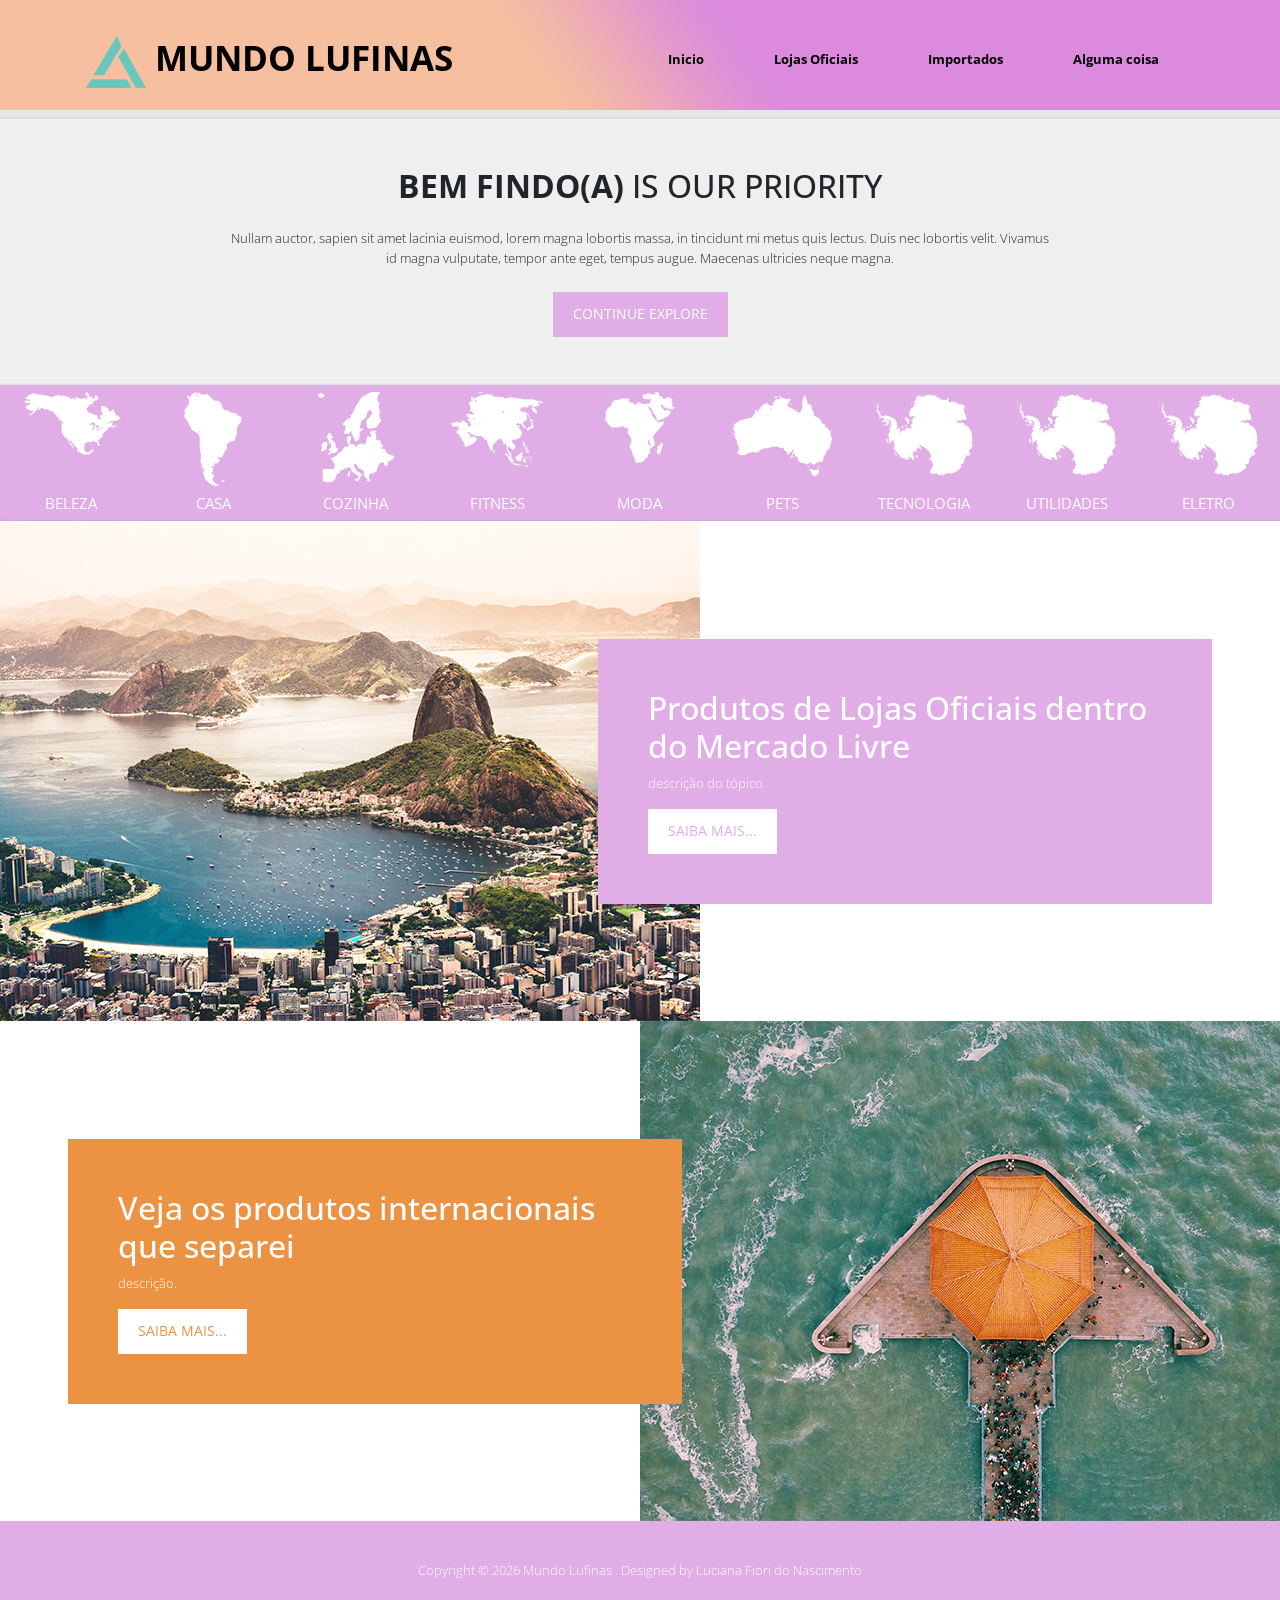
==== commit e07fd554: "Update index.html" ====
--- a/index.html
+++ b/index.html
@@ -20,7 +20,7 @@
     <link rel="stylesheet" href="css/templatemo-style.css">                                   <!-- Templatemo style -->
 
     <!-- HTML5 shim and Respond.js for IE8 support of HTML5 elements and media queries -->
-    <!-- WARNING: Respond.js doesn't work if you view the page via file:// -->
+    <!-- WARNING: Respond.js doesn't work  if you view the page via file:// -->
             <!--[if lt IE 9]>
               <script src="https://oss.maxcdn.com/html5shiv/3.7.2/html5shiv.min.js"></script>
               <script src="https://oss.maxcdn.com/respond/1.4.2/respond.min.js"></script>
@@ -336,4 +336,4 @@
 <script src="script_PROD.js"></script>
 
 </body>
-</html>+</html>
--- a/css/templatemo-style.css
+++ b/css/templatemo-style.css
@@ -332,7 +332,7 @@
 }
 
 .tm-tab-link {
-    padding: 30px 25px;
+    padding: 7px 7px;
     text-align: center;
     display: -webkit-box;
     display: -webkit-flex;
@@ -354,11 +354,11 @@
     text-transform: uppercase;
     color: white;
     font-weight: 400;
-    font-size: 0.9rem;
+    font-size: 15px;
     height: 100%;
 }
 
-.tm-tab-link:hover { color: white; }
+.tm-tab-link:hover { color: rgb(161, 156, 156); }
 
 .tm-tab-link-li {
     background: transparent;
@@ -375,8 +375,8 @@
 }
 
 .tab-pane {
-    max-width: 970px;
-    margin: 60px auto;
+    max-width: 1111px;
+    margin: 11px auto;
 }
 
 .tm-recommended-place {
@@ -396,11 +396,11 @@
     text-transform: uppercase;    
 }
 
-.tm-recommended-img { width: 270px; }
+.tm-recommended-img { width: 250px; }
 
 .tm-recommended-description-box {
     padding: 30px;
-    width: 500px;
+    width: 700px;
 }
 
 .tm-recommended-price-box {    
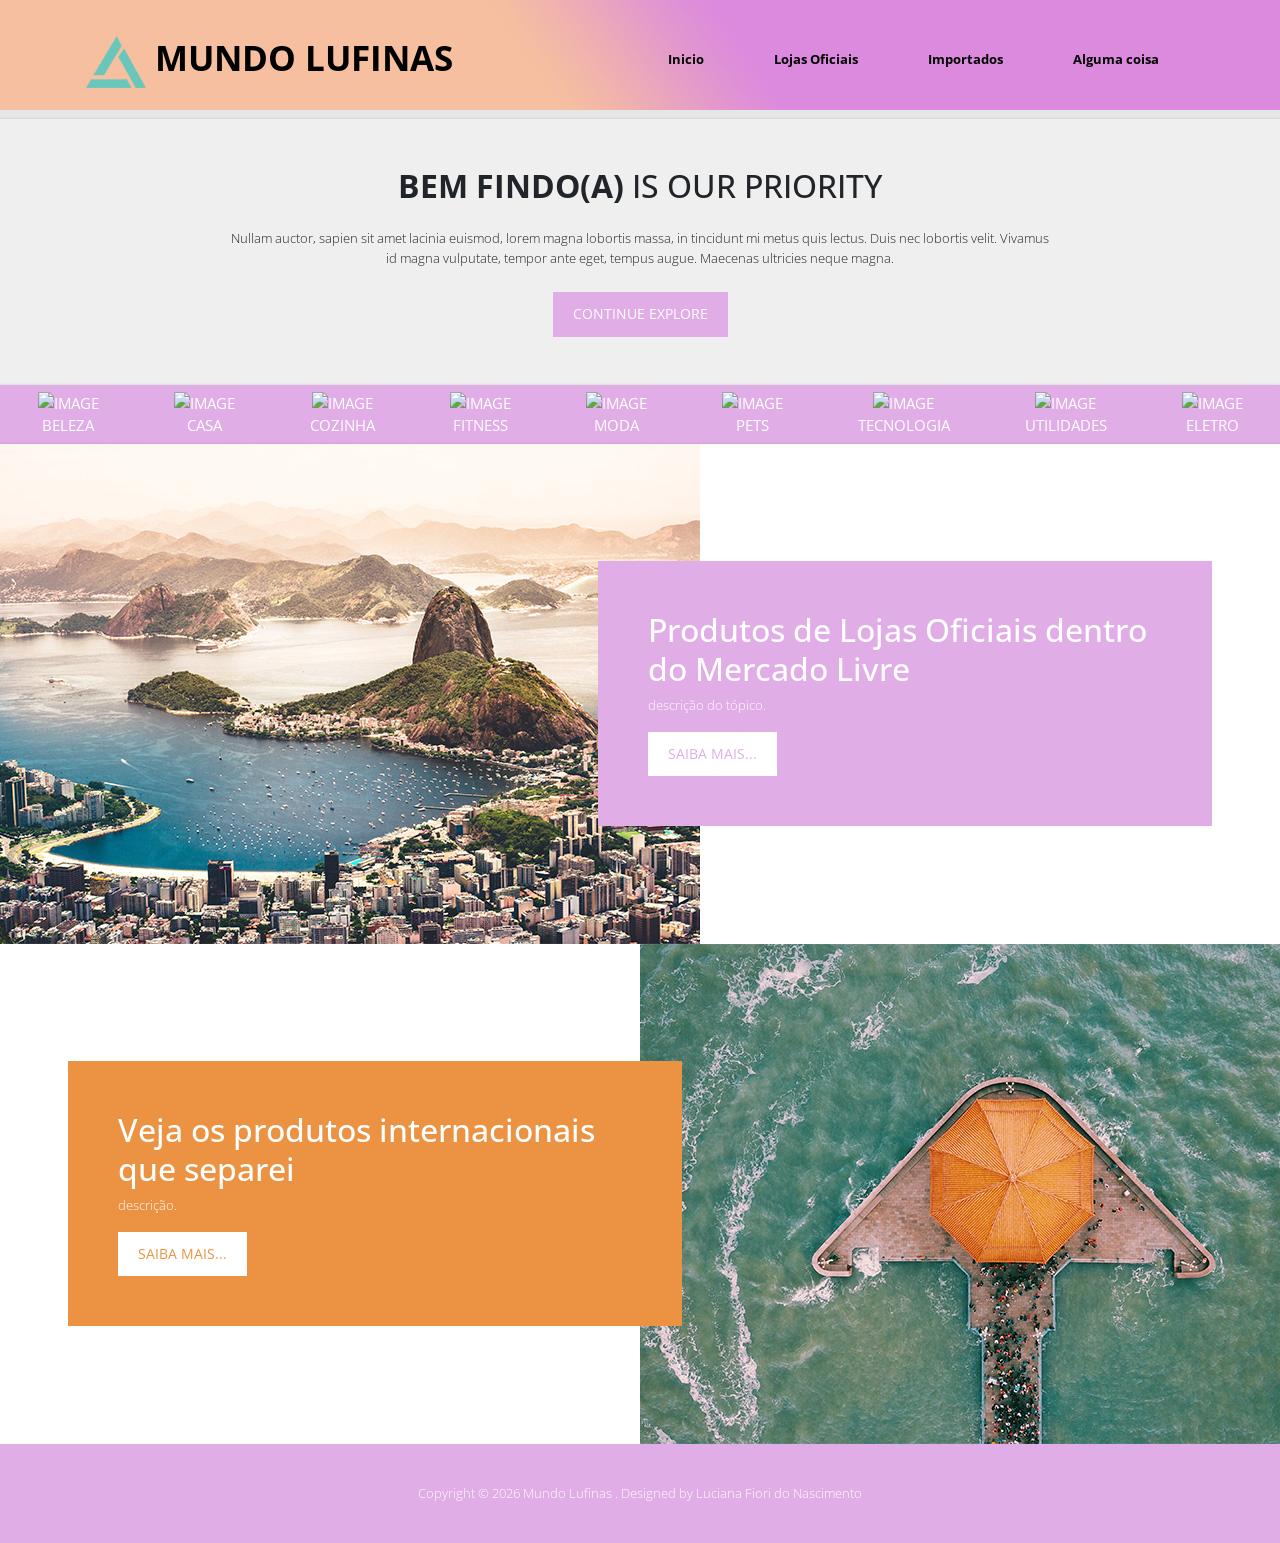
==== commit d38bf18a: "Add files via upload" ====
--- a/index.html
+++ b/index.html
@@ -20,7 +20,7 @@
     <link rel="stylesheet" href="css/templatemo-style.css">                                   <!-- Templatemo style -->
 
     <!-- HTML5 shim and Respond.js for IE8 support of HTML5 elements and media queries -->
-    <!-- WARNING: Respond.js doesn't work  if you view the page via file:// -->
+    <!-- WARNING: Respond.js doesn't work if you view the page via file:// -->
             <!--[if lt IE 9]>
               <script src="https://oss.maxcdn.com/html5shiv/3.7.2/html5shiv.min.js"></script>
               <script src="https://oss.maxcdn.com/respond/1.4.2/respond.min.js"></script>
@@ -82,55 +82,55 @@
                 <ul class="nav nav-pills tm-tabs-links">
                     <li class="tm-tab-link-li">
                         <a href="#beleza" data-toggle="tab" class="tm-tab-link">  <!-- Current Active Tab  class="tm-tab-link active" -->
-                            <img src="img/north-america.png" alt="Image" class="img-fluid">
+                            <img src="img/icoBeleza.png" alt="Image" class="img-fluid">
                             Beleza
                         </a>
                     </li>
                     <li class="tm-tab-link-li">
                         <a href="#casa" data-toggle="tab" class="tm-tab-link">
-                            <img src="img/south-america.png" alt="Image" class="img-fluid">
+                            <img src="img/icoCasa.png" alt="Image" class="img-fluid">
                             Casa
                         </a>
                     </li>
                     <li class="tm-tab-link-li">
                         <a href="#cozinha" data-toggle="tab" class="tm-tab-link">
-                            <img src="img/europe.png" alt="Image" class="img-fluid">
+                            <img src="img/icoCozinha.png" alt="Image" class="img-fluid">
                             Cozinha
                         </a>
                     </li>
                     <li class="tm-tab-link-li">
                         <a href="#fitness" data-toggle="tab" class="tm-tab-link"> 
-                            <img src="img/asia.png" alt="Image" class="img-fluid">
+                            <img src="img/icoFitness.png" alt="Image" class="img-fluid">
                             Fitness
                         </a>
                     </li>
                     <li class="tm-tab-link-li">
                         <a href="#moda" data-toggle="tab" class="tm-tab-link">
-                            <img src="img/africa.png" alt="Image" class="img-fluid">
+                            <img src="img/icoModa.png" alt="Image" class="img-fluid">
                             Moda
                         </a>
                     </li>
                     <li class="tm-tab-link-li">
                         <a href="#pets" data-toggle="tab" class="tm-tab-link">
-                            <img src="img/australia.png" alt="Image" class="img-fluid">
+                            <img src="img/IcoPets.png" alt="Image" class="img-fluid">
                             Pets
                         </a>
                     </li>
                     <li class="tm-tab-link-li">
                         <a href="#tecnologia" data-toggle="tab" class="tm-tab-link">
-                            <img src="img/antartica.png" alt="Image" class="img-fluid">
+                            <img src="img/icoTecnologia.png" alt="Image" class="img-fluid">
                             Tecnologia
                         </a>
                     </li>
                     <li class="tm-tab-link-li">
                         <a href="#utilidades" data-toggle="tab" class="tm-tab-link">
-                            <img src="img/antartica.png" alt="Image" class="img-fluid">
+                            <img src="img/icoUtilidades.png" alt="Image" class="img-fluid">
                             Utilidades
                         </a>
                     </li>
                     <li class="tm-tab-link-li">
                         <a href="#eletro" data-toggle="tab" class="tm-tab-link">
-                            <img src="img/antartica.png" alt="Image" class="img-fluid">
+                            <img src="img/icoEletro.png" alt="Image" class="img-fluid">
                             Eletro
                         </a>
                     </li>
@@ -336,4 +336,4 @@
 <script src="script_PROD.js"></script>
 
 </body>
-</html>
+</html>
